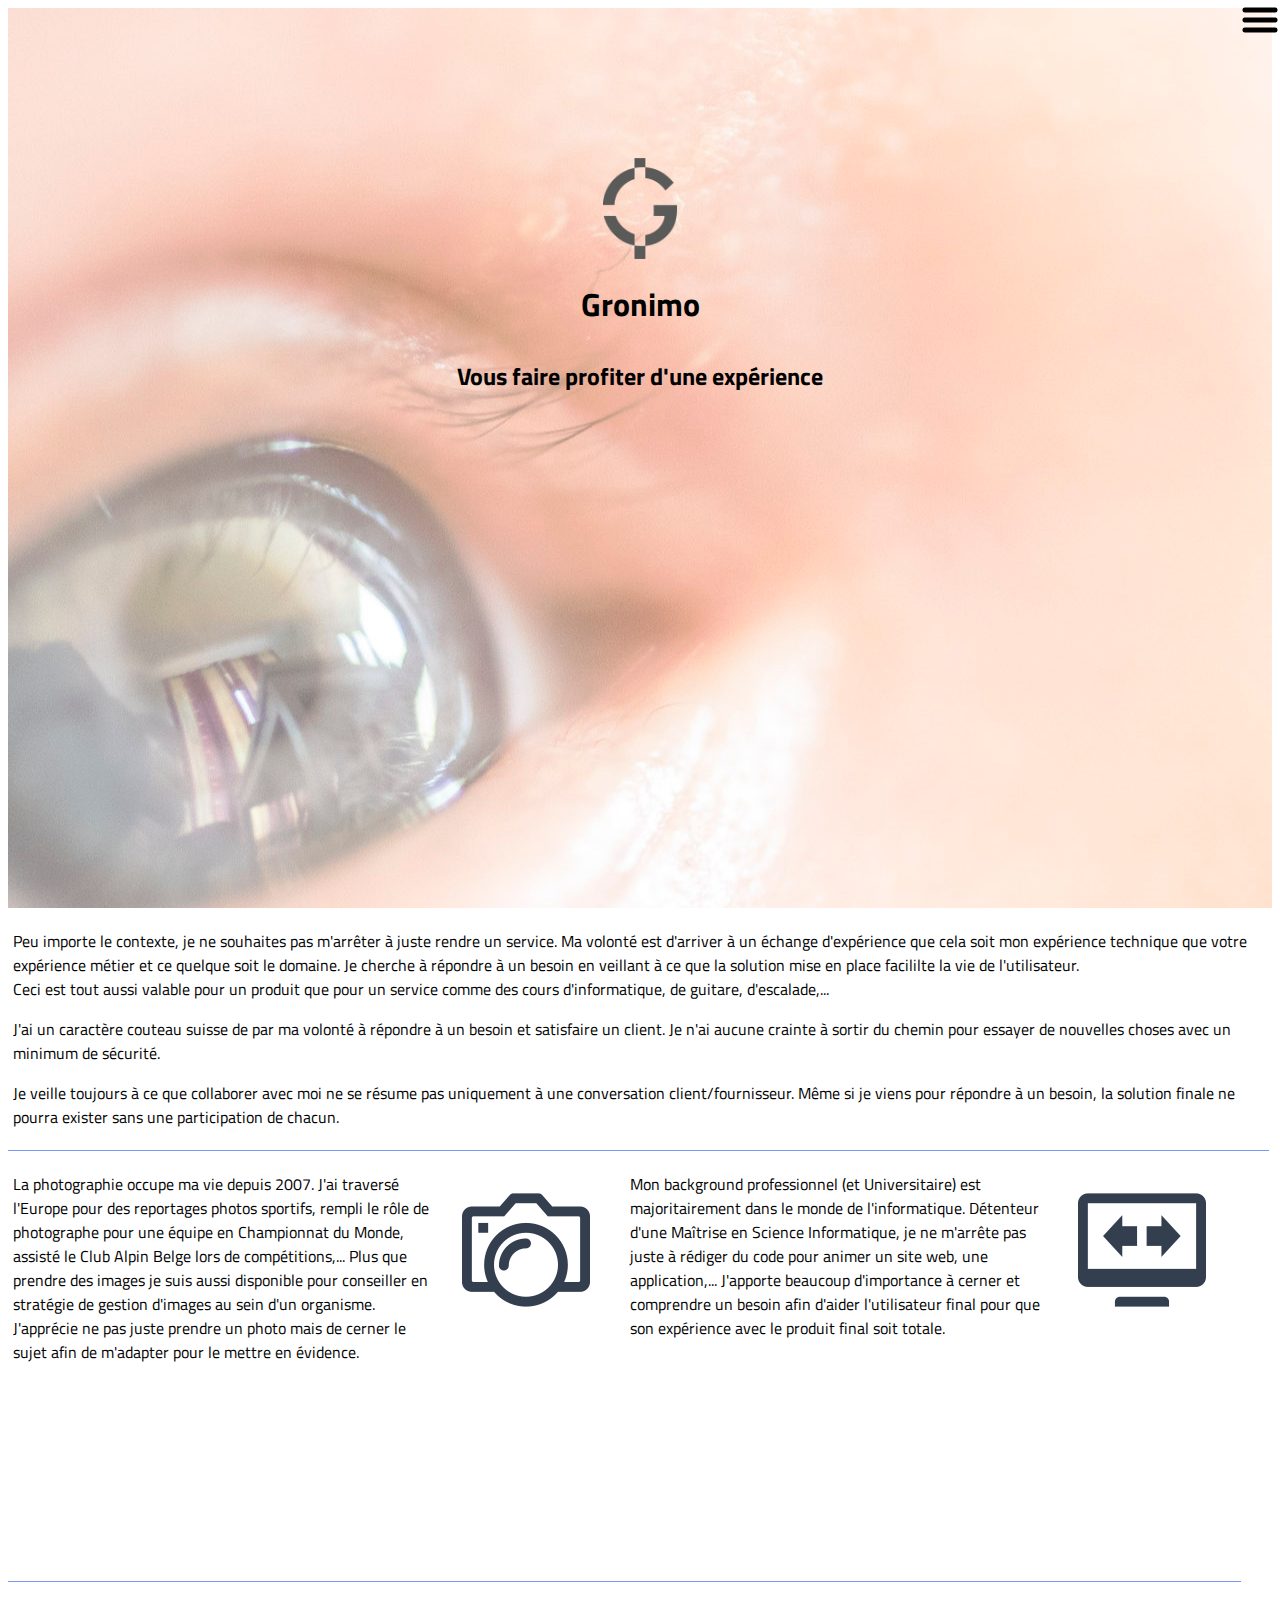
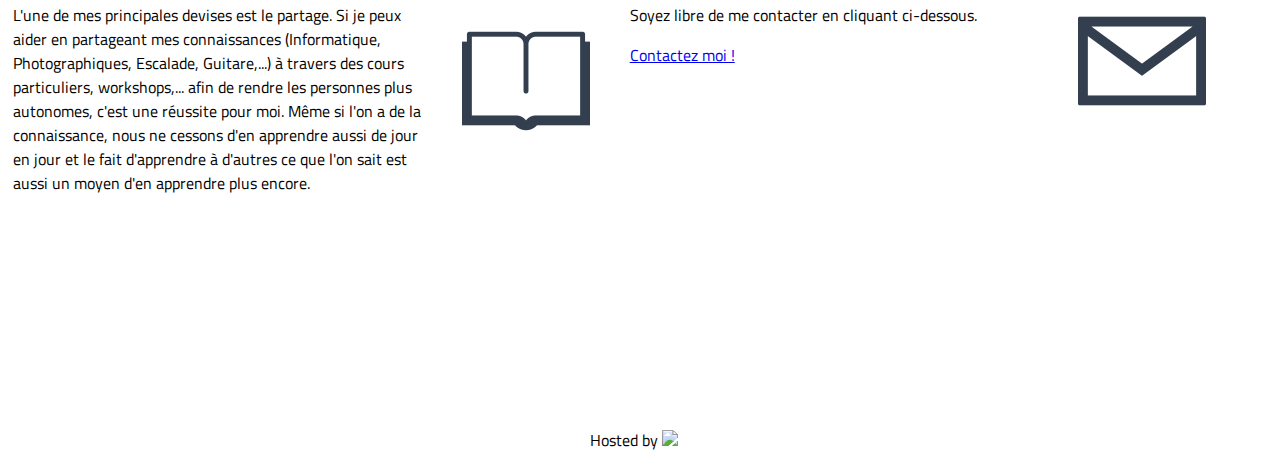
==== index.html @ 4bb90125 "fix ortho" ====
<!DOCTYPE html>
<html>
	<head>
		<meta http-equiv="Content-Type" content="text/html; charset=UTF-8" />
		<title>Gronimo.be</title>
		<link href="https://fonts.googleapis.com/css?family=Titillium+Web" rel="stylesheet">
		<link rel="stylesheet" type="text/css" href="style.css" />
	</head>
	<body>
	<nav>
		<div id="menu">
			<ul>
				<li><a href="#introduction">Présentation</a></li>
				<li><a href="#photography">Photographie</a></li>
				<li><a href="#computer">Service Informatique</a></li>
				<li><a href="#teaching">Apprendre</a></li>
				<li><a href="#contact">Contact</a></li>
			</ul>
			<img src="img/menu.png" width="40px" height="40px" />
		</div>
	</nav>
	<header>
		<img src="img/Gronimo_blackGrey.png" />
		<h1>Gronimo</h1>
		<h2>Vous faire profiter d'une expérience</h2>
	</header>
	<section id="introduction" class="section1">
		<p>Peu importe le contexte, je ne souhaites pas m'arrêter à juste rendre un service. Ma volonté est d'arriver à un échange d'expérience que cela soit mon expérience technique que votre expérience métier et ce quelque soit le domaine. Je cherche à répondre à un besoin en veillant à ce que la solution mise en place facililte la vie de l'utilisateur.<br />Ceci est tout aussi valable pour un produit que pour un service comme des cours d'informatique, de guitare, d'escalade,...</p>
		<p>J'ai un caractère couteau suisse de par ma volonté à répondre à un besoin et satisfaire un client. Je n'ai aucune crainte à sortir du chemin pour essayer de nouvelles choses avec un minimum de sécurité.</p>
		<p>Je veille toujours à ce que collaborer avec moi ne se résume pas uniquement à une conversation client/fournisseur. Même si je viens pour répondre à un besoin, la solution finale ne pourra exister sans une participation de chacun.</p>
	</section>
	<section id="photography" class="titleSection section2">
		<h2 class="animated"><img src="img/section_photo.png" /></h2>
		<p>La photographie occupe ma vie depuis 2007. J'ai traversé l'Europe pour des reportages photos sportifs, rempli le rôle de photographe pour une équipe en Championnat du Monde, assisté le Club Alpin Belge lors de compétitions,... Plus que prendre des images
		je suis aussi disponible pour conseiller en stratégie de gestion d'images au sein d'un organisme. J'apprécie ne pas juste prendre un photo mais de cerner le sujet afin de m'adapter pour le mettre en évidence.</p>
		<article class="animated">Je possède un site avec quelques images (en anglais) <a href="http://www.jeromevervier.be" target="_blank">www.jeromevervier.be</a></article>
	</section>
	<section id="computer" class="titleSection section3">
		<h2 class="animated"><img src="img/section_it.png" /></h2>
		<p>Mon background professionnel (et Universitaire) est majoritairement dans le monde de l'informatique. Détenteur d'une Maîtrise en Science Informatique, je ne m'arrête pas juste à rédiger du code pour animer un site web, une application,... J'apporte beaucoup
		d'importance à cerner et comprendre un besoin afin d'aider l'utilisateur final pour que son expérience avec le produit final soit totale.</p>
		<article class="animated">
			<p>Depuis 2005, j'ai acquis pas mal de compétence. Principalement accés sur le développement, je ne suis pas pour autant étranger à gérer un serveur, assembler/réparer des ordinateurs,...</p>
			<h3>Connaissances</h3>
			<ul>
				<li>Applications en ligne (JavaEE, Hibernate, Spring Boot, MySQL, Postresql, Oracle, PHP (Symfony), React, AngularJS, jQuery, HTML5, CSS, XML)</li>
				<li>Gestion parc informatique</li>
			</ul>
		</article>
	</section>
	<section id="teaching" class="titleSection section4">
		<h2 class="animated"><img src="img/section_learning.png" /></h2>
		<p>L'une de mes principales devises est le partage. Si je peux aider en partageant mes connaissances (Informatique, Photographiques, Escalade, Guitare,...) à travers des cours particuliers, workshops,... afin de rendre les personnes plus autonomes, c'est une
		réussite pour moi. Même si l'on a de la connaissance, nous ne cessons d'en apprendre aussi de jour en jour et le fait d'apprendre à d'autres ce que l'on sait est aussi un moyen d'en apprendre plus encore.</p>
	</section>
	<section id="contact" class="titleSection section5">
		<h2 class="animated"><img src="img/section_contact.png" /></h2>
		<p>Soyez libre de me contacter en cliquant ci-dessous.</p>
		<a href="mailto:j.vervier@gronimo.be?subject=Contact Gronimo.be via Site web&body=Veuillez rédiger votre message ici.">Contactez moi !</a>
	</section>
	<footer>
		<p>Hosted by <a href="https://github.com/jvervier" target="_blank"><img src="img/github.png" /></a></p>
	</footer>
	</body>
</html>
---- style.css ----
body {
	font-family: 'Titillium Web', sans-serif;
}

header {
	width: 100%;
	padding: 0 0%;
	display: table;
	margin: 0;
	max-width: none;
	height: 100vh;
	background-image: url(img/headerbackground.jpg);
	background-position: center center;
	animation-name: popin;
	animation-duration: 1s; 
}

@keyframes popin {
	0% {
		transform: scale(.1);
	}
	100% {
		transform: scale(1);
	}
}

section {
	float:left;
	min-height: 130px;
	width: 48%;
	margin: 0px;
	padding: 5px;
}

section h2 {
	position: relative;
	margin:30px;
	float:right;
}

.section1 {
	border-bottom: 1px solid #7898F7;
	width: 99%;
}

.section2 {
	min-height:420px;
}

.section3 {
	min-height:420px;
}

.section4 {
	border-top: 1px solid #7898F7;
	min-height:420px;
}

.section5 {
	border-top: 1px solid #7898F7;
	min-height:420px;
}

footer {
	float:left;
	min-height: 50px;
	width: 99%;
	text-align: center;
}

nav {
	position: fixed;
	right: 0px;
	top: 0px;
	text-align:right;
	animation-name: fadein;
	animation-duration: 5s; 
}

@keyframes fadein {
	0% {
		opacity: 0;
	}
	100% {
		opacity: 100%;
	}
}

nav #menu:hover ul {
	display: inline;
}

nav #menu a {
	background-color: #ffffff;
	color: #000000;
}

nav #menu a:hover {
	color: grey;
}

nav p {
	display: none;
}

nav ul {
	display: none;
	list-style: none;
	padding: 0px;
}

nav ul li {
	margin: 0px;
}

header img {
	display: block;
	width: 74px;
	margin-left: auto;
	margin-right: auto;
	margin-top: 150px;
}

header h1 {
	width: 200px;
	text-align:center;
	margin-left: auto;
	margin-right: auto;
}

header h2 {
	width: 600px;
	text-align:center;
	margin-left: auto;
	margin-right: auto;
}

header p {
	width: 800px;
	text-align:center;
	margin-left: auto;
	margin-right: auto;
}

h2 {
	margin-top: 30px;
}

h2 span {
	display: none;
}

h2 span img {
	height: 18px;
	margin-right: 5px;
}

footer img {
	height: 20px;
}

article {
	display: none;
	position: relative;
}

#photography {
	/*background-image: url("img/photography.png");
	background-repeat: no-repeat;
	background-position: left top;*/
}

#contact {
	
}

#contact h2 {
	margin-top: 10px;
}

#contact form {
	position: relative;
	width: 470px;
	height: 350px;
}

#contact form label {
	position: relative;
	float: left;
	width: 150px;
	height: 20px;
	text-align: right;
	margin-right: 10px;
	margin-top: 5px;
}

#contact form input {
	position: relative;
	float: left;
	margin-top: 5px;
	border-radius: 5px 5px 5px 5px;
}

#contact form textarea {
	float: left;
	position: relative;
	width: 300px;
	height: 150px;
	margin-top: 5px;
	border-radius: 5px 5px 5px 5px;
}

#contact form button {
	float: left;
	position: relative;
	margin-left: 87%;
	margin-top: 5px;
	border-radius: 5px 5px 5px 5px;
}

@keyframes bounce {
  from, 20%, 53%, 80%, to {
    animation-timing-function: cubic-bezier(0.215, 0.610, 0.355, 1.000);
    transform: translate3d(0,0,0);
  }

  40%, 43% {
    animation-timing-function: cubic-bezier(0.755, 0.050, 0.855, 0.060);
    transform: translate3d(0, -30px, 0);
  }

  70% {
    animation-timing-function: cubic-bezier(0.755, 0.050, 0.855, 0.060);
    transform: translate3d(0, -15px, 0);
  }

  90% {
    transform: translate3d(0,-4px,0);
  }
}

@-webkit-keyframes bounce {
  from, 20%, 53%, 80%, to {
    animation-timing-function: cubic-bezier(0.215, 0.610, 0.355, 1.000);
    transform: translate3d(0,0,0);
  }

  40%, 43% {
    animation-timing-function: cubic-bezier(0.755, 0.050, 0.855, 0.060);
    transform: translate3d(0, -30px, 0);
  }

  70% {
    animation-timing-function: cubic-bezier(0.755, 0.050, 0.855, 0.060);
    transform: translate3d(0, -15px, 0);
  }

  90% {
    transform: translate3d(0,-4px,0);
  }
}

@-moz-keyframes bounce {
  from, 20%, 53%, 80%, to {
    animation-timing-function: cubic-bezier(0.215, 0.610, 0.355, 1.000);
    transform: translate3d(0,0,0);
  }

  40%, 43% {
    animation-timing-function: cubic-bezier(0.755, 0.050, 0.855, 0.060);
    transform: translate3d(0, -30px, 0);
  }

  70% {
    animation-timing-function: cubic-bezier(0.755, 0.050, 0.855, 0.060);
    transform: translate3d(0, -15px, 0);
  }

  90% {
    transform: translate3d(0,-4px,0);
  }
}

@-ms-keyframes bounce {
  from, 20%, 53%, 80%, to {
    animation-timing-function: cubic-bezier(0.215, 0.610, 0.355, 1.000);
    transform: translate3d(0,0,0);
  }

  40%, 43% {
    animation-timing-function: cubic-bezier(0.755, 0.050, 0.855, 0.060);
    transform: translate3d(0, -30px, 0);
  }

  70% {
    animation-timing-function: cubic-bezier(0.755, 0.050, 0.855, 0.060);
    transform: translate3d(0, -15px, 0);
  }

  90% {
    transform: translate3d(0,-4px,0);
  }
}

@-o-keyframes bounce {
  from, 20%, 53%, 80%, to {
    animation-timing-function: cubic-bezier(0.215, 0.610, 0.355, 1.000);
    transform: translate3d(0,0,0);
  }

  40%, 43% {
    animation-timing-function: cubic-bezier(0.755, 0.050, 0.855, 0.060);
    transform: translate3d(0, -30px, 0);
  }

  70% {
    animation-timing-function: cubic-bezier(0.755, 0.050, 0.855, 0.060);
    transform: translate3d(0, -15px, 0);
  }

  90% {
    transform: translate3d(0,-4px,0);
  }
}

@keyframes bounceIn {
  from, 20%, 40%, 60%, 80%, to {
    animation-timing-function: cubic-bezier(0.215, 0.610, 0.355, 1.000);
  }

  0% {
    opacity: 0;
    transform: scale3d(.3, .3, .3);
  }

  20% {
    transform: scale3d(1.1, 1.1, 1.1);
  }

  40% {
    transform: scale3d(.9, .9, .9);
  }

  60% {
    opacity: 1;
    transform: scale3d(1.03, 1.03, 1.03);
  }

  80% {
    transform: scale3d(.97, .97, .97);
  }

  to {
    opacity: 1;
    transform: scale3d(1, 1, 1);
  }
}

@keyframes flipInY {
  from {
    transform: perspective(400px) rotate3d(0, 1, 0, 90deg);
    animation-timing-function: ease-in;
    opacity: 0;
  }

  40% {
    transform: perspective(400px) rotate3d(0, 1, 0, -20deg);
    animation-timing-function: ease-in;
  }

  60% {
    transform: perspective(400px) rotate3d(0, 1, 0, 10deg);
    opacity: 1;
  }

  80% {
    transform: perspective(400px) rotate3d(0, 1, 0, -5deg);
  }

  to {
    transform: perspective(400px);
  }
}

.animated {
  animation-duration: 1s;
  animation-fill-mode: both;
}

.titleSection:hover h2 {
  animation-name: bounce;
  color: #9E9E9E;
}

.titleSection:hover h2 span {
  display: inline;
  animation-name: bounceIn;
}

.titleSection:hover article {
	display: inline;
	animation-name: bounceIn;
}

.titleSection:hover {
	background-color: white;
}
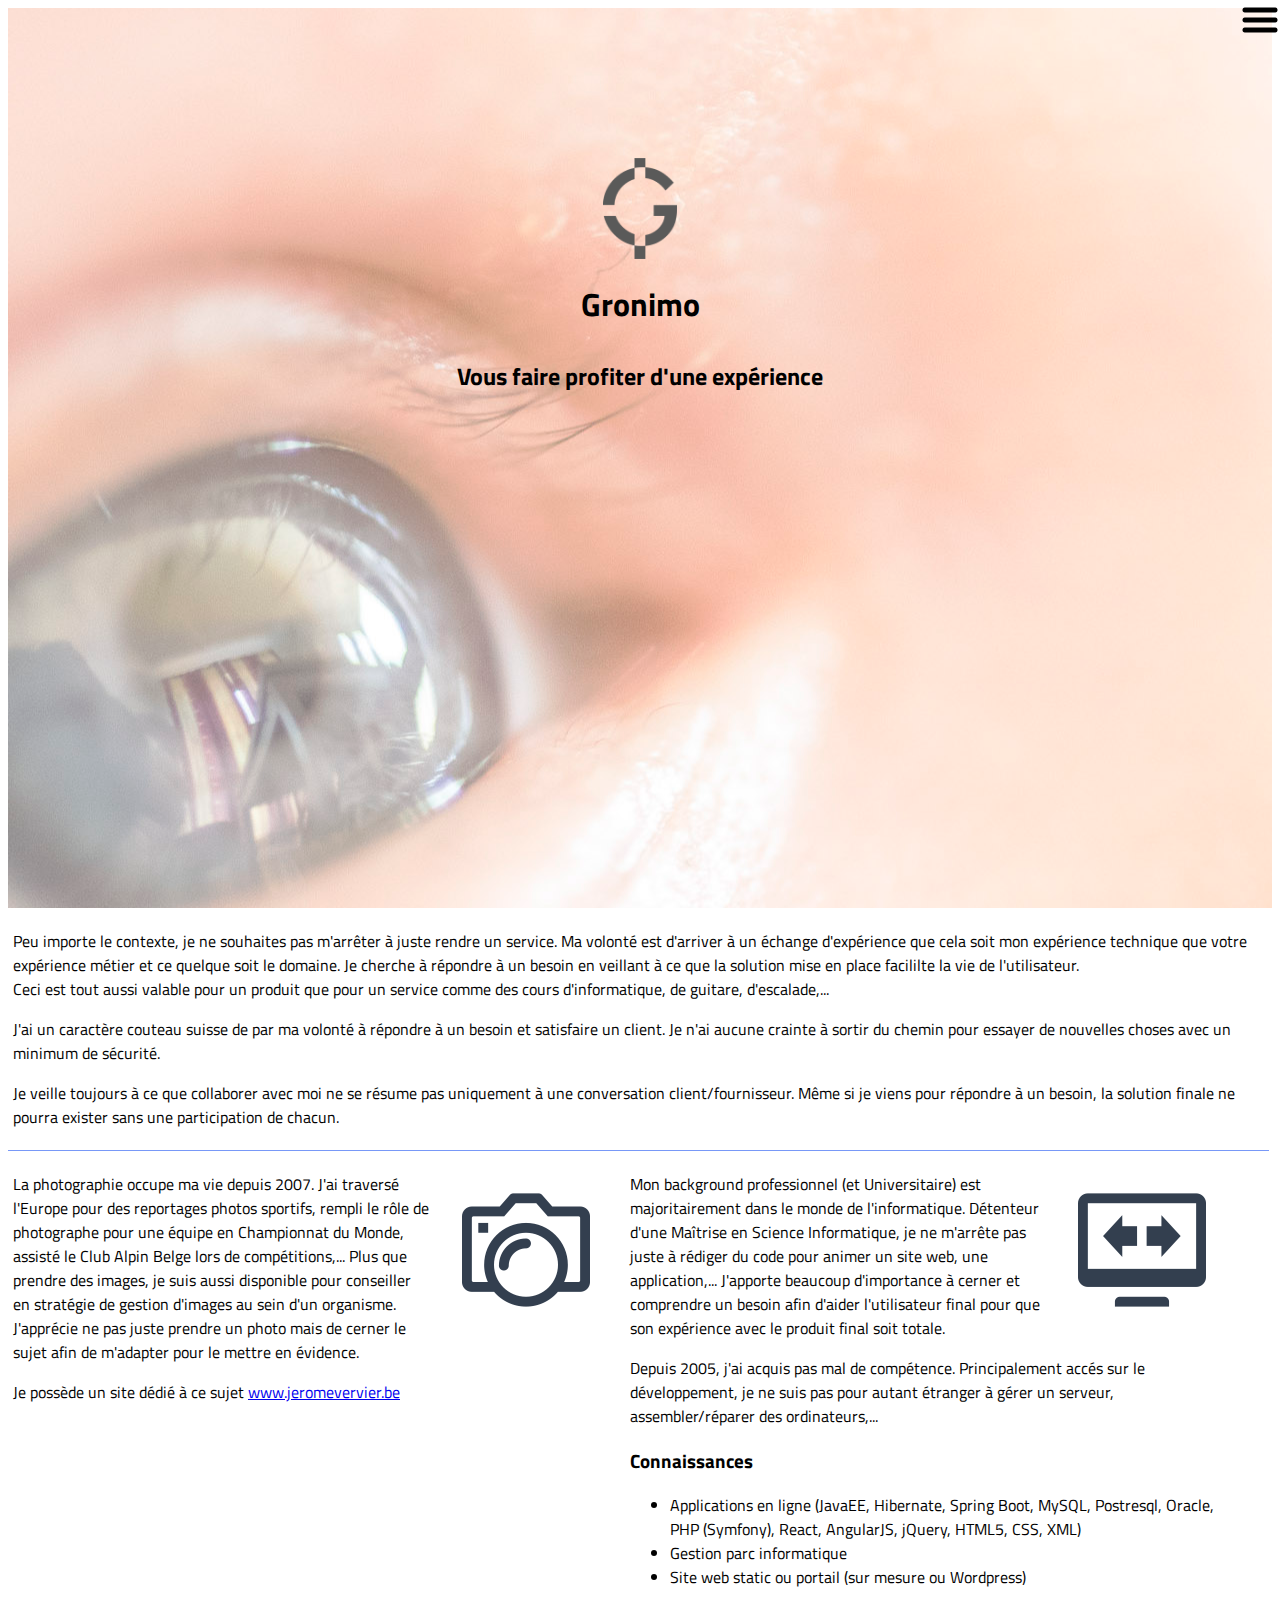
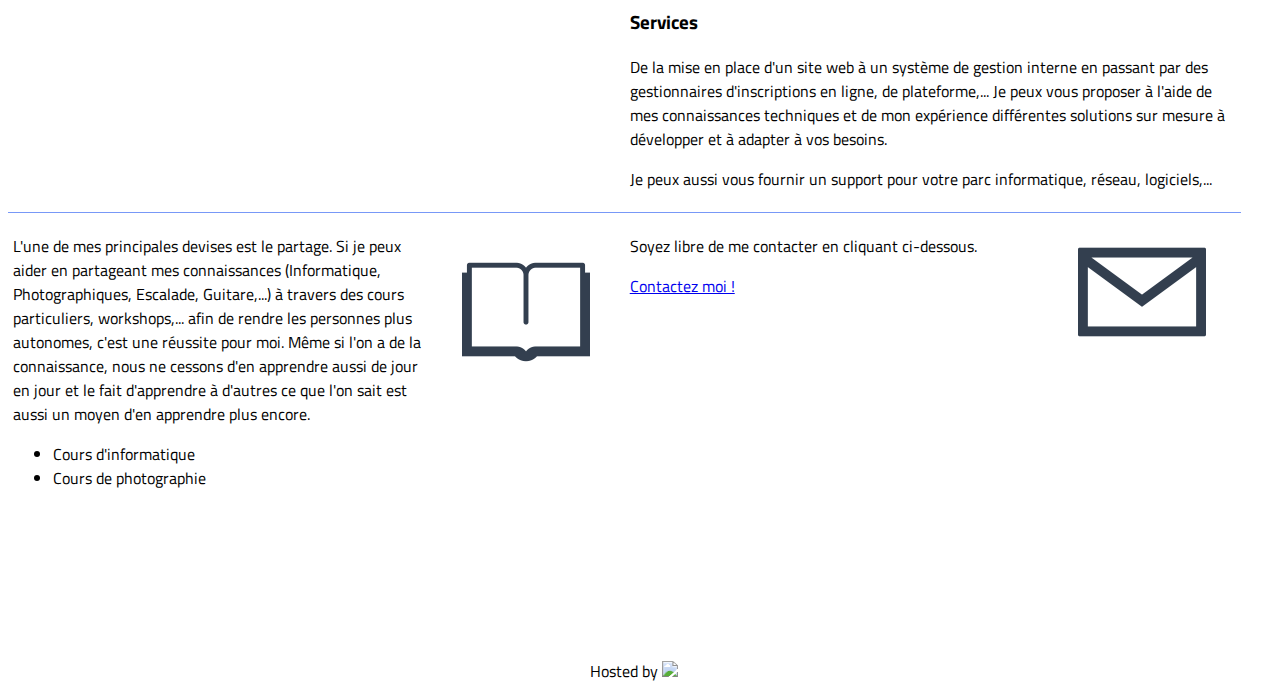
==== commit 27fdfa3c: "new content" ====
--- a/index.html
+++ b/index.html
@@ -31,27 +31,34 @@
 	</section>
 	<section id="photography" class="titleSection section2">
 		<h2 class="animated"><img src="img/section_photo.png" /></h2>
-		<p>La photographie occupe ma vie depuis 2007. J'ai traversé l'Europe pour des reportages photos sportifs, rempli le rôle de photographe pour une équipe en Championnat du Monde, assisté le Club Alpin Belge lors de compétitions,... Plus que prendre des images
-		je suis aussi disponible pour conseiller en stratégie de gestion d'images au sein d'un organisme. J'apprécie ne pas juste prendre un photo mais de cerner le sujet afin de m'adapter pour le mettre en évidence.</p>
-		<article class="animated">Je possède un site avec quelques images (en anglais) <a href="http://www.jeromevervier.be" target="_blank">www.jeromevervier.be</a></article>
+		<p>La photographie occupe ma vie depuis 2007. J'ai traversé l'Europe pour des reportages photos sportifs, rempli le rôle de photographe pour une équipe en Championnat du Monde, assisté le Club Alpin Belge lors de compétitions,... Plus que prendre des images, je suis aussi disponible pour conseiller en stratégie de gestion d'images au sein d'un organisme. J'apprécie ne pas juste prendre un photo mais de cerner le sujet afin de m'adapter pour le mettre en évidence.</p>
+		<p>Je possède un site dédié à ce sujet <a href="http://www.jeromevervier.be" target="_blank">www.jeromevervier.be</a></p>
 	</section>
 	<section id="computer" class="titleSection section3">
 		<h2 class="animated"><img src="img/section_it.png" /></h2>
 		<p>Mon background professionnel (et Universitaire) est majoritairement dans le monde de l'informatique. Détenteur d'une Maîtrise en Science Informatique, je ne m'arrête pas juste à rédiger du code pour animer un site web, une application,... J'apporte beaucoup
 		d'importance à cerner et comprendre un besoin afin d'aider l'utilisateur final pour que son expérience avec le produit final soit totale.</p>
-		<article class="animated">
+		
 			<p>Depuis 2005, j'ai acquis pas mal de compétence. Principalement accés sur le développement, je ne suis pas pour autant étranger à gérer un serveur, assembler/réparer des ordinateurs,...</p>
 			<h3>Connaissances</h3>
 			<ul>
 				<li>Applications en ligne (JavaEE, Hibernate, Spring Boot, MySQL, Postresql, Oracle, PHP (Symfony), React, AngularJS, jQuery, HTML5, CSS, XML)</li>
 				<li>Gestion parc informatique</li>
+				<li>Site web static ou portail (sur mesure ou Wordpress)</li>
 			</ul>
-		</article>
+			<h3>Services</h3>
+			<p>De la mise en place d'un site web à un système de gestion interne en passant par des gestionnaires d'inscriptions en ligne, de plateforme,... Je peux vous proposer à l'aide de mes connaissances techniques et de mon expérience différentes solutions sur mesure à développer et à adapter à vos besoins.</p>
+			<p>Je peux aussi vous fournir un support pour votre parc informatique, réseau, logiciels,...</p>
+		
 	</section>
 	<section id="teaching" class="titleSection section4">
 		<h2 class="animated"><img src="img/section_learning.png" /></h2>
 		<p>L'une de mes principales devises est le partage. Si je peux aider en partageant mes connaissances (Informatique, Photographiques, Escalade, Guitare,...) à travers des cours particuliers, workshops,... afin de rendre les personnes plus autonomes, c'est une
 		réussite pour moi. Même si l'on a de la connaissance, nous ne cessons d'en apprendre aussi de jour en jour et le fait d'apprendre à d'autres ce que l'on sait est aussi un moyen d'en apprendre plus encore.</p>
+		<ul>
+			<li>Cours d'informatique</li>
+			<li>Cours de photographie</li>
+		</ul>
 	</section>
 	<section id="contact" class="titleSection section5">
 		<h2 class="animated"><img src="img/section_contact.png" /></h2>
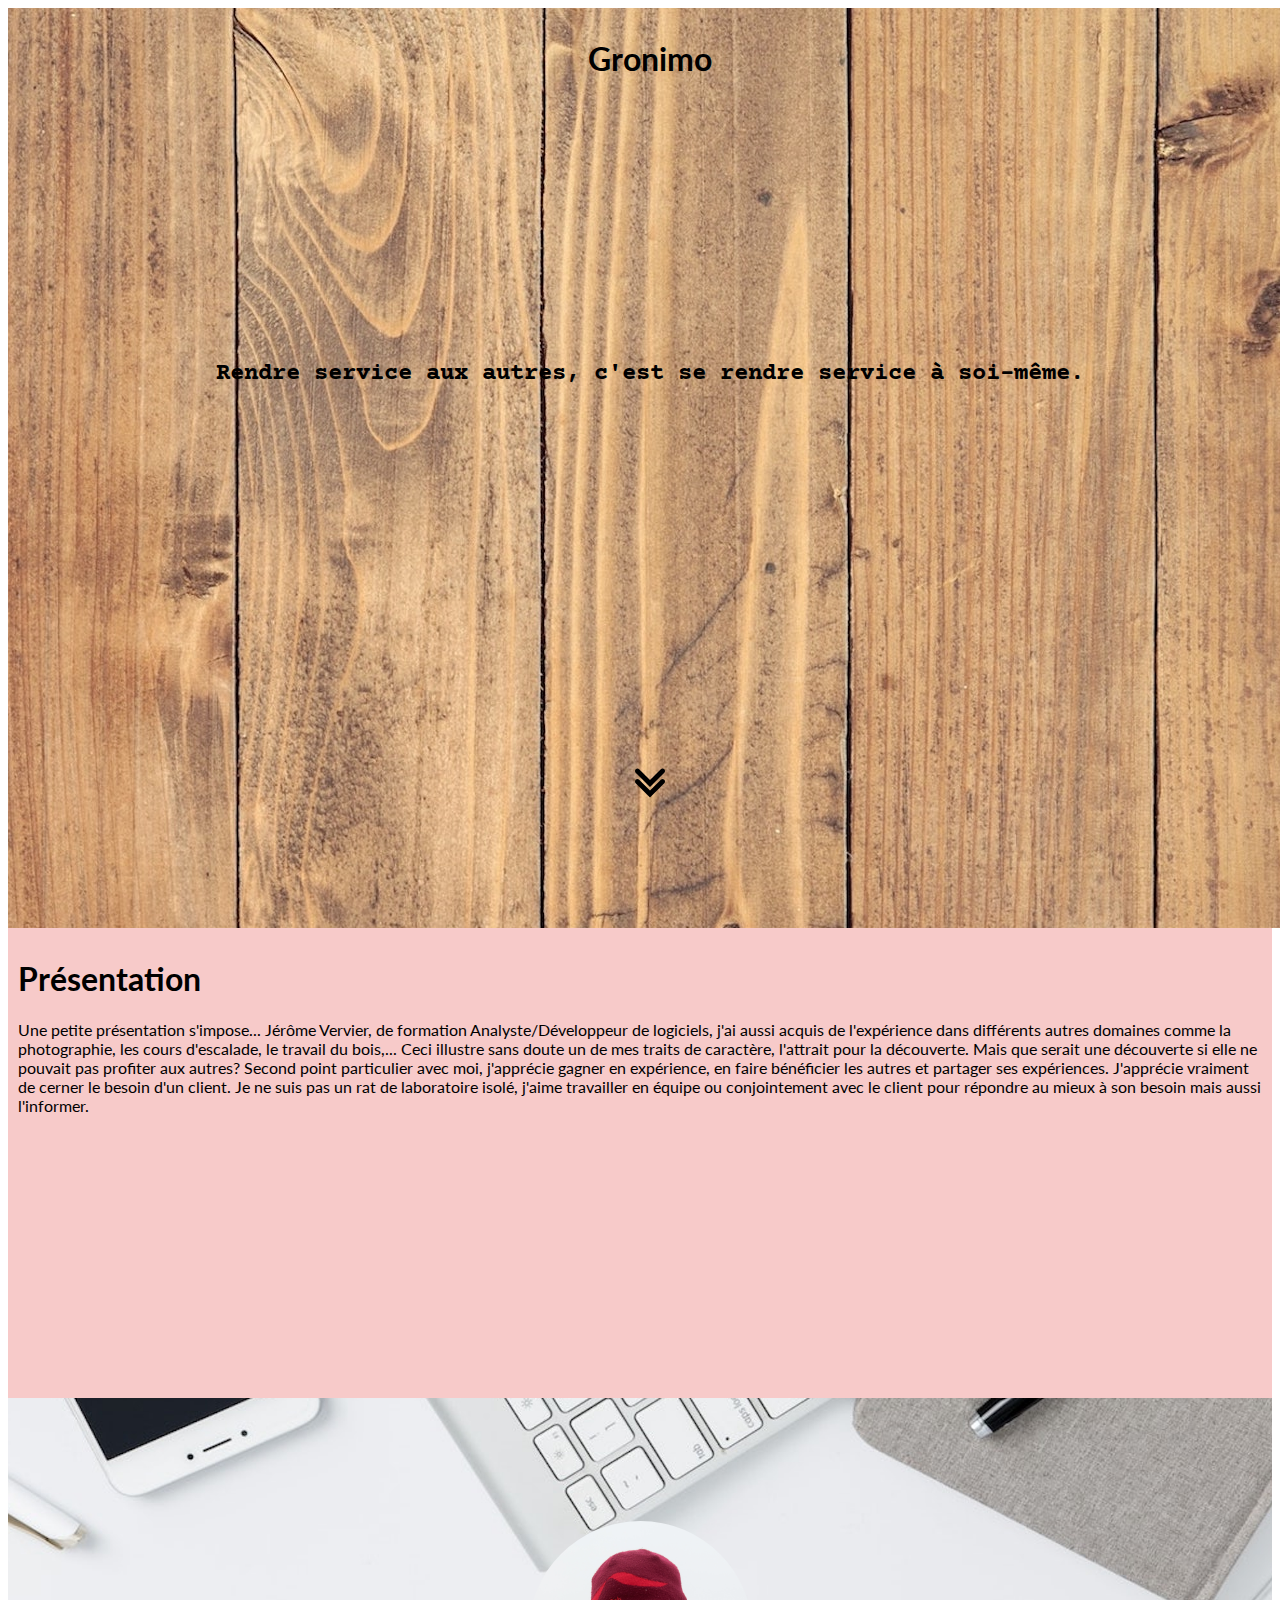
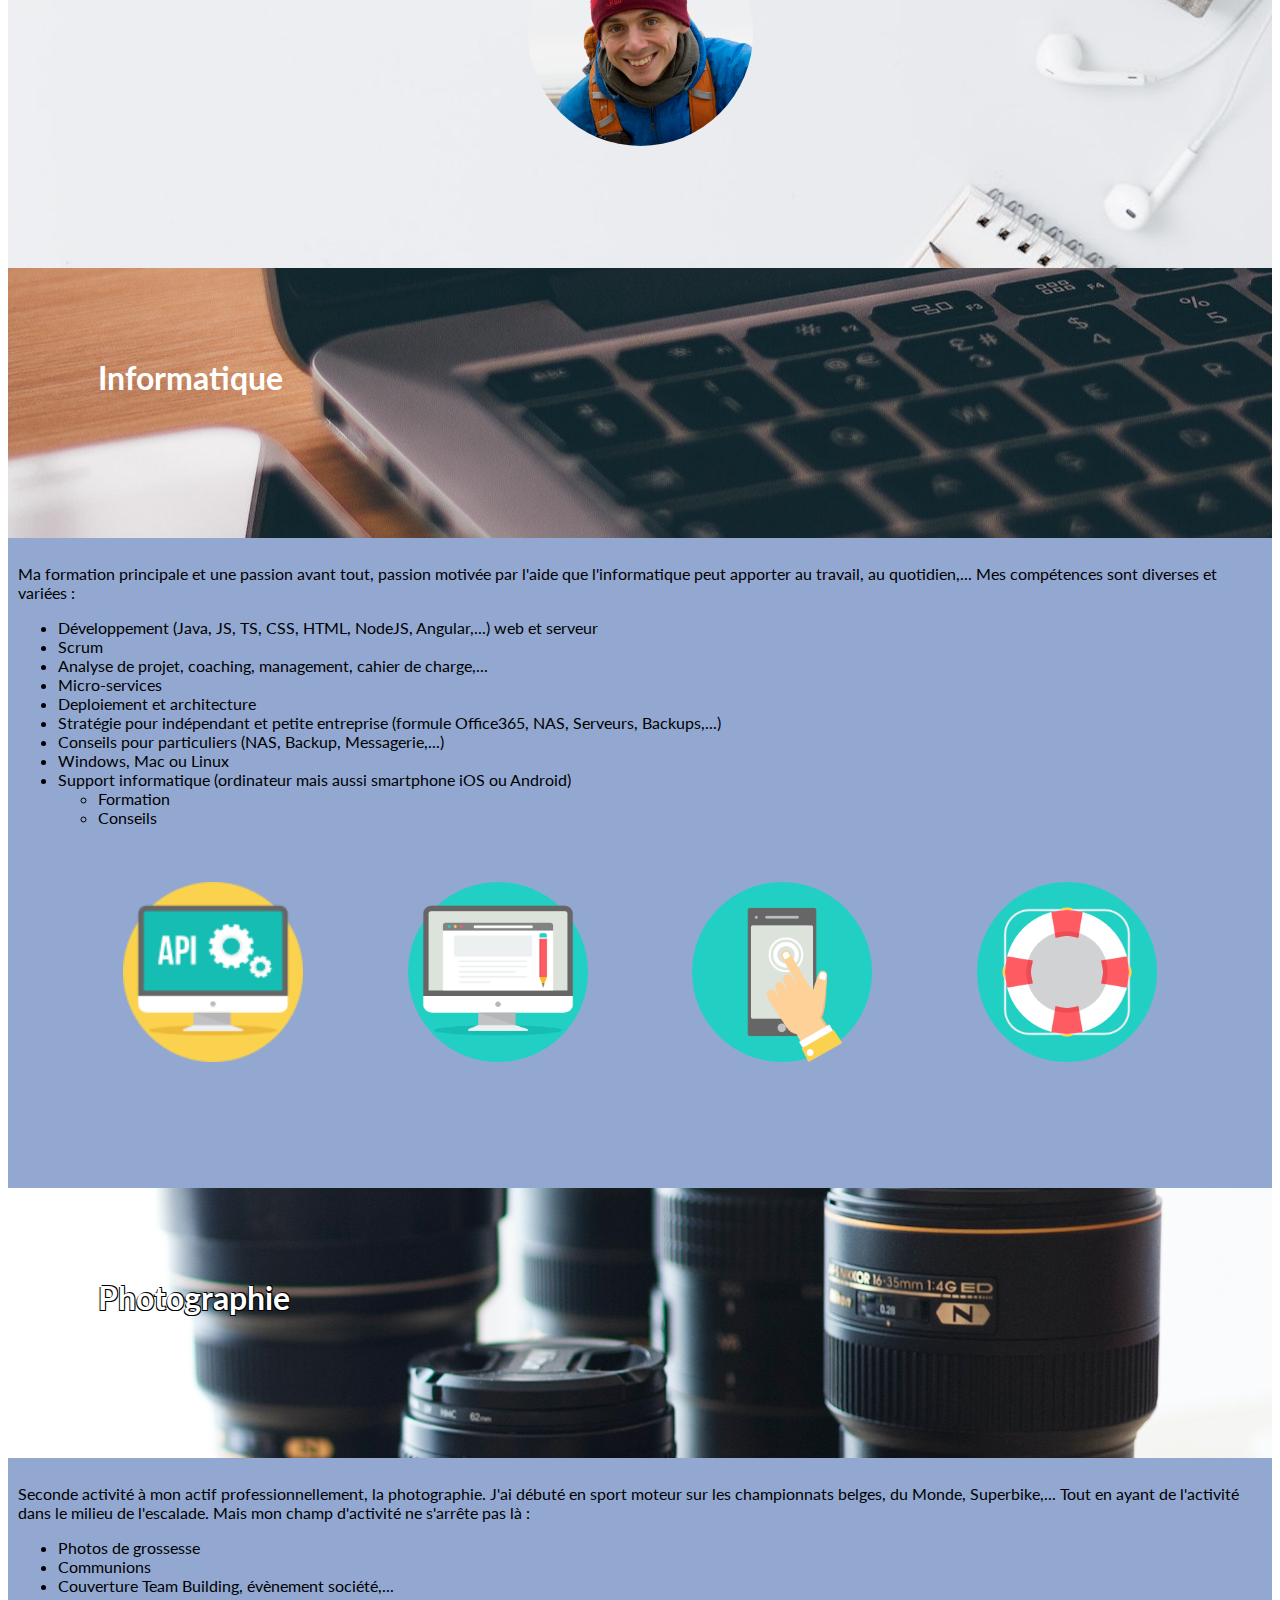
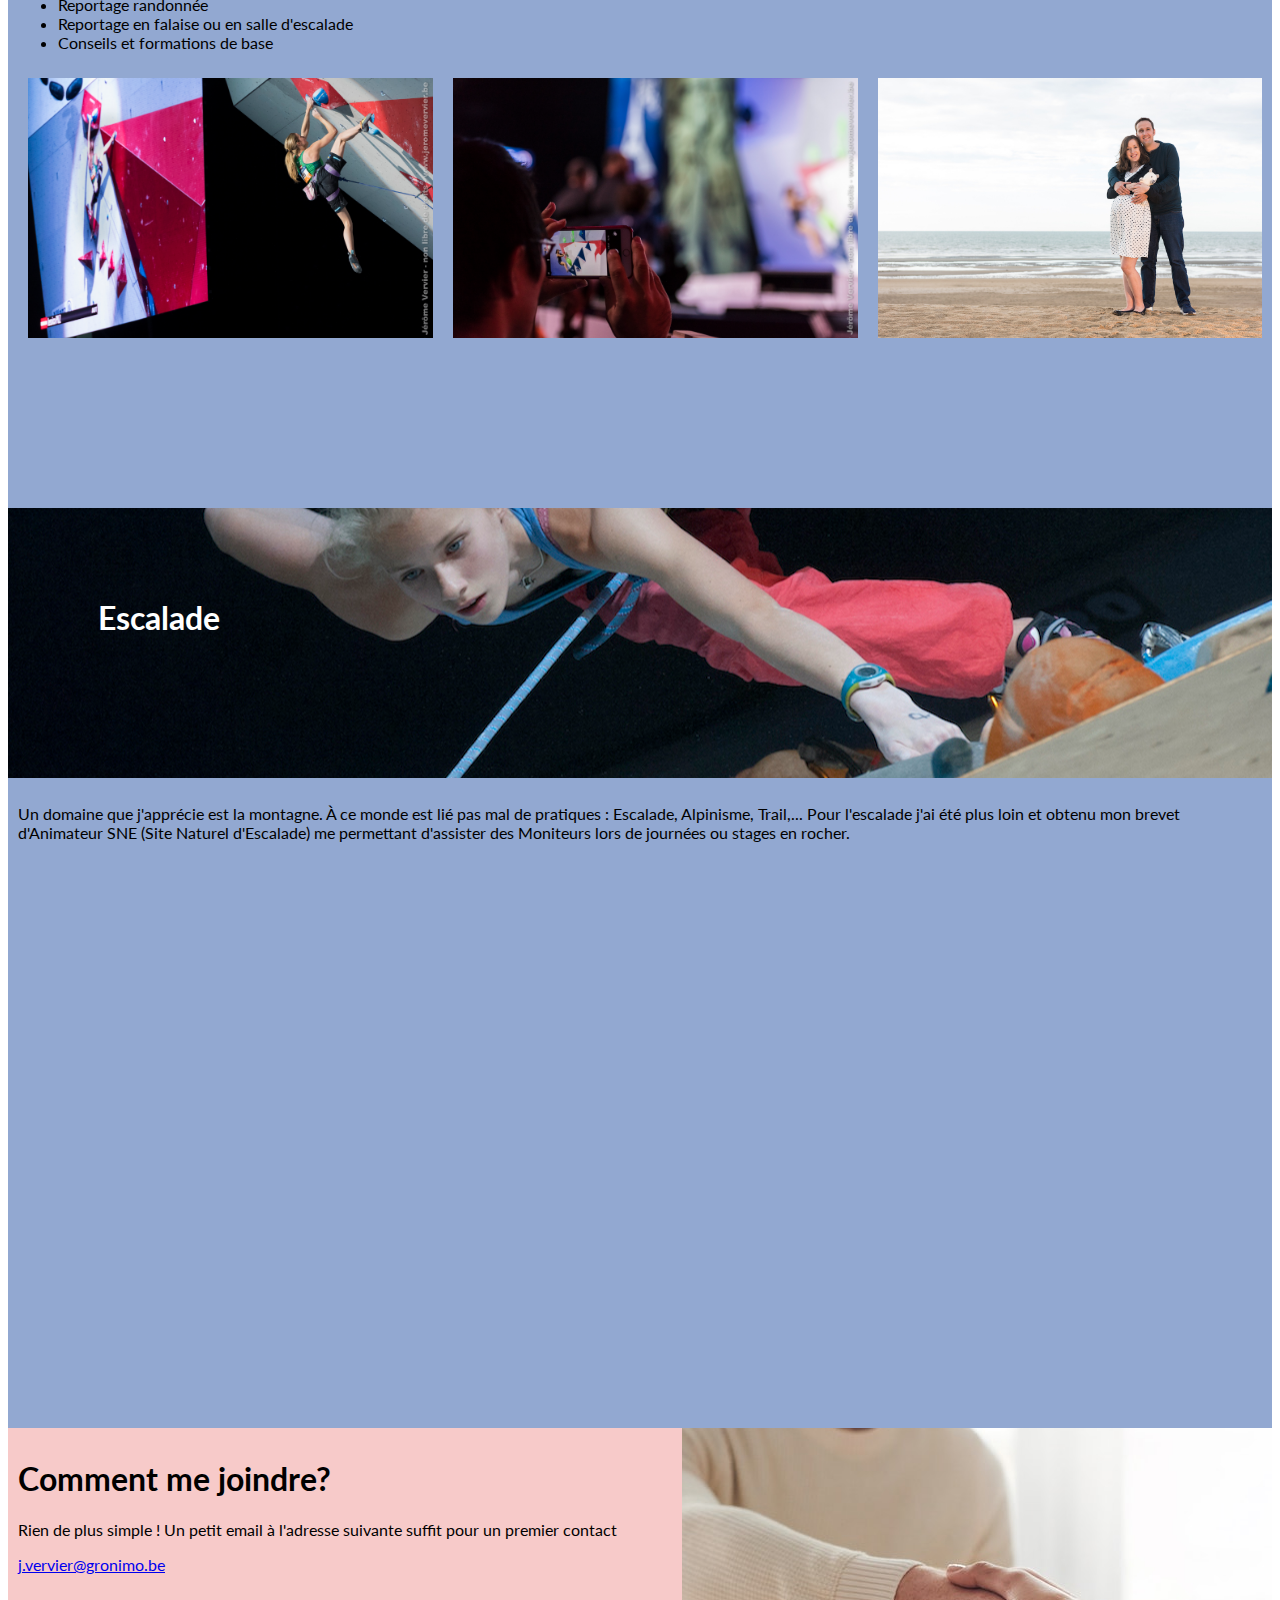
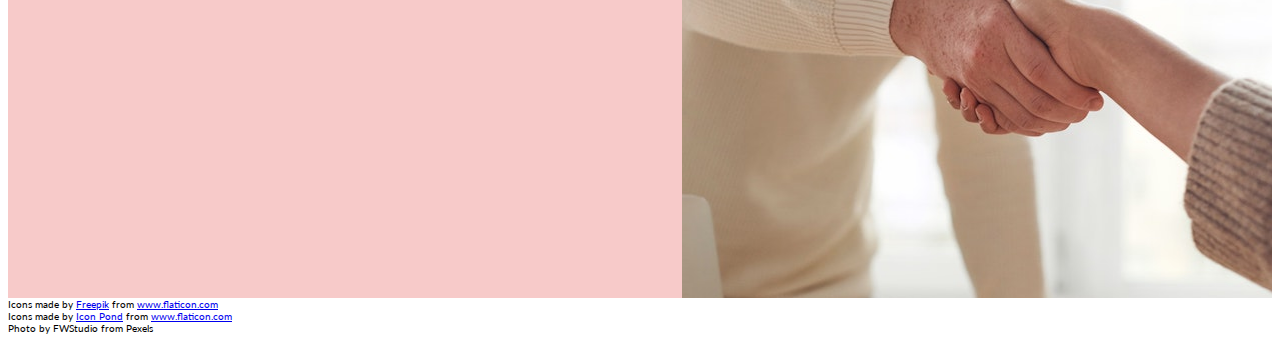
==== commit 7663efee: "v2" ====
--- a/index.html
+++ b/index.html
@@ -1,72 +1,93 @@
 <!DOCTYPE html>
 <html>
-	<head>
-		<meta http-equiv="Content-Type" content="text/html; charset=UTF-8" />
-		<title>Gronimo.be</title>
-		<link href="https://fonts.googleapis.com/css?family=Titillium+Web" rel="stylesheet">
-		<link rel="stylesheet" type="text/css" href="style.css" />
-	</head>
-	<body>
-	<nav>
-		<div id="menu">
-			<ul>
-				<li><a href="#introduction">Présentation</a></li>
-				<li><a href="#photography">Photographie</a></li>
-				<li><a href="#computer">Service Informatique</a></li>
-				<li><a href="#teaching">Apprendre</a></li>
-				<li><a href="#contact">Contact</a></li>
-			</ul>
-			<img src="img/menu.png" width="40px" height="40px" />
-		</div>
-	</nav>
-	<header>
-		<img src="img/Gronimo_blackGrey.png" />
-		<h1>Gronimo</h1>
-		<h2>Vous faire profiter d'une expérience</h2>
-	</header>
-	<section id="introduction" class="section1">
-		<p>Peu importe le contexte, je ne souhaites pas m'arrêter à juste rendre un service. Ma volonté est d'arriver à un échange d'expérience que cela soit mon expérience technique que votre expérience métier et ce quelque soit le domaine. Je cherche à répondre à un besoin en veillant à ce que la solution mise en place facililte la vie de l'utilisateur.<br />Ceci est tout aussi valable pour un produit que pour un service comme des cours d'informatique, de guitare, d'escalade,...</p>
-		<p>J'ai un caractère couteau suisse de par ma volonté à répondre à un besoin et satisfaire un client. Je n'ai aucune crainte à sortir du chemin pour essayer de nouvelles choses avec un minimum de sécurité.</p>
-		<p>Je veille toujours à ce que collaborer avec moi ne se résume pas uniquement à une conversation client/fournisseur. Même si je viens pour répondre à un besoin, la solution finale ne pourra exister sans une participation de chacun.</p>
-	</section>
-	<section id="photography" class="titleSection section2">
-		<h2 class="animated"><img src="img/section_photo.png" /></h2>
-		<p>La photographie occupe ma vie depuis 2007. J'ai traversé l'Europe pour des reportages photos sportifs, rempli le rôle de photographe pour une équipe en Championnat du Monde, assisté le Club Alpin Belge lors de compétitions,... Plus que prendre des images, je suis aussi disponible pour conseiller en stratégie de gestion d'images au sein d'un organisme. J'apprécie ne pas juste prendre un photo mais de cerner le sujet afin de m'adapter pour le mettre en évidence.</p>
-		<p>Je possède un site dédié à ce sujet <a href="http://www.jeromevervier.be" target="_blank">www.jeromevervier.be</a></p>
-	</section>
-	<section id="computer" class="titleSection section3">
-		<h2 class="animated"><img src="img/section_it.png" /></h2>
-		<p>Mon background professionnel (et Universitaire) est majoritairement dans le monde de l'informatique. Détenteur d'une Maîtrise en Science Informatique, je ne m'arrête pas juste à rédiger du code pour animer un site web, une application,... J'apporte beaucoup
-		d'importance à cerner et comprendre un besoin afin d'aider l'utilisateur final pour que son expérience avec le produit final soit totale.</p>
-		
-			<p>Depuis 2005, j'ai acquis pas mal de compétence. Principalement accés sur le développement, je ne suis pas pour autant étranger à gérer un serveur, assembler/réparer des ordinateurs,...</p>
-			<h3>Connaissances</h3>
-			<ul>
-				<li>Applications en ligne (JavaEE, Hibernate, Spring Boot, MySQL, Postresql, Oracle, PHP (Symfony), React, AngularJS, jQuery, HTML5, CSS, XML)</li>
-				<li>Gestion parc informatique</li>
-				<li>Site web static ou portail (sur mesure ou Wordpress)</li>
-			</ul>
-			<h3>Services</h3>
-			<p>De la mise en place d'un site web à un système de gestion interne en passant par des gestionnaires d'inscriptions en ligne, de plateforme,... Je peux vous proposer à l'aide de mes connaissances techniques et de mon expérience différentes solutions sur mesure à développer et à adapter à vos besoins.</p>
-			<p>Je peux aussi vous fournir un support pour votre parc informatique, réseau, logiciels,...</p>
-		
-	</section>
-	<section id="teaching" class="titleSection section4">
-		<h2 class="animated"><img src="img/section_learning.png" /></h2>
-		<p>L'une de mes principales devises est le partage. Si je peux aider en partageant mes connaissances (Informatique, Photographiques, Escalade, Guitare,...) à travers des cours particuliers, workshops,... afin de rendre les personnes plus autonomes, c'est une
-		réussite pour moi. Même si l'on a de la connaissance, nous ne cessons d'en apprendre aussi de jour en jour et le fait d'apprendre à d'autres ce que l'on sait est aussi un moyen d'en apprendre plus encore.</p>
-		<ul>
-			<li>Cours d'informatique</li>
-			<li>Cours de photographie</li>
-		</ul>
-	</section>
-	<section id="contact" class="titleSection section5">
-		<h2 class="animated"><img src="img/section_contact.png" /></h2>
-		<p>Soyez libre de me contacter en cliquant ci-dessous.</p>
-		<a href="mailto:j.vervier@gronimo.be?subject=Contact Gronimo.be via Site web&body=Veuillez rédiger votre message ici.">Contactez moi !</a>
-	</section>
-	<footer>
-		<p>Hosted by <a href="https://github.com/jvervier" target="_blank"><img src="img/github.png" /></a></p>
-	</footer>
-	</body>
-</html>
+    <head>
+        <title>Gronimo - Rendre service aux autres c'est se rendre service à soi-même</title>
+        <meta name="description" content="Services informatiques, photographiques, escalade, cours, formation, conseils, développement de logiciel. Je possède de nombreuses expérience qui peuvent vous rendre service.">
+        <link rel="stylesheet" href="styles.css">
+    </head>
+    <body>
+        <div id="head">
+            <h1>Gronimo</h1>
+            <h2>Rendre service aux autres, c'est se rendre service à soi-même.</h2>
+            <img class="icon" src="img/arrow-of-double-angle-pointing-down.svg" />
+        </div>
+        <div id="container">
+            <div id="presentation">
+                <h1>Présentation</h1>
+                <p>Une petite présentation s'impose... Jérôme Vervier, de formation Analyste/Développeur de logiciels, j'ai aussi acquis de l'expérience dans différents autres domaines comme la photographie, les cours d'escalade, le travail du bois,... Ceci illustre sans doute un de mes traits de caractère, l'attrait pour la découverte. Mais que serait une découverte si elle ne pouvait pas profiter aux autres? Second point particulier avec moi, j'apprécie gagner en expérience, en faire bénéficier les autres et partager ses expériences. J'apprécie vraiment de cerner le besoin d'un client. Je ne suis pas un rat de laboratoire isolé, j'aime travailler en équipe ou conjointement avec le client pour répondre au mieux à son besoin mais aussi l'informer.</p>
+            </div>
+            <div id="iconlist">
+                <img src="img/profil.png" id="profil-picture" />
+            </div>
+            <div id="title-section" class="informatique">
+                <h1>Informatique</h1>
+            </div>
+            <div id="service">
+                <p>Ma formation principale et une passion avant tout, passion motivée par l'aide que l'informatique peut apporter au travail, au quotidien,... Mes compétences sont diverses et variées :</p>
+                <ul>
+                    <li>Développement (Java, JS, TS, CSS, HTML, NodeJS, Angular,...) web et serveur</li>
+                    <li>Scrum</li>
+                    <li>Analyse de projet, coaching, management, cahier de charge,...</li>
+                    <li>Micro-services</li>
+                    <li>Deploiement et architecture</li>
+                    <li>Stratégie pour indépendant et petite entreprise (formule Office365, NAS, Serveurs, Backups,...)</li>
+                    <li>Conseils pour particuliers (NAS, Backup, Messagerie,...)</li>
+                    <li>Windows, Mac ou Linux</li>
+                    <li>Support informatique (ordinateur mais aussi smartphone iOS ou Android)
+                        <ul>
+                            <li>Formation</li>
+                            <li>Conseils</li>
+                        </ul>
+                    </li>
+                </ul>
+                <div class="icon-list">
+                    <img src="img/api.png" />
+                    <img src="img/writer.png" />
+                    <img src="img/tap.png" />
+                    <img src="img/help.png" />
+                </div>
+            </div>
+            <div id="title-section" class="photographie">
+                <h1>Photographie</h1>
+            </div>
+            <div id="service">
+                <p>Seconde activité à mon actif professionnellement, la photographie. J'ai débuté en sport moteur sur les championnats belges, du Monde, Superbike,... Tout en ayant de l'activité dans le milieu de l'escalade. Mais mon champ d'activité ne s'arrête pas là :</p>
+                <ul>
+                	<li>Photos de grossesse</li>
+                    <li>Communions</li>
+                    <li>Couverture Team Building, évènement société,...</li>
+                	<li>Reportage randonnée</li>
+                    <li>Reportage en falaise ou en salle d'escalade</li>
+                    <li>Conseils et formations de base</li>
+                </ul>
+
+                <div class="image-list">
+                    <img src="img/photos/001.jpg" />
+                    <img src="img/photos/003.jpg" />
+                    <img src="img/photos/007.jpg" />
+                    <img src="img/photos/008.jpg" />
+                    <img src="img/photos/011.jpg" />
+                </div>
+            </div>
+            <div id="title-section" class="escalade">
+                <h1>Escalade</h1>
+            </div>
+            <div id="service">
+                <p>Un domaine que j'apprécie est la montagne. À ce monde est lié pas mal de pratiques : Escalade, Alpinisme, Trail,... Pour l'escalade j'ai été plus loin et obtenu mon brevet d'Animateur SNE (Site Naturel d'Escalade) me permettant d'assister des Moniteurs lors de journées ou stages en rocher.</p>
+            </div>
+            <div id="contact">
+                <h1>Comment me joindre?</h1>
+                <p>Rien de plus simple ! Un petit email à l'adresse suivante suffit pour un premier contact</p>
+                <p><a href="mailto:j.vervier@gronimo.be">j.vervier@gronimo.be</a></p>
+            </div>
+            <div id="other-contact">
+                <p></p>
+            </div>
+        </div>
+        <div class="watermark">
+                <div>Icons made by <a href="https://www.flaticon.com/authors/freepik" title="Freepik" target="_blank">Freepik</a> from <a href="https://www.flaticon.com/" title="Flaticon" target="_blank">www.flaticon.com</a></div>
+                <div>Icons made by <a href="https://www.flaticon.com/authors/popcorns-arts" title="Icon Pond" target="_blank">Icon Pond</a> from <a href="https://www.flaticon.com/" title="Flaticon" target="_blank"> www.flaticon.com</a></div>
+                <div>Photo by FWStudio from Pexels</div>
+        </div>
+    </body>
+</html> --- a/styles.css
+++ b/styles.css
@@ -0,0 +1,155 @@
+@import url('https://fonts.googleapis.com/css?family=Courier+Prime|Lato&display=swap');
+
+body {
+    font-family: 'Lato', sans-serif;
+    background-color: transparent;
+}
+
+#head {
+    background-color: #92a8d1;
+    background-image: url("img/abstract_lines.jpg");
+    background-position: center;
+    width: 100%;
+    height: 100vh;
+    padding: 10px;
+    display: flex;
+    flex-wrap: wrap;
+    align-content: stretch;
+}
+
+#head h1 {
+    width: 100%;
+    text-align: center;
+}
+
+#head h2 {
+    width: 100%;
+    text-align: center;
+    font-family: 'Courier Prime', monospace;
+}
+
+.icon {
+    width: 30px;
+    margin-left: auto;
+    margin-right: auto;
+}
+
+#container {
+    display: flex;
+    flex-wrap: wrap;
+}
+
+#presentation {
+    width: 60%;
+    height: 50vh;
+    background-color: #f7cac9;
+    padding: 10px;
+    flex-grow: 1;
+}
+
+#iconlist {
+    width: 37%;
+    height: 50vh;
+    background-color: #ffffff;
+    padding: 10px;
+    flex-grow: 1;
+    background-image: url("img/desk.jpg");
+    background-position: center;
+    background-size: 100vw;
+    background-repeat: no-repeat;
+    display: flex;
+    justify-content: center;
+    align-items: center;
+}
+
+#title-section {
+    width: 100%;
+    height: 30vh;
+    flex-grow: 1;
+}
+
+#title-section h1 {
+    margin-top: 10vh;
+    margin-left: 10vh;
+}
+
+#service {
+    width: 77%;
+    height: 70vh;
+    background-color: #92a8d1;
+    padding: 10px;
+    flex-grow: 1;
+}
+
+#contact {
+    width: 50%;
+    height: 50vh;
+    background-color: #f7cac9;
+    padding: 10px;
+    flex-grow: 1;
+}
+
+#other-contact {
+    width: 45%;
+    flex-grow: 1;
+    background-color: #f7cac9;
+    background-image: url("img/handshake.jpg");
+    background-position: center;
+    background-repeat: no-repeat;
+}
+
+#profil-picture {
+    border-radius: 50%;
+    height: 50%;
+}
+
+.informatique {
+    background-image: url("img/computer.jpg");
+    background-position: center;
+    color: #ffffff;
+}
+
+.photographie {
+    background-image: url("img/photo.jpg");
+    background-position: right;
+    color: #ffffff;
+    text-shadow: -1px 1px 0 #000,
+				  1px 1px 0 #000,
+				 1px -1px 0 #000;
+}
+
+.escalade {
+    background-image: url("img/escalade.jpg");
+    background-position: right;
+    color: #ffffff;
+}
+
+.image-list {
+    width: 100%;
+    height: 30vh;
+    display: flex;
+    overflow: scroll;
+}
+
+.image-list img {
+    height: 100%;
+    margin: 10px;
+}
+
+.watermark {
+    font-size: 10px;
+}
+
+.icon-list {
+    width: 100%;
+    height: 20vh;
+    margin-top: 5vh;
+    display: flex;
+    justify-content: space-evenly;
+    flex-wrap: wrap;
+}
+
+.icon-list img {
+    height: 100%;
+    margin-top:10px;
+}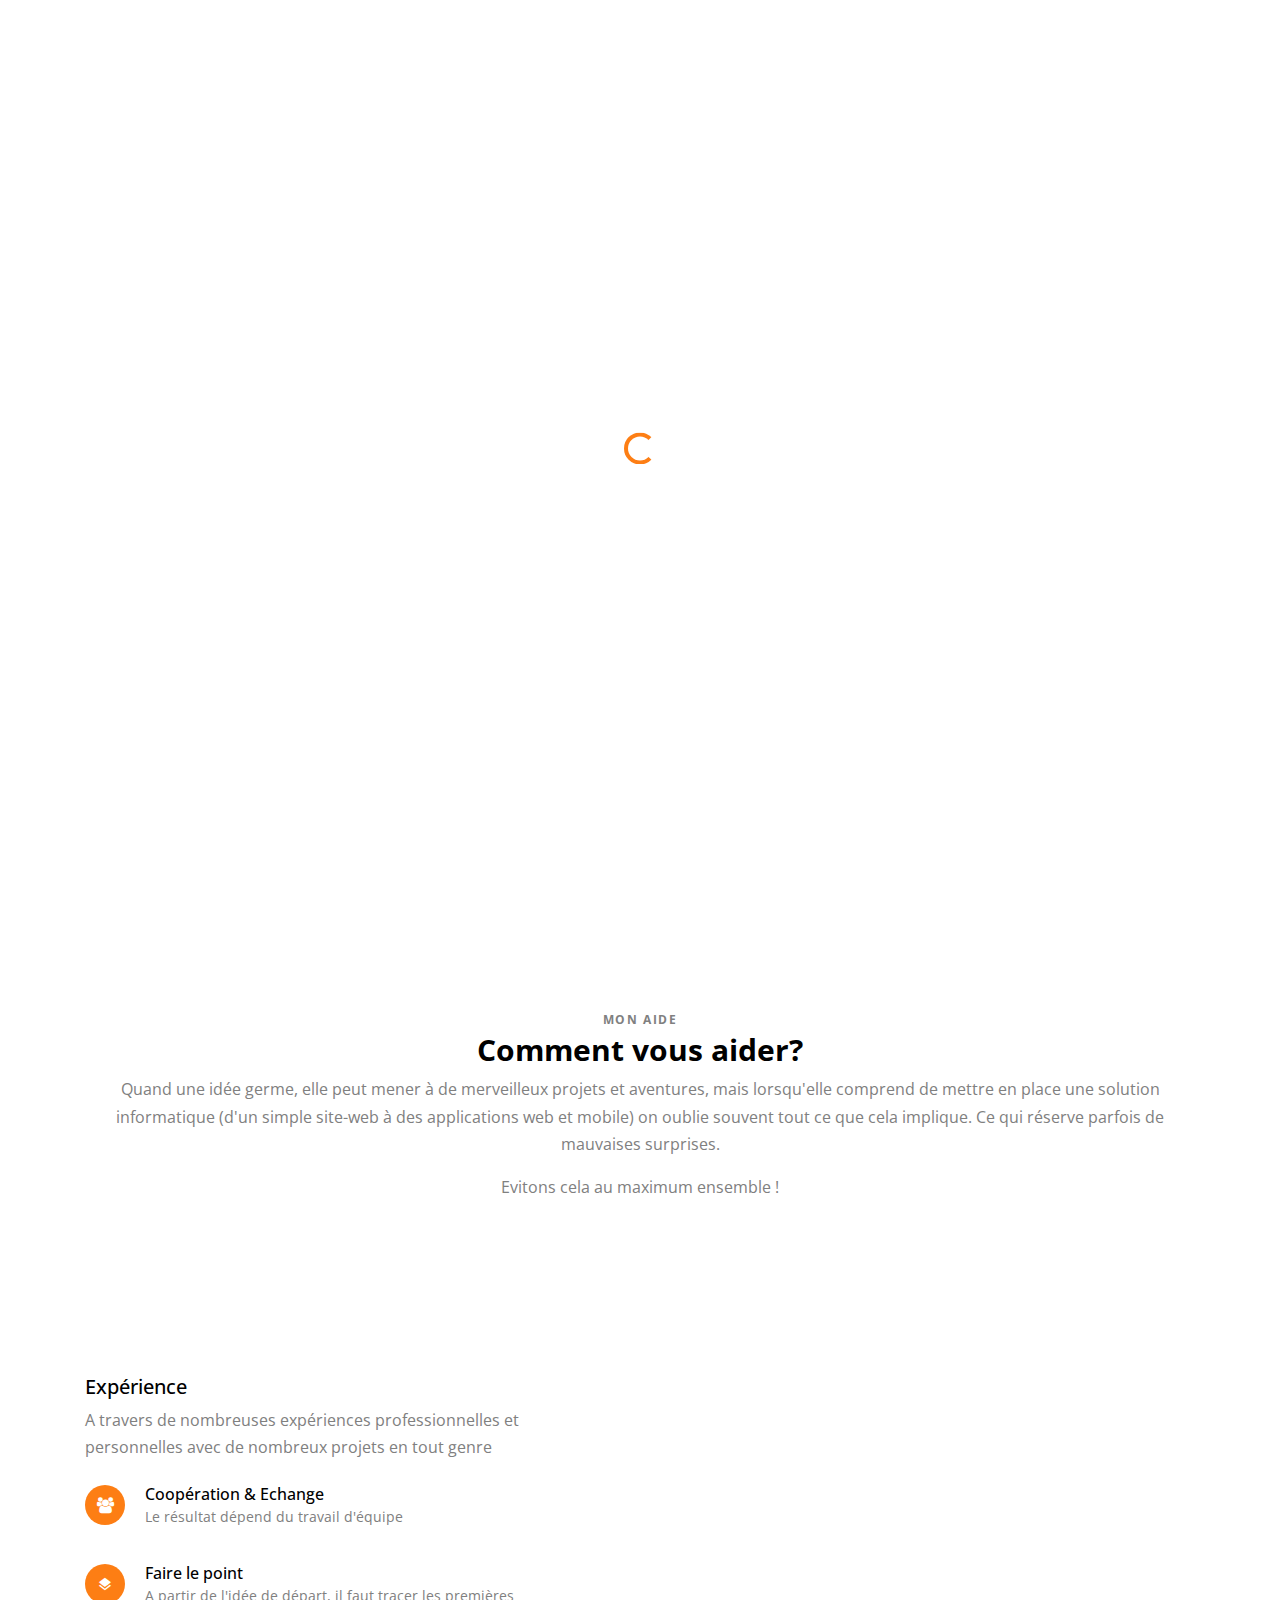
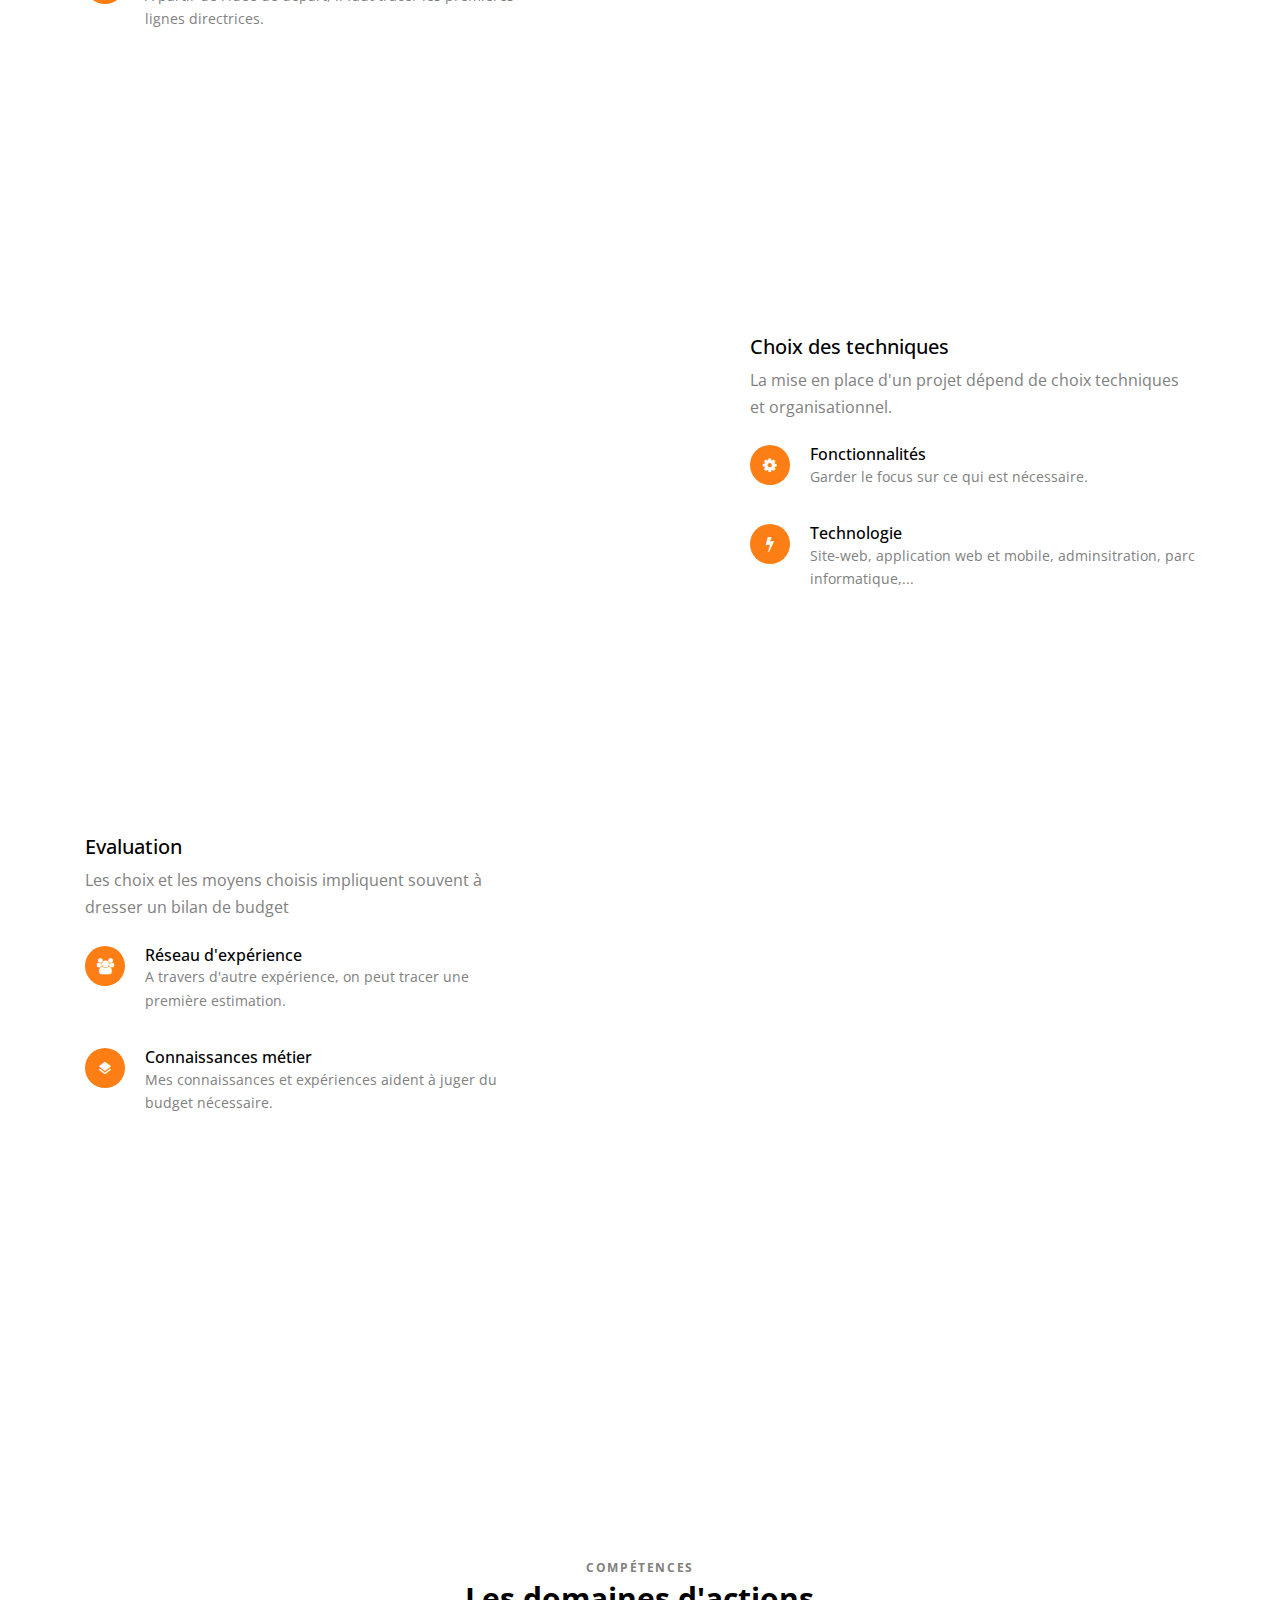
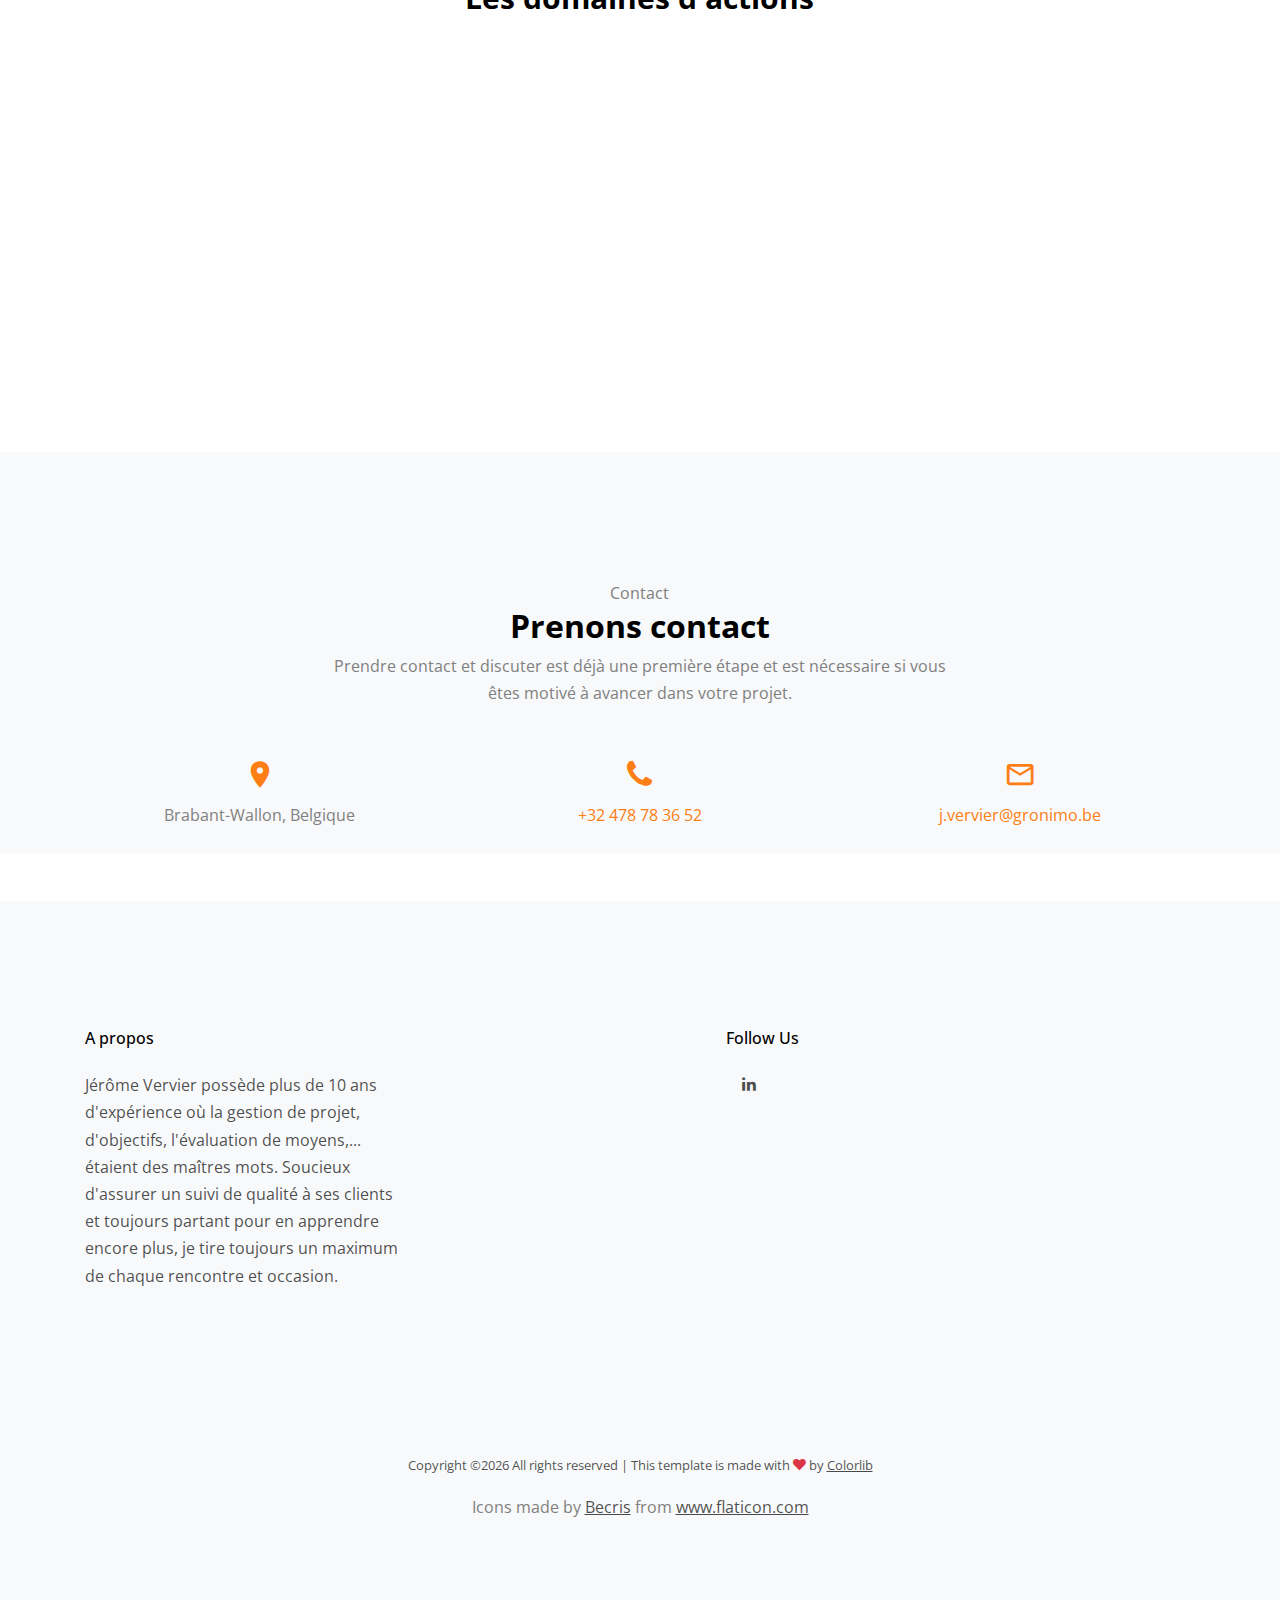
==== commit 8fb2f7a7: "new website" ====
--- a/index.html
+++ b/index.html
@@ -1,93 +1,486 @@
-<!DOCTYPE html>
-<html>
-    <head>
-        <title>Gronimo - Rendre service aux autres c'est se rendre service à soi-même</title>
-        <meta name="description" content="Services informatiques, photographiques, escalade, cours, formation, conseils, développement de logiciel. Je possède de nombreuses expérience qui peuvent vous rendre service.">
-        <link rel="stylesheet" href="styles.css">
-    </head>
-    <body>
-        <div id="head">
-            <h1>Gronimo</h1>
-            <h2>Rendre service aux autres, c'est se rendre service à soi-même.</h2>
-            <img class="icon" src="img/arrow-of-double-angle-pointing-down.svg" />
-        </div>
-        <div id="container">
-            <div id="presentation">
-                <h1>Présentation</h1>
-                <p>Une petite présentation s'impose... Jérôme Vervier, de formation Analyste/Développeur de logiciels, j'ai aussi acquis de l'expérience dans différents autres domaines comme la photographie, les cours d'escalade, le travail du bois,... Ceci illustre sans doute un de mes traits de caractère, l'attrait pour la découverte. Mais que serait une découverte si elle ne pouvait pas profiter aux autres? Second point particulier avec moi, j'apprécie gagner en expérience, en faire bénéficier les autres et partager ses expériences. J'apprécie vraiment de cerner le besoin d'un client. Je ne suis pas un rat de laboratoire isolé, j'aime travailler en équipe ou conjointement avec le client pour répondre au mieux à son besoin mais aussi l'informer.</p>
-            </div>
-            <div id="iconlist">
-                <img src="img/profil.png" id="profil-picture" />
-            </div>
-            <div id="title-section" class="informatique">
-                <h1>Informatique</h1>
-            </div>
-            <div id="service">
-                <p>Ma formation principale et une passion avant tout, passion motivée par l'aide que l'informatique peut apporter au travail, au quotidien,... Mes compétences sont diverses et variées :</p>
-                <ul>
-                    <li>Développement (Java, JS, TS, CSS, HTML, NodeJS, Angular,...) web et serveur</li>
-                    <li>Scrum</li>
-                    <li>Analyse de projet, coaching, management, cahier de charge,...</li>
-                    <li>Micro-services</li>
-                    <li>Deploiement et architecture</li>
-                    <li>Stratégie pour indépendant et petite entreprise (formule Office365, NAS, Serveurs, Backups,...)</li>
-                    <li>Conseils pour particuliers (NAS, Backup, Messagerie,...)</li>
-                    <li>Windows, Mac ou Linux</li>
-                    <li>Support informatique (ordinateur mais aussi smartphone iOS ou Android)
-                        <ul>
-                            <li>Formation</li>
-                            <li>Conseils</li>
-                        </ul>
-                    </li>
-                </ul>
-                <div class="icon-list">
-                    <img src="img/api.png" />
-                    <img src="img/writer.png" />
-                    <img src="img/tap.png" />
-                    <img src="img/help.png" />
+<!doctype html>
+<html lang="en">
+<head>
+  <title>Gronimo &mdash; Vous accompagnez</title>
+  <meta charset="utf-8">
+  <meta name="viewport" content="width=device-width, initial-scale=1, shrink-to-fit=no">    
+
+  <link href="https://fonts.googleapis.com/css?family=Open+Sans:300,400,700" rel="stylesheet">
+  <link rel="stylesheet" href="fonts/icomoon/style.css">
+
+  <link rel="stylesheet" href="css/bootstrap.min.css">
+  <link rel="stylesheet" href="css/jquery-ui.css">
+  <link rel="stylesheet" href="css/owl.carousel.min.css">
+  <link rel="stylesheet" href="css/owl.theme.default.min.css">
+  <link rel="stylesheet" href="css/owl.theme.default.min.css">
+
+  <link rel="stylesheet" href="css/jquery.fancybox.min.css">
+
+  <link rel="stylesheet" href="css/bootstrap-datepicker.css">
+
+  <link rel="stylesheet" href="fonts/flaticon/font/flaticon.css">
+
+  <link rel="stylesheet" href="css/aos.css">
+
+  <link rel="stylesheet" href="css/style.css">
+
+</head>
+<body data-spy="scroll" data-target=".site-navbar-target" data-offset="300">
+
+
+  <div id="overlayer"></div>
+  <div class="loader">
+    <div class="spinner-border text-primary" role="status">
+      <span class="sr-only">Chargement...</span>
+    </div>
+  </div>
+
+
+  <div class="site-wrap">
+
+    <div class="site-mobile-menu site-navbar-target">
+      <div class="site-mobile-menu-header">
+        <div class="site-mobile-menu-close mt-3">
+          <span class="icon-close2 js-menu-toggle"></span>
+        </div>
+      </div>
+      <div class="site-mobile-menu-body"></div>
+    </div>
+
+    
+    <header class="site-navbar js-sticky-header site-navbar-target" role="banner">
+
+      <div class="container">
+        <div class="row align-items-center">
+
+          <div class="col-6 col-xl-2">
+            <div class="mb-0 site-logo"><a href="index.html" class="mb-0">Gronimo<span class="text-primary">.</span> </a></div>
+          </div>
+
+          <div class="col-12 col-md-10 d-none d-xl-block">
+            <nav class="site-navigation position-relative text-right" role="navigation">
+
+              <ul class="site-menu main-menu js-clone-nav mr-auto d-none d-lg-block">
+                <li><a href="#home-section" class="nav-link">Accueil</a></li>
+                <li><a href="#mission" class="nav-link">Objectif</a></li>
+                <li><a href="#contact-section" class="nav-link">Contact</a></li>
+
+                <li class="social"><a href="#contact-section" class="nav-link"><span class="icon-linkedin"></span></a></li>
+              </ul>
+            </nav>
+          </div>
+
+
+          <div class="col-6 d-inline-block d-xl-none ml-md-0 py-3" style="position: relative; top: 3px;"><a href="#" class="site-menu-toggle js-menu-toggle float-right"><span class="icon-menu h3 text-black"></span></a></div>
+
+        </div>
+      </div>
+
+    </header>
+
+
+
+    <div class="site-section hero" id="home-section">
+      <div class="container text-center">
+        <div class="row justify-content-center text-center">
+          <div class="col-lg-10">
+            <div class="mb-5">
+              <h1 class="hero-heading">Votre projet avec l'aide de <strong>Gronimo</strong></h1>
+              <p>Vos projets méritent toutes leurs chances dès le début !</p>
+              <a href="#contact-section" class="btn btn-primary">Contactez moi</a>
+            </div>
+            <img src="images/leadership.png" alt="image" class="img-fluid">
+          </div>
+        </div>
+      </div>
+    </div>
+
+    
+    
+    <div class="site-section pt-0" id="mission">
+      <div class="container">
+        <div class="row">
+          <div class="col-12 text-center mb-5">
+            <span class="subtitle-1">Mon aide</span>
+            <h2 class="section-title-1 font-weight-bold">Comment vous aider?</h2>
+            <p>Quand une idée germe, elle peut mener à de merveilleux projets et aventures, mais lorsqu'elle comprend de mettre en place une solution informatique (d'un simple site-web à des applications web et mobile) on oublie souvent tout ce que cela implique. Ce qui réserve parfois de mauvaises surprises.</p>
+            <p>Evitons cela au maximum ensemble !</p>
+          </div>
+        </div>
+        <div class="row align-items-center mb-5">
+          <div class="col-lg-6 mb-5 order-lg-2 mb-lg-0" data-aos="fade-right">
+            <img src="images/forest.png" alt="Image" class="img-fluid img-shadow">
+          </div>
+          <div class="col-lg-5 mr-auto">
+            <div class="mb-4">
+              <h2 class="section-title-2">Expérience</h2>
+              <p>A travers de nombreuses expériences professionnelles et personnelles avec de nombreux projets en tout genre</p>
+            </div>
+
+            <div class="d-flex feature-v1">
+              <span class="wrap-icon icon-users"></span>
+              <div>
+                <h3>Coopération & Echange</h3>
+                <p>Le résultat dépend du travail d'équipe</p>
+              </div>
+            </div>
+
+            <div class="d-flex feature-v1">
+              <span class="wrap-icon icon-layers"></span>
+              <div>
+                <h3>Faire le point</h3>
+                <p>A partir de l'idée de départ, il faut tracer les premières lignes directrices.</p>
+              </div>
+            </div>
+
+          </div>
+        </div>
+
+        <div class="row align-items-center">
+          <div class="col-lg-6 mb-5 mb-lg-0" data-aos="fade-left">
+            <img src="images/desktop.png" alt="Image" class="img-fluid img-shadow">
+          </div>
+          <div class="col-lg-5 order-lg-1 ml-auto">
+            <div class="mb-4">
+              <h2 class="section-title-2">Choix des techniques</h2>
+              <p>La mise en place d'un projet dépend de choix techniques et organisationnel.</p>
+            </div>
+
+            <div class="d-flex feature-v1">
+              <span class="wrap-icon icon-cog"></span>
+              <div>
+                <h3>Fonctionnalités</h3>
+                <p>Garder le focus sur ce qui est nécessaire.</p>
+              </div>
+            </div>
+
+            <div class="d-flex feature-v1">
+              <span class="wrap-icon icon-bolt"></span>
+              <div>
+                <h3>Technologie</h3>
+                <p>Site-web, application web et mobile, adminsitration, parc informatique,...</p>
+              </div>
+            </div>
+
+          </div>
+        </div>
+
+        <div class="row align-items-center mb-5">
+          <div class="col-lg-6 mb-5 order-lg-2 mb-lg-0" data-aos="fade-right">
+            <img src="images/ereader.png" alt="Image" class="img-fluid img-shadow">
+          </div>
+          <div class="col-lg-5 mr-auto">
+            <div class="mb-4">
+              <h2 class="section-title-2">Evaluation</h2>
+              <p>Les choix et les moyens choisis impliquent souvent à dresser un bilan de budget</p>
+            </div>
+
+            <div class="d-flex feature-v1">
+              <span class="wrap-icon icon-users"></span>
+              <div>
+                <h3>Réseau d'expérience</h3>
+                <p>A travers d'autre expérience, on peut tracer une première estimation.</p>
+              </div>
+            </div>
+
+            <div class="d-flex feature-v1">
+              <span class="wrap-icon icon-layers"></span>
+              <div>
+                <h3>Connaissances métier</h3>
+                <p>Mes connaissances et expériences aident à juger du budget nécessaire.</p>
+              </div>
+            </div>
+
+          </div>
+        </div>
+
+      </div>
+    </div>
+
+    <div class="site-section">
+      <div class="container">
+        <div class="row">
+          <div class="col-md-7 text-center mb-5 mx-auto">
+            <span class="subtitle-1">Compétences</span>
+            <h2 class="section-title-1 font-weight-bold">Les domaines d'actions</h2>
+          </div>
+        </div>
+
+        <div class="row">
+          <div class="col-6 col-sm-6 col-md-4 col-lg-3 mb-4" data-aos="fade-up" data-aos-delay="0">
+            <div class="feature-v2">
+              <span class="icon-people_outline"></span>
+              <h3>Gestion d'équipe</h3>
+              <p>Gérer une équipe pour un projet est crucial car l'équipe reste le centre du projet, son pilier principal.</p>
+            </div>
+          </div>
+          <div class="col-6 col-sm-6 col-md-4 col-lg-3 mb-4" data-aos="fade-up" data-aos-delay="100">
+            <div class="feature-v2">
+              <span class="icon-settings"></span>
+              <h3>Technologies</h3>
+              <p>Connaissances et expériences techniques en développement (application web, service, frontend,...).</p>
+            </div>
+          </div>
+          <div class="col-6 col-sm-6 col-md-4 col-lg-3 mb-4" data-aos="fade-up" data-aos-delay="200">
+            <div class="feature-v2">
+              <span class="icon-search2"></span>
+              <h3>Se renseigner</h3>
+              <p>Rechercher et corroborer les informations.</p>
+            </div>
+          </div>
+          <div class="col-6 col-sm-6 col-md-4 col-lg-3 mb-4" data-aos="fade-up" data-aos-delay="300">
+            <div class="feature-v2">
+              <span class="icon-visibility"></span>
+              <h3>Extérieur</h3>
+              <p>Garder une vue d'ensemble, prendre du recul avec un acteur extérieur.</p>
+            </div>
+          </div>
+        </div>
+      </div>
+    </div>
+
+    <!--div class="site-section text-center">
+      <div class="container">
+        <h2 class="text-black mb-3">Qui suis-je?</h2>
+        <p class="mb-5"></p>
+        <p><a href="#" class="btn btn-primary">Try it for free</a></p>
+      </div>
+    </div-->
+
+    <!--div class="site-section bg-light testimonial-wrap" id="testimonials-section">
+      <div class="container">
+        <div class="row">
+          <div class="col-12 text-center mb-5">
+            <span class="subtitle-1">Testimonials</span>
+            <h2 class="section-title-1 font-weight-bold">What People Says</h2>
+          </div>
+        </div>
+      </div>
+      <div class="slide-one-item home-slider owl-carousel">
+        <div>
+          <div class="testimonial">
+
+            <blockquote class="mb-5">
+              <p>&ldquo;Far far away, behind the word mountains, far from the countries Vokalia and Consonantia, there live the blind texts. Separated they live in Bookmarksgrove right at the coast of the Semantics, a large language ocean.&rdquo;</p>
+            </blockquote>
+
+            <figure class="mb-4 d-flex align-items-center justify-content-center">
+              <div><img src="images/person_3.jpg" alt="Image" class="w-50 img-fluid mb-3"></div>
+              <p>John Smith</p>
+            </figure>
+          </div>
+        </div>
+        <div>
+          <div class="testimonial">
+
+            <blockquote class="mb-5">
+              <p>&ldquo;A small river named Duden flows by their place and supplies it with the necessary regelialia. It is a paradisematic country, in which roasted parts of sentences fly into your mouth.&rdquo;</p>
+            </blockquote>
+            <figure class="mb-4 d-flex align-items-center justify-content-center">
+              <div><img src="images/person_2.jpg" alt="Image" class="w-50 img-fluid mb-3"></div>
+              <p>Christine Aguilar</p>
+            </figure>
+
+          </div>
+        </div>
+
+        <div>
+          <div class="testimonial">
+
+            <blockquote class="mb-5">
+              <p>&ldquo;Even the all-powerful Pointing has no control about the blind texts it is an almost unorthographic life One day however a small line of blind text by the name of Lorem Ipsum decided to leave for the far World of Grammar.&rdquo;</p>
+            </blockquote>
+            <figure class="mb-4 d-flex align-items-center justify-content-center">
+              <div><img src="images/person_4.jpg" alt="Image" class="w-50 img-fluid mb-3"></div>
+              <p>Robert Spears</p>
+            </figure>
+
+
+          </div>
+        </div>
+
+        <div>
+          <div class="testimonial">
+
+            <blockquote class="mb-5">
+              <p>&ldquo;The Big Oxmox advised her not to do so, because there were thousands of bad Commas, wild Question Marks and devious Semikoli, but the Little Blind Text didn’t listen. She packed her seven versalia, put her initial into the belt and made herself on the way.&rdquo;</p>
+            </blockquote>
+            <figure class="mb-4 d-flex align-items-center justify-content-center">
+              <div><img src="images/person_4.jpg" alt="Image" class="w-50 img-fluid mb-3"></div>
+              <p>Bruce Rogers</p>
+            </figure>
+
+          </div>
+        </div>
+
+      </div>
+    </div-->
+
+    <!--div class="site-section" id="pricing-section">
+      <div class="container">
+        <div class="row justify-content-center text-center">
+          <div class="col-7 text-center mb-5">
+            <span class="subtitle-1">Pricing</span>
+            <h2 class="section-title-1 font-weight-bold">Pricing for All</h2>
+          </div>
+        </div>
+        <div class="row">
+          <div class="col-lg-4 col-md-6 mb-4 mb-lg-0 pricing">
+            <div class="border p-5 text-center rounded">
+              <h3>Starter</h3>
+              <div class="price mb-3"><sup class="currency">$</sup><span class="number">30</span> <span class="per">/year</span></div>
+              <p class="text-muted mb-4">* Billed annualy or $10 per month</p>
+              <ul class="list-unstyled ul-check text-left success mb-5">
+                <li>Max 5 users</li>
+                <li>29 local security</li>
+                <li class="text-muted"><del>Desktop App</del></li>
+                <li class="text-muted"><del>Email Support</del></li>
+                <li class="text-muted"><del>Phone Support 24/7</del></li>
+              </ul>
+              <p><a href="#" class="btn btn-lg btn-secondary rounded-0 btn-block">Buy Now</a></p>
+            </div>
+          </div>
+
+          <div class="col-lg-4 col-md-6 mb-4 mb-lg-0 pricing">
+            <div class="border p-5 text-center rounded">
+              <h3>Professional</h3>
+              <div class="price mb-3"><sup class="currency">$</sup><span class="number">72</span> <span class="per">/year</span></div>
+              <p class="text-muted mb-4">* Billed annualy or $30 per month</p>
+              <ul class="list-unstyled ul-check text-left success mb-5">
+                <li>Max 10 users</li>
+                <li>29 local security</li>
+                <li>Desktop App</li>
+                <li>Email Support</li>
+                <li class="text-muted"><del>Phone Support 24/7</del></li>
+              </ul>
+              <p><a href="#" class="btn btn-lg btn-primary rounded-0 btn-block">Buy Now</a></p>
+            </div>
+          </div>
+
+          <div class="col-lg-4 col-md-6 mb-4 mb-lg-0 pricing">
+            <div class="border p-5 text-center rounded">
+              <h3>Enterprise</h3>
+              <div class="price mb-3"><sup class="currency">$</sup><span class="number">130</span> <span class="per">/year</span></div>
+              <p class="text-muted mb-4">* Billed annualy or $10 per month</p>
+              <ul class="list-unstyled ul-check text-left success mb-5">
+                <li>Unlimitted users</li>
+                <li>29 local security</li>
+                <li>Desktop App</li>
+                <li>Email Support</li>
+                <li>Phone Support 24/7</li>
+              </ul>
+              <p><a href="#" class="btn btn-lg btn-secondary rounded-0 btn-block">Buy Now</a></p>
+            </div>
+          </div>
+
+        </div>
+      </div>
+    </div-->   
+
+    <div class="site-section pb-0 bg-light" id="contact-section">
+      <div class="container">
+
+        <div class="row justify-content-center">
+          <div class="col-md-7 text-center">
+            <span class="sub-title">Contact</span>
+            <h2 class="font-weight-bold text-black">Prenons contact</h2>
+            <p class="mb-5">Prendre contact et discuter est déjà une première étape et est nécessaire si vous êtes motivé à avancer dans votre projet.</p>
+          </div>
+        </div>
+
+        <div class="row mb-5">
+          <div class="col-md-4 text-center">
+            <p class="mb-4">
+              <span class="icon-room d-block h2 text-primary"></span>
+              <span>Brabant-Wallon, Belgique</span>
+            </p>
+          </div>
+          <div class="col-md-4 text-center">
+            <p class="mb-4">
+              <span class="icon-phone d-block h2 text-primary"></span>
+              <a href="#">+32 478 78 36 52</a>
+            </p>
+          </div>
+          <div class="col-md-4 text-center">
+            <p class="mb-0">
+              <span class="icon-mail_outline d-block h2 text-primary"></span>
+              <a href="#">j.vervier@gronimo.be</a>
+            </p>
+          </div>
+        </div>
+      </div>
+    </div>
+
+    <footer class="site-footer bg-light">
+      <div class="container">
+        <div class="row">
+          <div class="col-md-9">
+            <div class="row">
+              <div class="col-md-5">
+                <h2 class="footer-heading mb-4">A propos</h2>
+                <p>Jérôme Vervier possède plus de 10 ans d'expérience où la gestion de projet, d'objectifs, l'évaluation de moyens,... étaient des maîtres mots. Soucieux d'assurer un suivi de qualité à ses clients et toujours partant pour en apprendre encore plus, je tire toujours un maximum de chaque rencontre et occasion.</p>
+              </div>
+              <div class="col-md-3 ml-auto">
+                <!--h2 class="footer-heading mb-4">Quick Links</h2>
+                <ul class="list-unstyled">
+                  <li><a href="#about-section" class="smoothscroll">Terms</a></li>
+                  <li><a href="#about-section" class="smoothscroll">Policy</a></li>
+                  <li><a href="#about-section" class="smoothscroll">About Us</a></li>
+                  <li><a href="#services-section" class="smoothscroll">Services</a></li>
+                  <li><a href="#testimonials-section" class="smoothscroll">Testimonials</a></li>
+                  <li><a href="#contact-section" class="smoothscroll">Contact Us</a></li>
+                </ul-->
+              </div>
+              <div class="col-md-3 footer-social">
+                <h2 class="footer-heading mb-4">Follow Us</h2>
+                <a href="#" class="pl-3 pr-3"><span class="icon-linkedin"></span></a>
+              </div>
+            </div>
+          </div>
+          <div class="col-md-3">
+            <!--h2 class="footer-heading mb-4">Subscribe Newsletter</h2>
+            <form action="#" method="post" class="footer-subscribe">
+              <div class="input-group mb-3">
+                <input type="text" class="form-control border-secondary bg-transparent" placeholder="Enter Email" aria-label="Enter Email" aria-describedby="button-addon2">
+                <div class="input-group-append">
+                  <button class="btn btn-primary text-black" type="button" id="button-addon2">Send</button>
                 </div>
-            </div>
-            <div id="title-section" class="photographie">
-                <h1>Photographie</h1>
-            </div>
-            <div id="service">
-                <p>Seconde activité à mon actif professionnellement, la photographie. J'ai débuté en sport moteur sur les championnats belges, du Monde, Superbike,... Tout en ayant de l'activité dans le milieu de l'escalade. Mais mon champ d'activité ne s'arrête pas là :</p>
-                <ul>
-                	<li>Photos de grossesse</li>
-                    <li>Communions</li>
-                    <li>Couverture Team Building, évènement société,...</li>
-                	<li>Reportage randonnée</li>
-                    <li>Reportage en falaise ou en salle d'escalade</li>
-                    <li>Conseils et formations de base</li>
-                </ul>
-
-                <div class="image-list">
-                    <img src="img/photos/001.jpg" />
-                    <img src="img/photos/003.jpg" />
-                    <img src="img/photos/007.jpg" />
-                    <img src="img/photos/008.jpg" />
-                    <img src="img/photos/011.jpg" />
-                </div>
-            </div>
-            <div id="title-section" class="escalade">
-                <h1>Escalade</h1>
-            </div>
-            <div id="service">
-                <p>Un domaine que j'apprécie est la montagne. À ce monde est lié pas mal de pratiques : Escalade, Alpinisme, Trail,... Pour l'escalade j'ai été plus loin et obtenu mon brevet d'Animateur SNE (Site Naturel d'Escalade) me permettant d'assister des Moniteurs lors de journées ou stages en rocher.</p>
-            </div>
-            <div id="contact">
-                <h1>Comment me joindre?</h1>
-                <p>Rien de plus simple ! Un petit email à l'adresse suivante suffit pour un premier contact</p>
-                <p><a href="mailto:j.vervier@gronimo.be">j.vervier@gronimo.be</a></p>
-            </div>
-            <div id="other-contact">
-                <p></p>
-            </div>
-        </div>
-        <div class="watermark">
-                <div>Icons made by <a href="https://www.flaticon.com/authors/freepik" title="Freepik" target="_blank">Freepik</a> from <a href="https://www.flaticon.com/" title="Flaticon" target="_blank">www.flaticon.com</a></div>
-                <div>Icons made by <a href="https://www.flaticon.com/authors/popcorns-arts" title="Icon Pond" target="_blank">Icon Pond</a> from <a href="https://www.flaticon.com/" title="Flaticon" target="_blank"> www.flaticon.com</a></div>
-                <div>Photo by FWStudio from Pexels</div>
-        </div>
-    </body>
-</html> +              </div>
+            </form-->
+          </div>
+        </div>
+        <div class="row pt-5 mt-5 text-center">
+          <div class="col-md-12">
+            <div class="border-top pt-5">
+              <p class="copyright"><small>
+                <!-- Link back to Colorlib can't be removed. Template is licensed under CC BY 3.0. -->
+                Copyright &copy;<script>document.write(new Date().getFullYear());</script> All rights reserved | This template is made with <i class="icon-heart text-danger" aria-hidden="true"></i> by <a href="https://colorlib.com" target="_blank" >Colorlib</a>
+                <!-- Link back to Colorlib can't be removed. Template is licensed under CC BY 3.0. --></small></p>
+                Icons made by <a href="https://www.flaticon.com/authors/becris" title="Becris">Becris</a> from <a href="https://www.flaticon.com/" title="Flaticon"> www.flaticon.com</a>
+              </div>
+            </div>
+
+          </div>
+        </div>
+      </footer>
+
+    </div> <!-- .site-wrap -->
+
+    <script src="js/jquery-3.3.1.min.js"></script>
+    <script src="js/jquery-ui.js"></script>
+    <script src="js/popper.min.js"></script>
+    <script src="js/bootstrap.min.js"></script>
+    <script src="js/owl.carousel.min.js"></script>
+    <script src="js/jquery.countdown.min.js"></script>
+    <script src="js/jquery.easing.1.3.js"></script>
+    <script src="js/aos.js"></script>
+    <script src="js/jquery.fancybox.min.js"></script>
+    <script src="js/jquery.sticky.js"></script>
+    <script src="js/isotope.pkgd.min.js"></script>
+
+
+    <script src="js/main.js"></script>
+
+
+  </body>
+  </html>--- a/fonts/icomoon/style.css
+++ b/fonts/icomoon/style.css
@@ -0,0 +1,4919 @@
+@font-face {
+  font-family: 'icomoon';
+  src:  url('fonts/icomoon.eot?10si43');
+  src:  url('fonts/icomoon.eot?10si43#iefix') format('embedded-opentype'),
+    url('fonts/icomoon.ttf?10si43') format('truetype'),
+    url('fonts/icomoon.woff?10si43') format('woff'),
+    url('fonts/icomoon.svg?10si43#icomoon') format('svg');
+  font-weight: normal;
+  font-style: normal;
+}
+
+[class^="icon-"], [class*=" icon-"] {
+  /* use !important to prevent issues with browser extensions that change fonts */
+  font-family: 'icomoon' !important;
+  speak: none;
+  font-style: normal;
+  font-weight: normal;
+  font-variant: normal;
+  text-transform: none;
+  line-height: 1;
+
+  /* Better Font Rendering =========== */
+  -webkit-font-smoothing: antialiased;
+  -moz-osx-font-smoothing: grayscale;
+}
+
+.icon-asterisk:before {
+  content: "\f069";
+}
+.icon-plus:before {
+  content: "\f067";
+}
+.icon-question:before {
+  content: "\f128";
+}
+.icon-minus:before {
+  content: "\f068";
+}
+.icon-glass:before {
+  content: "\f000";
+}
+.icon-music:before {
+  content: "\f001";
+}
+.icon-search:before {
+  content: "\f002";
+}
+.icon-envelope-o:before {
+  content: "\f003";
+}
+.icon-heart:before {
+  content: "\f004";
+}
+.icon-star:before {
+  content: "\f005";
+}
+.icon-star-o:before {
+  content: "\f006";
+}
+.icon-user:before {
+  content: "\f007";
+}
+.icon-film:before {
+  content: "\f008";
+}
+.icon-th-large:before {
+  content: "\f009";
+}
+.icon-th:before {
+  content: "\f00a";
+}
+.icon-th-list:before {
+  content: "\f00b";
+}
+.icon-check:before {
+  content: "\f00c";
+}
+.icon-close:before {
+  content: "\f00d";
+}
+.icon-remove:before {
+  content: "\f00d";
+}
+.icon-times:before {
+  content: "\f00d";
+}
+.icon-search-plus:before {
+  content: "\f00e";
+}
+.icon-search-minus:before {
+  content: "\f010";
+}
+.icon-power-off:before {
+  content: "\f011";
+}
+.icon-signal:before {
+  content: "\f012";
+}
+.icon-cog:before {
+  content: "\f013";
+}
+.icon-gear:before {
+  content: "\f013";
+}
+.icon-trash-o:before {
+  content: "\f014";
+}
+.icon-home:before {
+  content: "\f015";
+}
+.icon-file-o:before {
+  content: "\f016";
+}
+.icon-clock-o:before {
+  content: "\f017";
+}
+.icon-road:before {
+  content: "\f018";
+}
+.icon-download:before {
+  content: "\f019";
+}
+.icon-arrow-circle-o-down:before {
+  content: "\f01a";
+}
+.icon-arrow-circle-o-up:before {
+  content: "\f01b";
+}
+.icon-inbox:before {
+  content: "\f01c";
+}
+.icon-play-circle-o:before {
+  content: "\f01d";
+}
+.icon-repeat:before {
+  content: "\f01e";
+}
+.icon-rotate-right:before {
+  content: "\f01e";
+}
+.icon-refresh:before {
+  content: "\f021";
+}
+.icon-list-alt:before {
+  content: "\f022";
+}
+.icon-lock:before {
+  content: "\f023";
+}
+.icon-flag:before {
+  content: "\f024";
+}
+.icon-headphones:before {
+  content: "\f025";
+}
+.icon-volume-off:before {
+  content: "\f026";
+}
+.icon-volume-down:before {
+  content: "\f027";
+}
+.icon-volume-up:before {
+  content: "\f028";
+}
+.icon-qrcode:before {
+  content: "\f029";
+}
+.icon-barcode:before {
+  content: "\f02a";
+}
+.icon-tag:before {
+  content: "\f02b";
+}
+.icon-tags:before {
+  content: "\f02c";
+}
+.icon-book:before {
+  content: "\f02d";
+}
+.icon-bookmark:before {
+  content: "\f02e";
+}
+.icon-print:before {
+  content: "\f02f";
+}
+.icon-camera:before {
+  content: "\f030";
+}
+.icon-font:before {
+  content: "\f031";
+}
+.icon-bold:before {
+  content: "\f032";
+}
+.icon-italic:before {
+  content: "\f033";
+}
+.icon-text-height:before {
+  content: "\f034";
+}
+.icon-text-width:before {
+  content: "\f035";
+}
+.icon-align-left:before {
+  content: "\f036";
+}
+.icon-align-center:before {
+  content: "\f037";
+}
+.icon-align-right:before {
+  content: "\f038";
+}
+.icon-align-justify:before {
+  content: "\f039";
+}
+.icon-list:before {
+  content: "\f03a";
+}
+.icon-dedent:before {
+  content: "\f03b";
+}
+.icon-outdent:before {
+  content: "\f03b";
+}
+.icon-indent:before {
+  content: "\f03c";
+}
+.icon-video-camera:before {
+  content: "\f03d";
+}
+.icon-image:before {
+  content: "\f03e";
+}
+.icon-photo:before {
+  content: "\f03e";
+}
+.icon-picture-o:before {
+  content: "\f03e";
+}
+.icon-pencil:before {
+  content: "\f040";
+}
+.icon-map-marker:before {
+  content: "\f041";
+}
+.icon-adjust:before {
+  content: "\f042";
+}
+.icon-tint:before {
+  content: "\f043";
+}
+.icon-edit:before {
+  content: "\f044";
+}
+.icon-pencil-square-o:before {
+  content: "\f044";
+}
+.icon-share-square-o:before {
+  content: "\f045";
+}
+.icon-check-square-o:before {
+  content: "\f046";
+}
+.icon-arrows:before {
+  content: "\f047";
+}
+.icon-step-backward:before {
+  content: "\f048";
+}
+.icon-fast-backward:before {
+  content: "\f049";
+}
+.icon-backward:before {
+  content: "\f04a";
+}
+.icon-play:before {
+  content: "\f04b";
+}
+.icon-pause:before {
+  content: "\f04c";
+}
+.icon-stop:before {
+  content: "\f04d";
+}
+.icon-forward:before {
+  content: "\f04e";
+}
+.icon-fast-forward:before {
+  content: "\f050";
+}
+.icon-step-forward:before {
+  content: "\f051";
+}
+.icon-eject:before {
+  content: "\f052";
+}
+.icon-chevron-left:before {
+  content: "\f053";
+}
+.icon-chevron-right:before {
+  content: "\f054";
+}
+.icon-plus-circle:before {
+  content: "\f055";
+}
+.icon-minus-circle:before {
+  content: "\f056";
+}
+.icon-times-circle:before {
+  content: "\f057";
+}
+.icon-check-circle:before {
+  content: "\f058";
+}
+.icon-question-circle:before {
+  content: "\f059";
+}
+.icon-info-circle:before {
+  content: "\f05a";
+}
+.icon-crosshairs:before {
+  content: "\f05b";
+}
+.icon-times-circle-o:before {
+  content: "\f05c";
+}
+.icon-check-circle-o:before {
+  content: "\f05d";
+}
+.icon-ban:before {
+  content: "\f05e";
+}
+.icon-arrow-left:before {
+  content: "\f060";
+}
+.icon-arrow-right:before {
+  content: "\f061";
+}
+.icon-arrow-up:before {
+  content: "\f062";
+}
+.icon-arrow-down:before {
+  content: "\f063";
+}
+.icon-mail-forward:before {
+  content: "\f064";
+}
+.icon-share:before {
+  content: "\f064";
+}
+.icon-expand:before {
+  content: "\f065";
+}
+.icon-compress:before {
+  content: "\f066";
+}
+.icon-exclamation-circle:before {
+  content: "\f06a";
+}
+.icon-gift:before {
+  content: "\f06b";
+}
+.icon-leaf:before {
+  content: "\f06c";
+}
+.icon-fire:before {
+  content: "\f06d";
+}
+.icon-eye:before {
+  content: "\f06e";
+}
+.icon-eye-slash:before {
+  content: "\f070";
+}
+.icon-exclamation-triangle:before {
+  content: "\f071";
+}
+.icon-warning:before {
+  content: "\f071";
+}
+.icon-plane:before {
+  content: "\f072";
+}
+.icon-calendar:before {
+  content: "\f073";
+}
+.icon-random:before {
+  content: "\f074";
+}
+.icon-comment:before {
+  content: "\f075";
+}
+.icon-magnet:before {
+  content: "\f076";
+}
+.icon-chevron-up:before {
+  content: "\f077";
+}
+.icon-chevron-down:before {
+  content: "\f078";
+}
+.icon-retweet:before {
+  content: "\f079";
+}
+.icon-shopping-cart:before {
+  content: "\f07a";
+}
+.icon-folder:before {
+  content: "\f07b";
+}
+.icon-folder-open:before {
+  content: "\f07c";
+}
+.icon-arrows-v:before {
+  content: "\f07d";
+}
+.icon-arrows-h:before {
+  content: "\f07e";
+}
+.icon-bar-chart:before {
+  content: "\f080";
+}
+.icon-bar-chart-o:before {
+  content: "\f080";
+}
+.icon-twitter-square:before {
+  content: "\f081";
+}
+.icon-facebook-square:before {
+  content: "\f082";
+}
+.icon-camera-retro:before {
+  content: "\f083";
+}
+.icon-key:before {
+  content: "\f084";
+}
+.icon-cogs:before {
+  content: "\f085";
+}
+.icon-gears:before {
+  content: "\f085";
+}
+.icon-comments:before {
+  content: "\f086";
+}
+.icon-thumbs-o-up:before {
+  content: "\f087";
+}
+.icon-thumbs-o-down:before {
+  content: "\f088";
+}
+.icon-star-half:before {
+  content: "\f089";
+}
+.icon-heart-o:before {
+  content: "\f08a";
+}
+.icon-sign-out:before {
+  content: "\f08b";
+}
+.icon-linkedin-square:before {
+  content: "\f08c";
+}
+.icon-thumb-tack:before {
+  content: "\f08d";
+}
+.icon-external-link:before {
+  content: "\f08e";
+}
+.icon-sign-in:before {
+  content: "\f090";
+}
+.icon-trophy:before {
+  content: "\f091";
+}
+.icon-github-square:before {
+  content: "\f092";
+}
+.icon-upload:before {
+  content: "\f093";
+}
+.icon-lemon-o:before {
+  content: "\f094";
+}
+.icon-phone:before {
+  content: "\f095";
+}
+.icon-square-o:before {
+  content: "\f096";
+}
+.icon-bookmark-o:before {
+  content: "\f097";
+}
+.icon-phone-square:before {
+  content: "\f098";
+}
+.icon-twitter:before {
+  content: "\f099";
+}
+.icon-facebook:before {
+  content: "\f09a";
+}
+.icon-facebook-f:before {
+  content: "\f09a";
+}
+.icon-github:before {
+  content: "\f09b";
+}
+.icon-unlock:before {
+  content: "\f09c";
+}
+.icon-credit-card:before {
+  content: "\f09d";
+}
+.icon-feed:before {
+  content: "\f09e";
+}
+.icon-rss:before {
+  content: "\f09e";
+}
+.icon-hdd-o:before {
+  content: "\f0a0";
+}
+.icon-bullhorn:before {
+  content: "\f0a1";
+}
+.icon-bell-o:before {
+  content: "\f0a2";
+}
+.icon-certificate:before {
+  content: "\f0a3";
+}
+.icon-hand-o-right:before {
+  content: "\f0a4";
+}
+.icon-hand-o-left:before {
+  content: "\f0a5";
+}
+.icon-hand-o-up:before {
+  content: "\f0a6";
+}
+.icon-hand-o-down:before {
+  content: "\f0a7";
+}
+.icon-arrow-circle-left:before {
+  content: "\f0a8";
+}
+.icon-arrow-circle-right:before {
+  content: "\f0a9";
+}
+.icon-arrow-circle-up:before {
+  content: "\f0aa";
+}
+.icon-arrow-circle-down:before {
+  content: "\f0ab";
+}
+.icon-globe:before {
+  content: "\f0ac";
+}
+.icon-wrench:before {
+  content: "\f0ad";
+}
+.icon-tasks:before {
+  content: "\f0ae";
+}
+.icon-filter:before {
+  content: "\f0b0";
+}
+.icon-briefcase:before {
+  content: "\f0b1";
+}
+.icon-arrows-alt:before {
+  content: "\f0b2";
+}
+.icon-group:before {
+  content: "\f0c0";
+}
+.icon-users:before {
+  content: "\f0c0";
+}
+.icon-chain:before {
+  content: "\f0c1";
+}
+.icon-link:before {
+  content: "\f0c1";
+}
+.icon-cloud:before {
+  content: "\f0c2";
+}
+.icon-flask:before {
+  content: "\f0c3";
+}
+.icon-cut:before {
+  content: "\f0c4";
+}
+.icon-scissors:before {
+  content: "\f0c4";
+}
+.icon-copy:before {
+  content: "\f0c5";
+}
+.icon-files-o:before {
+  content: "\f0c5";
+}
+.icon-paperclip:before {
+  content: "\f0c6";
+}
+.icon-floppy-o:before {
+  content: "\f0c7";
+}
+.icon-save:before {
+  content: "\f0c7";
+}
+.icon-square:before {
+  content: "\f0c8";
+}
+.icon-bars:before {
+  content: "\f0c9";
+}
+.icon-navicon:before {
+  content: "\f0c9";
+}
+.icon-reorder:before {
+  content: "\f0c9";
+}
+.icon-list-ul:before {
+  content: "\f0ca";
+}
+.icon-list-ol:before {
+  content: "\f0cb";
+}
+.icon-strikethrough:before {
+  content: "\f0cc";
+}
+.icon-underline:before {
+  content: "\f0cd";
+}
+.icon-table:before {
+  content: "\f0ce";
+}
+.icon-magic:before {
+  content: "\f0d0";
+}
+.icon-truck:before {
+  content: "\f0d1";
+}
+.icon-pinterest:before {
+  content: "\f0d2";
+}
+.icon-pinterest-square:before {
+  content: "\f0d3";
+}
+.icon-google-plus-square:before {
+  content: "\f0d4";
+}
+.icon-google-plus:before {
+  content: "\f0d5";
+}
+.icon-money:before {
+  content: "\f0d6";
+}
+.icon-caret-down:before {
+  content: "\f0d7";
+}
+.icon-caret-up:before {
+  content: "\f0d8";
+}
+.icon-caret-left:before {
+  content: "\f0d9";
+}
+.icon-caret-right:before {
+  content: "\f0da";
+}
+.icon-columns:before {
+  content: "\f0db";
+}
+.icon-sort:before {
+  content: "\f0dc";
+}
+.icon-unsorted:before {
+  content: "\f0dc";
+}
+.icon-sort-desc:before {
+  content: "\f0dd";
+}
+.icon-sort-down:before {
+  content: "\f0dd";
+}
+.icon-sort-asc:before {
+  content: "\f0de";
+}
+.icon-sort-up:before {
+  content: "\f0de";
+}
+.icon-envelope:before {
+  content: "\f0e0";
+}
+.icon-linkedin:before {
+  content: "\f0e1";
+}
+.icon-rotate-left:before {
+  content: "\f0e2";
+}
+.icon-undo:before {
+  content: "\f0e2";
+}
+.icon-gavel:before {
+  content: "\f0e3";
+}
+.icon-legal:before {
+  content: "\f0e3";
+}
+.icon-dashboard:before {
+  content: "\f0e4";
+}
+.icon-tachometer:before {
+  content: "\f0e4";
+}
+.icon-comment-o:before {
+  content: "\f0e5";
+}
+.icon-comments-o:before {
+  content: "\f0e6";
+}
+.icon-bolt:before {
+  content: "\f0e7";
+}
+.icon-flash:before {
+  content: "\f0e7";
+}
+.icon-sitemap:before {
+  content: "\f0e8";
+}
+.icon-umbrella:before {
+  content: "\f0e9";
+}
+.icon-clipboard:before {
+  content: "\f0ea";
+}
+.icon-paste:before {
+  content: "\f0ea";
+}
+.icon-lightbulb-o:before {
+  content: "\f0eb";
+}
+.icon-exchange:before {
+  content: "\f0ec";
+}
+.icon-cloud-download:before {
+  content: "\f0ed";
+}
+.icon-cloud-upload:before {
+  content: "\f0ee";
+}
+.icon-user-md:before {
+  content: "\f0f0";
+}
+.icon-stethoscope:before {
+  content: "\f0f1";
+}
+.icon-suitcase:before {
+  content: "\f0f2";
+}
+.icon-bell:before {
+  content: "\f0f3";
+}
+.icon-coffee:before {
+  content: "\f0f4";
+}
+.icon-cutlery:before {
+  content: "\f0f5";
+}
+.icon-file-text-o:before {
+  content: "\f0f6";
+}
+.icon-building-o:before {
+  content: "\f0f7";
+}
+.icon-hospital-o:before {
+  content: "\f0f8";
+}
+.icon-ambulance:before {
+  content: "\f0f9";
+}
+.icon-medkit:before {
+  content: "\f0fa";
+}
+.icon-fighter-jet:before {
+  content: "\f0fb";
+}
+.icon-beer:before {
+  content: "\f0fc";
+}
+.icon-h-square:before {
+  content: "\f0fd";
+}
+.icon-plus-square:before {
+  content: "\f0fe";
+}
+.icon-angle-double-left:before {
+  content: "\f100";
+}
+.icon-angle-double-right:before {
+  content: "\f101";
+}
+.icon-angle-double-up:before {
+  content: "\f102";
+}
+.icon-angle-double-down:before {
+  content: "\f103";
+}
+.icon-angle-left:before {
+  content: "\f104";
+}
+.icon-angle-right:before {
+  content: "\f105";
+}
+.icon-angle-up:before {
+  content: "\f106";
+}
+.icon-angle-down:before {
+  content: "\f107";
+}
+.icon-desktop:before {
+  content: "\f108";
+}
+.icon-laptop:before {
+  content: "\f109";
+}
+.icon-tablet:before {
+  content: "\f10a";
+}
+.icon-mobile:before {
+  content: "\f10b";
+}
+.icon-mobile-phone:before {
+  content: "\f10b";
+}
+.icon-circle-o:before {
+  content: "\f10c";
+}
+.icon-quote-left:before {
+  content: "\f10d";
+}
+.icon-quote-right:before {
+  content: "\f10e";
+}
+.icon-spinner:before {
+  content: "\f110";
+}
+.icon-circle:before {
+  content: "\f111";
+}
+.icon-mail-reply:before {
+  content: "\f112";
+}
+.icon-reply:before {
+  content: "\f112";
+}
+.icon-github-alt:before {
+  content: "\f113";
+}
+.icon-folder-o:before {
+  content: "\f114";
+}
+.icon-folder-open-o:before {
+  content: "\f115";
+}
+.icon-smile-o:before {
+  content: "\f118";
+}
+.icon-frown-o:before {
+  content: "\f119";
+}
+.icon-meh-o:before {
+  content: "\f11a";
+}
+.icon-gamepad:before {
+  content: "\f11b";
+}
+.icon-keyboard-o:before {
+  content: "\f11c";
+}
+.icon-flag-o:before {
+  content: "\f11d";
+}
+.icon-flag-checkered:before {
+  content: "\f11e";
+}
+.icon-terminal:before {
+  content: "\f120";
+}
+.icon-code:before {
+  content: "\f121";
+}
+.icon-mail-reply-all:before {
+  content: "\f122";
+}
+.icon-reply-all:before {
+  content: "\f122";
+}
+.icon-star-half-empty:before {
+  content: "\f123";
+}
+.icon-star-half-full:before {
+  content: "\f123";
+}
+.icon-star-half-o:before {
+  content: "\f123";
+}
+.icon-location-arrow:before {
+  content: "\f124";
+}
+.icon-crop:before {
+  content: "\f125";
+}
+.icon-code-fork:before {
+  content: "\f126";
+}
+.icon-chain-broken:before {
+  content: "\f127";
+}
+.icon-unlink:before {
+  content: "\f127";
+}
+.icon-info:before {
+  content: "\f129";
+}
+.icon-exclamation:before {
+  content: "\f12a";
+}
+.icon-superscript:before {
+  content: "\f12b";
+}
+.icon-subscript:before {
+  content: "\f12c";
+}
+.icon-eraser:before {
+  content: "\f12d";
+}
+.icon-puzzle-piece:before {
+  content: "\f12e";
+}
+.icon-microphone:before {
+  content: "\f130";
+}
+.icon-microphone-slash:before {
+  content: "\f131";
+}
+.icon-shield:before {
+  content: "\f132";
+}
+.icon-calendar-o:before {
+  content: "\f133";
+}
+.icon-fire-extinguisher:before {
+  content: "\f134";
+}
+.icon-rocket:before {
+  content: "\f135";
+}
+.icon-maxcdn:before {
+  content: "\f136";
+}
+.icon-chevron-circle-left:before {
+  content: "\f137";
+}
+.icon-chevron-circle-right:before {
+  content: "\f138";
+}
+.icon-chevron-circle-up:before {
+  content: "\f139";
+}
+.icon-chevron-circle-down:before {
+  content: "\f13a";
+}
+.icon-html5:before {
+  content: "\f13b";
+}
+.icon-css3:before {
+  content: "\f13c";
+}
+.icon-anchor:before {
+  content: "\f13d";
+}
+.icon-unlock-alt:before {
+  content: "\f13e";
+}
+.icon-bullseye:before {
+  content: "\f140";
+}
+.icon-ellipsis-h:before {
+  content: "\f141";
+}
+.icon-ellipsis-v:before {
+  content: "\f142";
+}
+.icon-rss-square:before {
+  content: "\f143";
+}
+.icon-play-circle:before {
+  content: "\f144";
+}
+.icon-ticket:before {
+  content: "\f145";
+}
+.icon-minus-square:before {
+  content: "\f146";
+}
+.icon-minus-square-o:before {
+  content: "\f147";
+}
+.icon-level-up:before {
+  content: "\f148";
+}
+.icon-level-down:before {
+  content: "\f149";
+}
+.icon-check-square:before {
+  content: "\f14a";
+}
+.icon-pencil-square:before {
+  content: "\f14b";
+}
+.icon-external-link-square:before {
+  content: "\f14c";
+}
+.icon-share-square:before {
+  content: "\f14d";
+}
+.icon-compass:before {
+  content: "\f14e";
+}
+.icon-caret-square-o-down:before {
+  content: "\f150";
+}
+.icon-toggle-down:before {
+  content: "\f150";
+}
+.icon-caret-square-o-up:before {
+  content: "\f151";
+}
+.icon-toggle-up:before {
+  content: "\f151";
+}
+.icon-caret-square-o-right:before {
+  content: "\f152";
+}
+.icon-toggle-right:before {
+  content: "\f152";
+}
+.icon-eur:before {
+  content: "\f153";
+}
+.icon-euro:before {
+  content: "\f153";
+}
+.icon-gbp:before {
+  content: "\f154";
+}
+.icon-dollar:before {
+  content: "\f155";
+}
+.icon-usd:before {
+  content: "\f155";
+}
+.icon-inr:before {
+  content: "\f156";
+}
+.icon-rupee:before {
+  content: "\f156";
+}
+.icon-cny:before {
+  content: "\f157";
+}
+.icon-jpy:before {
+  content: "\f157";
+}
+.icon-rmb:before {
+  content: "\f157";
+}
+.icon-yen:before {
+  content: "\f157";
+}
+.icon-rouble:before {
+  content: "\f158";
+}
+.icon-rub:before {
+  content: "\f158";
+}
+.icon-ruble:before {
+  content: "\f158";
+}
+.icon-krw:before {
+  content: "\f159";
+}
+.icon-won:before {
+  content: "\f159";
+}
+.icon-bitcoin:before {
+  content: "\f15a";
+}
+.icon-btc:before {
+  content: "\f15a";
+}
+.icon-file:before {
+  content: "\f15b";
+}
+.icon-file-text:before {
+  content: "\f15c";
+}
+.icon-sort-alpha-asc:before {
+  content: "\f15d";
+}
+.icon-sort-alpha-desc:before {
+  content: "\f15e";
+}
+.icon-sort-amount-asc:before {
+  content: "\f160";
+}
+.icon-sort-amount-desc:before {
+  content: "\f161";
+}
+.icon-sort-numeric-asc:before {
+  content: "\f162";
+}
+.icon-sort-numeric-desc:before {
+  content: "\f163";
+}
+.icon-thumbs-up:before {
+  content: "\f164";
+}
+.icon-thumbs-down:before {
+  content: "\f165";
+}
+.icon-youtube-square:before {
+  content: "\f166";
+}
+.icon-youtube:before {
+  content: "\f167";
+}
+.icon-xing:before {
+  content: "\f168";
+}
+.icon-xing-square:before {
+  content: "\f169";
+}
+.icon-youtube-play:before {
+  content: "\f16a";
+}
+.icon-dropbox:before {
+  content: "\f16b";
+}
+.icon-stack-overflow:before {
+  content: "\f16c";
+}
+.icon-instagram:before {
+  content: "\f16d";
+}
+.icon-flickr:before {
+  content: "\f16e";
+}
+.icon-adn:before {
+  content: "\f170";
+}
+.icon-bitbucket:before {
+  content: "\f171";
+}
+.icon-bitbucket-square:before {
+  content: "\f172";
+}
+.icon-tumblr:before {
+  content: "\f173";
+}
+.icon-tumblr-square:before {
+  content: "\f174";
+}
+.icon-long-arrow-down:before {
+  content: "\f175";
+}
+.icon-long-arrow-up:before {
+  content: "\f176";
+}
+.icon-long-arrow-left:before {
+  content: "\f177";
+}
+.icon-long-arrow-right:before {
+  content: "\f178";
+}
+.icon-apple:before {
+  content: "\f179";
+}
+.icon-windows:before {
+  content: "\f17a";
+}
+.icon-android:before {
+  content: "\f17b";
+}
+.icon-linux:before {
+  content: "\f17c";
+}
+.icon-dribbble:before {
+  content: "\f17d";
+}
+.icon-skype:before {
+  content: "\f17e";
+}
+.icon-foursquare:before {
+  content: "\f180";
+}
+.icon-trello:before {
+  content: "\f181";
+}
+.icon-female:before {
+  content: "\f182";
+}
+.icon-male:before {
+  content: "\f183";
+}
+.icon-gittip:before {
+  content: "\f184";
+}
+.icon-gratipay:before {
+  content: "\f184";
+}
+.icon-sun-o:before {
+  content: "\f185";
+}
+.icon-moon-o:before {
+  content: "\f186";
+}
+.icon-archive:before {
+  content: "\f187";
+}
+.icon-bug:before {
+  content: "\f188";
+}
+.icon-vk:before {
+  content: "\f189";
+}
+.icon-weibo:before {
+  content: "\f18a";
+}
+.icon-renren:before {
+  content: "\f18b";
+}
+.icon-pagelines:before {
+  content: "\f18c";
+}
+.icon-stack-exchange:before {
+  content: "\f18d";
+}
+.icon-arrow-circle-o-right:before {
+  content: "\f18e";
+}
+.icon-arrow-circle-o-left:before {
+  content: "\f190";
+}
+.icon-caret-square-o-left:before {
+  content: "\f191";
+}
+.icon-toggle-left:before {
+  content: "\f191";
+}
+.icon-dot-circle-o:before {
+  content: "\f192";
+}
+.icon-wheelchair:before {
+  content: "\f193";
+}
+.icon-vimeo-square:before {
+  content: "\f194";
+}
+.icon-try:before {
+  content: "\f195";
+}
+.icon-turkish-lira:before {
+  content: "\f195";
+}
+.icon-plus-square-o:before {
+  content: "\f196";
+}
+.icon-space-shuttle:before {
+  content: "\f197";
+}
+.icon-slack:before {
+  content: "\f198";
+}
+.icon-envelope-square:before {
+  content: "\f199";
+}
+.icon-wordpress:before {
+  content: "\f19a";
+}
+.icon-openid:before {
+  content: "\f19b";
+}
+.icon-bank:before {
+  content: "\f19c";
+}
+.icon-institution:before {
+  content: "\f19c";
+}
+.icon-university:before {
+  content: "\f19c";
+}
+.icon-graduation-cap:before {
+  content: "\f19d";
+}
+.icon-mortar-board:before {
+  content: "\f19d";
+}
+.icon-yahoo:before {
+  content: "\f19e";
+}
+.icon-google:before {
+  content: "\f1a0";
+}
+.icon-reddit:before {
+  content: "\f1a1";
+}
+.icon-reddit-square:before {
+  content: "\f1a2";
+}
+.icon-stumbleupon-circle:before {
+  content: "\f1a3";
+}
+.icon-stumbleupon:before {
+  content: "\f1a4";
+}
+.icon-delicious:before {
+  content: "\f1a5";
+}
+.icon-digg:before {
+  content: "\f1a6";
+}
+.icon-pied-piper-pp:before {
+  content: "\f1a7";
+}
+.icon-pied-piper-alt:before {
+  content: "\f1a8";
+}
+.icon-drupal:before {
+  content: "\f1a9";
+}
+.icon-joomla:before {
+  content: "\f1aa";
+}
+.icon-language:before {
+  content: "\f1ab";
+}
+.icon-fax:before {
+  content: "\f1ac";
+}
+.icon-building:before {
+  content: "\f1ad";
+}
+.icon-child:before {
+  content: "\f1ae";
+}
+.icon-paw:before {
+  content: "\f1b0";
+}
+.icon-spoon:before {
+  content: "\f1b1";
+}
+.icon-cube:before {
+  content: "\f1b2";
+}
+.icon-cubes:before {
+  content: "\f1b3";
+}
+.icon-behance:before {
+  content: "\f1b4";
+}
+.icon-behance-square:before {
+  content: "\f1b5";
+}
+.icon-steam:before {
+  content: "\f1b6";
+}
+.icon-steam-square:before {
+  content: "\f1b7";
+}
+.icon-recycle:before {
+  content: "\f1b8";
+}
+.icon-automobile:before {
+  content: "\f1b9";
+}
+.icon-car:before {
+  content: "\f1b9";
+}
+.icon-cab:before {
+  content: "\f1ba";
+}
+.icon-taxi:before {
+  content: "\f1ba";
+}
+.icon-tree:before {
+  content: "\f1bb";
+}
+.icon-spotify:before {
+  content: "\f1bc";
+}
+.icon-deviantart:before {
+  content: "\f1bd";
+}
+.icon-soundcloud:before {
+  content: "\f1be";
+}
+.icon-database:before {
+  content: "\f1c0";
+}
+.icon-file-pdf-o:before {
+  content: "\f1c1";
+}
+.icon-file-word-o:before {
+  content: "\f1c2";
+}
+.icon-file-excel-o:before {
+  content: "\f1c3";
+}
+.icon-file-powerpoint-o:before {
+  content: "\f1c4";
+}
+.icon-file-image-o:before {
+  content: "\f1c5";
+}
+.icon-file-photo-o:before {
+  content: "\f1c5";
+}
+.icon-file-picture-o:before {
+  content: "\f1c5";
+}
+.icon-file-archive-o:before {
+  content: "\f1c6";
+}
+.icon-file-zip-o:before {
+  content: "\f1c6";
+}
+.icon-file-audio-o:before {
+  content: "\f1c7";
+}
+.icon-file-sound-o:before {
+  content: "\f1c7";
+}
+.icon-file-movie-o:before {
+  content: "\f1c8";
+}
+.icon-file-video-o:before {
+  content: "\f1c8";
+}
+.icon-file-code-o:before {
+  content: "\f1c9";
+}
+.icon-vine:before {
+  content: "\f1ca";
+}
+.icon-codepen:before {
+  content: "\f1cb";
+}
+.icon-jsfiddle:before {
+  content: "\f1cc";
+}
+.icon-life-bouy:before {
+  content: "\f1cd";
+}
+.icon-life-buoy:before {
+  content: "\f1cd";
+}
+.icon-life-ring:before {
+  content: "\f1cd";
+}
+.icon-life-saver:before {
+  content: "\f1cd";
+}
+.icon-support:before {
+  content: "\f1cd";
+}
+.icon-circle-o-notch:before {
+  content: "\f1ce";
+}
+.icon-ra:before {
+  content: "\f1d0";
+}
+.icon-rebel:before {
+  content: "\f1d0";
+}
+.icon-resistance:before {
+  content: "\f1d0";
+}
+.icon-empire:before {
+  content: "\f1d1";
+}
+.icon-ge:before {
+  content: "\f1d1";
+}
+.icon-git-square:before {
+  content: "\f1d2";
+}
+.icon-git:before {
+  content: "\f1d3";
+}
+.icon-hacker-news:before {
+  content: "\f1d4";
+}
+.icon-y-combinator-square:before {
+  content: "\f1d4";
+}
+.icon-yc-square:before {
+  content: "\f1d4";
+}
+.icon-tencent-weibo:before {
+  content: "\f1d5";
+}
+.icon-qq:before {
+  content: "\f1d6";
+}
+.icon-wechat:before {
+  content: "\f1d7";
+}
+.icon-weixin:before {
+  content: "\f1d7";
+}
+.icon-paper-plane:before {
+  content: "\f1d8";
+}
+.icon-send:before {
+  content: "\f1d8";
+}
+.icon-paper-plane-o:before {
+  content: "\f1d9";
+}
+.icon-send-o:before {
+  content: "\f1d9";
+}
+.icon-history:before {
+  content: "\f1da";
+}
+.icon-circle-thin:before {
+  content: "\f1db";
+}
+.icon-header:before {
+  content: "\f1dc";
+}
+.icon-paragraph:before {
+  content: "\f1dd";
+}
+.icon-sliders:before {
+  content: "\f1de";
+}
+.icon-share-alt:before {
+  content: "\f1e0";
+}
+.icon-share-alt-square:before {
+  content: "\f1e1";
+}
+.icon-bomb:before {
+  content: "\f1e2";
+}
+.icon-futbol-o:before {
+  content: "\f1e3";
+}
+.icon-soccer-ball-o:before {
+  content: "\f1e3";
+}
+.icon-tty:before {
+  content: "\f1e4";
+}
+.icon-binoculars:before {
+  content: "\f1e5";
+}
+.icon-plug:before {
+  content: "\f1e6";
+}
+.icon-slideshare:before {
+  content: "\f1e7";
+}
+.icon-twitch:before {
+  content: "\f1e8";
+}
+.icon-yelp:before {
+  content: "\f1e9";
+}
+.icon-newspaper-o:before {
+  content: "\f1ea";
+}
+.icon-wifi:before {
+  content: "\f1eb";
+}
+.icon-calculator:before {
+  content: "\f1ec";
+}
+.icon-paypal:before {
+  content: "\f1ed";
+}
+.icon-google-wallet:before {
+  content: "\f1ee";
+}
+.icon-cc-visa:before {
+  content: "\f1f0";
+}
+.icon-cc-mastercard:before {
+  content: "\f1f1";
+}
+.icon-cc-discover:before {
+  content: "\f1f2";
+}
+.icon-cc-amex:before {
+  content: "\f1f3";
+}
+.icon-cc-paypal:before {
+  content: "\f1f4";
+}
+.icon-cc-stripe:before {
+  content: "\f1f5";
+}
+.icon-bell-slash:before {
+  content: "\f1f6";
+}
+.icon-bell-slash-o:before {
+  content: "\f1f7";
+}
+.icon-trash:before {
+  content: "\f1f8";
+}
+.icon-copyright:before {
+  content: "\f1f9";
+}
+.icon-at:before {
+  content: "\f1fa";
+}
+.icon-eyedropper:before {
+  content: "\f1fb";
+}
+.icon-paint-brush:before {
+  content: "\f1fc";
+}
+.icon-birthday-cake:before {
+  content: "\f1fd";
+}
+.icon-area-chart:before {
+  content: "\f1fe";
+}
+.icon-pie-chart:before {
+  content: "\f200";
+}
+.icon-line-chart:before {
+  content: "\f201";
+}
+.icon-lastfm:before {
+  content: "\f202";
+}
+.icon-lastfm-square:before {
+  content: "\f203";
+}
+.icon-toggle-off:before {
+  content: "\f204";
+}
+.icon-toggle-on:before {
+  content: "\f205";
+}
+.icon-bicycle:before {
+  content: "\f206";
+}
+.icon-bus:before {
+  content: "\f207";
+}
+.icon-ioxhost:before {
+  content: "\f208";
+}
+.icon-angellist:before {
+  content: "\f209";
+}
+.icon-cc:before {
+  content: "\f20a";
+}
+.icon-ils:before {
+  content: "\f20b";
+}
+.icon-shekel:before {
+  content: "\f20b";
+}
+.icon-sheqel:before {
+  content: "\f20b";
+}
+.icon-meanpath:before {
+  content: "\f20c";
+}
+.icon-buysellads:before {
+  content: "\f20d";
+}
+.icon-connectdevelop:before {
+  content: "\f20e";
+}
+.icon-dashcube:before {
+  content: "\f210";
+}
+.icon-forumbee:before {
+  content: "\f211";
+}
+.icon-leanpub:before {
+  content: "\f212";
+}
+.icon-sellsy:before {
+  content: "\f213";
+}
+.icon-shirtsinbulk:before {
+  content: "\f214";
+}
+.icon-simplybuilt:before {
+  content: "\f215";
+}
+.icon-skyatlas:before {
+  content: "\f216";
+}
+.icon-cart-plus:before {
+  content: "\f217";
+}
+.icon-cart-arrow-down:before {
+  content: "\f218";
+}
+.icon-diamond:before {
+  content: "\f219";
+}
+.icon-ship:before {
+  content: "\f21a";
+}
+.icon-user-secret:before {
+  content: "\f21b";
+}
+.icon-motorcycle:before {
+  content: "\f21c";
+}
+.icon-street-view:before {
+  content: "\f21d";
+}
+.icon-heartbeat:before {
+  content: "\f21e";
+}
+.icon-venus:before {
+  content: "\f221";
+}
+.icon-mars:before {
+  content: "\f222";
+}
+.icon-mercury:before {
+  content: "\f223";
+}
+.icon-intersex:before {
+  content: "\f224";
+}
+.icon-transgender:before {
+  content: "\f224";
+}
+.icon-transgender-alt:before {
+  content: "\f225";
+}
+.icon-venus-double:before {
+  content: "\f226";
+}
+.icon-mars-double:before {
+  content: "\f227";
+}
+.icon-venus-mars:before {
+  content: "\f228";
+}
+.icon-mars-stroke:before {
+  content: "\f229";
+}
+.icon-mars-stroke-v:before {
+  content: "\f22a";
+}
+.icon-mars-stroke-h:before {
+  content: "\f22b";
+}
+.icon-neuter:before {
+  content: "\f22c";
+}
+.icon-genderless:before {
+  content: "\f22d";
+}
+.icon-facebook-official:before {
+  content: "\f230";
+}
+.icon-pinterest-p:before {
+  content: "\f231";
+}
+.icon-whatsapp:before {
+  content: "\f232";
+}
+.icon-server:before {
+  content: "\f233";
+}
+.icon-user-plus:before {
+  content: "\f234";
+}
+.icon-user-times:before {
+  content: "\f235";
+}
+.icon-bed:before {
+  content: "\f236";
+}
+.icon-hotel:before {
+  content: "\f236";
+}
+.icon-viacoin:before {
+  content: "\f237";
+}
+.icon-train:before {
+  content: "\f238";
+}
+.icon-subway:before {
+  content: "\f239";
+}
+.icon-medium:before {
+  content: "\f23a";
+}
+.icon-y-combinator:before {
+  content: "\f23b";
+}
+.icon-yc:before {
+  content: "\f23b";
+}
+.icon-optin-monster:before {
+  content: "\f23c";
+}
+.icon-opencart:before {
+  content: "\f23d";
+}
+.icon-expeditedssl:before {
+  content: "\f23e";
+}
+.icon-battery:before {
+  content: "\f240";
+}
+.icon-battery-4:before {
+  content: "\f240";
+}
+.icon-battery-full:before {
+  content: "\f240";
+}
+.icon-battery-3:before {
+  content: "\f241";
+}
+.icon-battery-three-quarters:before {
+  content: "\f241";
+}
+.icon-battery-2:before {
+  content: "\f242";
+}
+.icon-battery-half:before {
+  content: "\f242";
+}
+.icon-battery-1:before {
+  content: "\f243";
+}
+.icon-battery-quarter:before {
+  content: "\f243";
+}
+.icon-battery-0:before {
+  content: "\f244";
+}
+.icon-battery-empty:before {
+  content: "\f244";
+}
+.icon-mouse-pointer:before {
+  content: "\f245";
+}
+.icon-i-cursor:before {
+  content: "\f246";
+}
+.icon-object-group:before {
+  content: "\f247";
+}
+.icon-object-ungroup:before {
+  content: "\f248";
+}
+.icon-sticky-note:before {
+  content: "\f249";
+}
+.icon-sticky-note-o:before {
+  content: "\f24a";
+}
+.icon-cc-jcb:before {
+  content: "\f24b";
+}
+.icon-cc-diners-club:before {
+  content: "\f24c";
+}
+.icon-clone:before {
+  content: "\f24d";
+}
+.icon-balance-scale:before {
+  content: "\f24e";
+}
+.icon-hourglass-o:before {
+  content: "\f250";
+}
+.icon-hourglass-1:before {
+  content: "\f251";
+}
+.icon-hourglass-start:before {
+  content: "\f251";
+}
+.icon-hourglass-2:before {
+  content: "\f252";
+}
+.icon-hourglass-half:before {
+  content: "\f252";
+}
+.icon-hourglass-3:before {
+  content: "\f253";
+}
+.icon-hourglass-end:before {
+  content: "\f253";
+}
+.icon-hourglass:before {
+  content: "\f254";
+}
+.icon-hand-grab-o:before {
+  content: "\f255";
+}
+.icon-hand-rock-o:before {
+  content: "\f255";
+}
+.icon-hand-paper-o:before {
+  content: "\f256";
+}
+.icon-hand-stop-o:before {
+  content: "\f256";
+}
+.icon-hand-scissors-o:before {
+  content: "\f257";
+}
+.icon-hand-lizard-o:before {
+  content: "\f258";
+}
+.icon-hand-spock-o:before {
+  content: "\f259";
+}
+.icon-hand-pointer-o:before {
+  content: "\f25a";
+}
+.icon-hand-peace-o:before {
+  content: "\f25b";
+}
+.icon-trademark:before {
+  content: "\f25c";
+}
+.icon-registered:before {
+  content: "\f25d";
+}
+.icon-creative-commons:before {
+  content: "\f25e";
+}
+.icon-gg:before {
+  content: "\f260";
+}
+.icon-gg-circle:before {
+  content: "\f261";
+}
+.icon-tripadvisor:before {
+  content: "\f262";
+}
+.icon-odnoklassniki:before {
+  content: "\f263";
+}
+.icon-odnoklassniki-square:before {
+  content: "\f264";
+}
+.icon-get-pocket:before {
+  content: "\f265";
+}
+.icon-wikipedia-w:before {
+  content: "\f266";
+}
+.icon-safari:before {
+  content: "\f267";
+}
+.icon-chrome:before {
+  content: "\f268";
+}
+.icon-firefox:before {
+  content: "\f269";
+}
+.icon-opera:before {
+  content: "\f26a";
+}
+.icon-internet-explorer:before {
+  content: "\f26b";
+}
+.icon-television:before {
+  content: "\f26c";
+}
+.icon-tv:before {
+  content: "\f26c";
+}
+.icon-contao:before {
+  content: "\f26d";
+}
+.icon-500px:before {
+  content: "\f26e";
+}
+.icon-amazon:before {
+  content: "\f270";
+}
+.icon-calendar-plus-o:before {
+  content: "\f271";
+}
+.icon-calendar-minus-o:before {
+  content: "\f272";
+}
+.icon-calendar-times-o:before {
+  content: "\f273";
+}
+.icon-calendar-check-o:before {
+  content: "\f274";
+}
+.icon-industry:before {
+  content: "\f275";
+}
+.icon-map-pin:before {
+  content: "\f276";
+}
+.icon-map-signs:before {
+  content: "\f277";
+}
+.icon-map-o:before {
+  content: "\f278";
+}
+.icon-map:before {
+  content: "\f279";
+}
+.icon-commenting:before {
+  content: "\f27a";
+}
+.icon-commenting-o:before {
+  content: "\f27b";
+}
+.icon-houzz:before {
+  content: "\f27c";
+}
+.icon-vimeo:before {
+  content: "\f27d";
+}
+.icon-black-tie:before {
+  content: "\f27e";
+}
+.icon-fonticons:before {
+  content: "\f280";
+}
+.icon-reddit-alien:before {
+  content: "\f281";
+}
+.icon-edge:before {
+  content: "\f282";
+}
+.icon-credit-card-alt:before {
+  content: "\f283";
+}
+.icon-codiepie:before {
+  content: "\f284";
+}
+.icon-modx:before {
+  content: "\f285";
+}
+.icon-fort-awesome:before {
+  content: "\f286";
+}
+.icon-usb:before {
+  content: "\f287";
+}
+.icon-product-hunt:before {
+  content: "\f288";
+}
+.icon-mixcloud:before {
+  content: "\f289";
+}
+.icon-scribd:before {
+  content: "\f28a";
+}
+.icon-pause-circle:before {
+  content: "\f28b";
+}
+.icon-pause-circle-o:before {
+  content: "\f28c";
+}
+.icon-stop-circle:before {
+  content: "\f28d";
+}
+.icon-stop-circle-o:before {
+  content: "\f28e";
+}
+.icon-shopping-bag:before {
+  content: "\f290";
+}
+.icon-shopping-basket:before {
+  content: "\f291";
+}
+.icon-hashtag:before {
+  content: "\f292";
+}
+.icon-bluetooth:before {
+  content: "\f293";
+}
+.icon-bluetooth-b:before {
+  content: "\f294";
+}
+.icon-percent:before {
+  content: "\f295";
+}
+.icon-gitlab:before {
+  content: "\f296";
+}
+.icon-wpbeginner:before {
+  content: "\f297";
+}
+.icon-wpforms:before {
+  content: "\f298";
+}
+.icon-envira:before {
+  content: "\f299";
+}
+.icon-universal-access:before {
+  content: "\f29a";
+}
+.icon-wheelchair-alt:before {
+  content: "\f29b";
+}
+.icon-question-circle-o:before {
+  content: "\f29c";
+}
+.icon-blind:before {
+  content: "\f29d";
+}
+.icon-audio-description:before {
+  content: "\f29e";
+}
+.icon-volume-control-phone:before {
+  content: "\f2a0";
+}
+.icon-braille:before {
+  content: "\f2a1";
+}
+.icon-assistive-listening-systems:before {
+  content: "\f2a2";
+}
+.icon-american-sign-language-interpreting:before {
+  content: "\f2a3";
+}
+.icon-asl-interpreting:before {
+  content: "\f2a3";
+}
+.icon-deaf:before {
+  content: "\f2a4";
+}
+.icon-deafness:before {
+  content: "\f2a4";
+}
+.icon-hard-of-hearing:before {
+  content: "\f2a4";
+}
+.icon-glide:before {
+  content: "\f2a5";
+}
+.icon-glide-g:before {
+  content: "\f2a6";
+}
+.icon-sign-language:before {
+  content: "\f2a7";
+}
+.icon-signing:before {
+  content: "\f2a7";
+}
+.icon-low-vision:before {
+  content: "\f2a8";
+}
+.icon-viadeo:before {
+  content: "\f2a9";
+}
+.icon-viadeo-square:before {
+  content: "\f2aa";
+}
+.icon-snapchat:before {
+  content: "\f2ab";
+}
+.icon-snapchat-ghost:before {
+  content: "\f2ac";
+}
+.icon-snapchat-square:before {
+  content: "\f2ad";
+}
+.icon-pied-piper:before {
+  content: "\f2ae";
+}
+.icon-first-order:before {
+  content: "\f2b0";
+}
+.icon-yoast:before {
+  content: "\f2b1";
+}
+.icon-themeisle:before {
+  content: "\f2b2";
+}
+.icon-google-plus-circle:before {
+  content: "\f2b3";
+}
+.icon-google-plus-official:before {
+  content: "\f2b3";
+}
+.icon-fa:before {
+  content: "\f2b4";
+}
+.icon-font-awesome:before {
+  content: "\f2b4";
+}
+.icon-handshake-o:before {
+  content: "\f2b5";
+}
+.icon-envelope-open:before {
+  content: "\f2b6";
+}
+.icon-envelope-open-o:before {
+  content: "\f2b7";
+}
+.icon-linode:before {
+  content: "\f2b8";
+}
+.icon-address-book:before {
+  content: "\f2b9";
+}
+.icon-address-book-o:before {
+  content: "\f2ba";
+}
+.icon-address-card:before {
+  content: "\f2bb";
+}
+.icon-vcard:before {
+  content: "\f2bb";
+}
+.icon-address-card-o:before {
+  content: "\f2bc";
+}
+.icon-vcard-o:before {
+  content: "\f2bc";
+}
+.icon-user-circle:before {
+  content: "\f2bd";
+}
+.icon-user-circle-o:before {
+  content: "\f2be";
+}
+.icon-user-o:before {
+  content: "\f2c0";
+}
+.icon-id-badge:before {
+  content: "\f2c1";
+}
+.icon-drivers-license:before {
+  content: "\f2c2";
+}
+.icon-id-card:before {
+  content: "\f2c2";
+}
+.icon-drivers-license-o:before {
+  content: "\f2c3";
+}
+.icon-id-card-o:before {
+  content: "\f2c3";
+}
+.icon-quora:before {
+  content: "\f2c4";
+}
+.icon-free-code-camp:before {
+  content: "\f2c5";
+}
+.icon-telegram:before {
+  content: "\f2c6";
+}
+.icon-thermometer:before {
+  content: "\f2c7";
+}
+.icon-thermometer-4:before {
+  content: "\f2c7";
+}
+.icon-thermometer-full:before {
+  content: "\f2c7";
+}
+.icon-thermometer-3:before {
+  content: "\f2c8";
+}
+.icon-thermometer-three-quarters:before {
+  content: "\f2c8";
+}
+.icon-thermometer-2:before {
+  content: "\f2c9";
+}
+.icon-thermometer-half:before {
+  content: "\f2c9";
+}
+.icon-thermometer-1:before {
+  content: "\f2ca";
+}
+.icon-thermometer-quarter:before {
+  content: "\f2ca";
+}
+.icon-thermometer-0:before {
+  content: "\f2cb";
+}
+.icon-thermometer-empty:before {
+  content: "\f2cb";
+}
+.icon-shower:before {
+  content: "\f2cc";
+}
+.icon-bath:before {
+  content: "\f2cd";
+}
+.icon-bathtub:before {
+  content: "\f2cd";
+}
+.icon-s15:before {
+  content: "\f2cd";
+}
+.icon-podcast:before {
+  content: "\f2ce";
+}
+.icon-window-maximize:before {
+  content: "\f2d0";
+}
+.icon-window-minimize:before {
+  content: "\f2d1";
+}
+.icon-window-restore:before {
+  content: "\f2d2";
+}
+.icon-times-rectangle:before {
+  content: "\f2d3";
+}
+.icon-window-close:before {
+  content: "\f2d3";
+}
+.icon-times-rectangle-o:before {
+  content: "\f2d4";
+}
+.icon-window-close-o:before {
+  content: "\f2d4";
+}
+.icon-bandcamp:before {
+  content: "\f2d5";
+}
+.icon-grav:before {
+  content: "\f2d6";
+}
+.icon-etsy:before {
+  content: "\f2d7";
+}
+.icon-imdb:before {
+  content: "\f2d8";
+}
+.icon-ravelry:before {
+  content: "\f2d9";
+}
+.icon-eercast:before {
+  content: "\f2da";
+}
+.icon-microchip:before {
+  content: "\f2db";
+}
+.icon-snowflake-o:before {
+  content: "\f2dc";
+}
+.icon-superpowers:before {
+  content: "\f2dd";
+}
+.icon-wpexplorer:before {
+  content: "\f2de";
+}
+.icon-meetup:before {
+  content: "\f2e0";
+}
+.icon-3d_rotation:before {
+  content: "\e84d";
+}
+.icon-ac_unit:before {
+  content: "\eb3b";
+}
+.icon-alarm:before {
+  content: "\e855";
+}
+.icon-access_alarms:before {
+  content: "\e191";
+}
+.icon-schedule:before {
+  content: "\e8b5";
+}
+.icon-accessibility:before {
+  content: "\e84e";
+}
+.icon-accessible:before {
+  content: "\e914";
+}
+.icon-account_balance:before {
+  content: "\e84f";
+}
+.icon-account_balance_wallet:before {
+  content: "\e850";
+}
+.icon-account_box:before {
+  content: "\e851";
+}
+.icon-account_circle:before {
+  content: "\e853";
+}
+.icon-adb:before {
+  content: "\e60e";
+}
+.icon-add:before {
+  content: "\e145";
+}
+.icon-add_a_photo:before {
+  content: "\e439";
+}
+.icon-alarm_add:before {
+  content: "\e856";
+}
+.icon-add_alert:before {
+  content: "\e003";
+}
+.icon-add_box:before {
+  content: "\e146";
+}
+.icon-add_circle:before {
+  content: "\e147";
+}
+.icon-control_point:before {
+  content: "\e3ba";
+}
+.icon-add_location:before {
+  content: "\e567";
+}
+.icon-add_shopping_cart:before {
+  content: "\e854";
+}
+.icon-queue:before {
+  content: "\e03c";
+}
+.icon-add_to_queue:before {
+  content: "\e05c";
+}
+.icon-adjust2:before {
+  content: "\e39e";
+}
+.icon-airline_seat_flat:before {
+  content: "\e630";
+}
+.icon-airline_seat_flat_angled:before {
+  content: "\e631";
+}
+.icon-airline_seat_individual_suite:before {
+  content: "\e632";
+}
+.icon-airline_seat_legroom_extra:before {
+  content: "\e633";
+}
+.icon-airline_seat_legroom_normal:before {
+  content: "\e634";
+}
+.icon-airline_seat_legroom_reduced:before {
+  content: "\e635";
+}
+.icon-airline_seat_recline_extra:before {
+  content: "\e636";
+}
+.icon-airline_seat_recline_normal:before {
+  content: "\e637";
+}
+.icon-flight:before {
+  content: "\e539";
+}
+.icon-airplanemode_inactive:before {
+  content: "\e194";
+}
+.icon-airplay:before {
+  content: "\e055";
+}
+.icon-airport_shuttle:before {
+  content: "\eb3c";
+}
+.icon-alarm_off:before {
+  content: "\e857";
+}
+.icon-alarm_on:before {
+  content: "\e858";
+}
+.icon-album:before {
+  content: "\e019";
+}
+.icon-all_inclusive:before {
+  content: "\eb3d";
+}
+.icon-all_out:before {
+  content: "\e90b";
+}
+.icon-android2:before {
+  content: "\e859";
+}
+.icon-announcement:before {
+  content: "\e85a";
+}
+.icon-apps:before {
+  content: "\e5c3";
+}
+.icon-archive2:before {
+  content: "\e149";
+}
+.icon-arrow_back:before {
+  content: "\e5c4";
+}
+.icon-arrow_downward:before {
+  content: "\e5db";
+}
+.icon-arrow_drop_down:before {
+  content: "\e5c5";
+}
+.icon-arrow_drop_down_circle:before {
+  content: "\e5c6";
+}
+.icon-arrow_drop_up:before {
+  content: "\e5c7";
+}
+.icon-arrow_forward:before {
+  content: "\e5c8";
+}
+.icon-arrow_upward:before {
+  content: "\e5d8";
+}
+.icon-art_track:before {
+  content: "\e060";
+}
+.icon-aspect_ratio:before {
+  content: "\e85b";
+}
+.icon-poll:before {
+  content: "\e801";
+}
+.icon-assignment:before {
+  content: "\e85d";
+}
+.icon-assignment_ind:before {
+  content: "\e85e";
+}
+.icon-assignment_late:before {
+  content: "\e85f";
+}
+.icon-assignment_return:before {
+  content: "\e860";
+}
+.icon-assignment_returned:before {
+  content: "\e861";
+}
+.icon-assignment_turned_in:before {
+  content: "\e862";
+}
+.icon-assistant:before {
+  content: "\e39f";
+}
+.icon-flag2:before {
+  content: "\e153";
+}
+.icon-attach_file:before {
+  content: "\e226";
+}
+.icon-attach_money:before {
+  content: "\e227";
+}
+.icon-attachment:before {
+  content: "\e2bc";
+}
+.icon-audiotrack:before {
+  content: "\e3a1";
+}
+.icon-autorenew:before {
+  content: "\e863";
+}
+.icon-av_timer:before {
+  content: "\e01b";
+}
+.icon-backspace:before {
+  content: "\e14a";
+}
+.icon-cloud_upload:before {
+  content: "\e2c3";
+}
+.icon-battery_alert:before {
+  content: "\e19c";
+}
+.icon-battery_charging_full:before {
+  content: "\e1a3";
+}
+.icon-battery_std:before {
+  content: "\e1a5";
+}
+.icon-battery_unknown:before {
+  content: "\e1a6";
+}
+.icon-beach_access:before {
+  content: "\eb3e";
+}
+.icon-beenhere:before {
+  content: "\e52d";
+}
+.icon-block:before {
+  content: "\e14b";
+}
+.icon-bluetooth2:before {
+  content: "\e1a7";
+}
+.icon-bluetooth_searching:before {
+  content: "\e1aa";
+}
+.icon-bluetooth_connected:before {
+  content: "\e1a8";
+}
+.icon-bluetooth_disabled:before {
+  content: "\e1a9";
+}
+.icon-blur_circular:before {
+  content: "\e3a2";
+}
+.icon-blur_linear:before {
+  content: "\e3a3";
+}
+.icon-blur_off:before {
+  content: "\e3a4";
+}
+.icon-blur_on:before {
+  content: "\e3a5";
+}
+.icon-class:before {
+  content: "\e86e";
+}
+.icon-turned_in:before {
+  content: "\e8e6";
+}
+.icon-turned_in_not:before {
+  content: "\e8e7";
+}
+.icon-border_all:before {
+  content: "\e228";
+}
+.icon-border_bottom:before {
+  content: "\e229";
+}
+.icon-border_clear:before {
+  content: "\e22a";
+}
+.icon-border_color:before {
+  content: "\e22b";
+}
+.icon-border_horizontal:before {
+  content: "\e22c";
+}
+.icon-border_inner:before {
+  content: "\e22d";
+}
+.icon-border_left:before {
+  content: "\e22e";
+}
+.icon-border_outer:before {
+  content: "\e22f";
+}
+.icon-border_right:before {
+  content: "\e230";
+}
+.icon-border_style:before {
+  content: "\e231";
+}
+.icon-border_top:before {
+  content: "\e232";
+}
+.icon-border_vertical:before {
+  content: "\e233";
+}
+.icon-branding_watermark:before {
+  content: "\e06b";
+}
+.icon-brightness_1:before {
+  content: "\e3a6";
+}
+.icon-brightness_2:before {
+  content: "\e3a7";
+}
+.icon-brightness_3:before {
+  content: "\e3a8";
+}
+.icon-brightness_4:before {
+  content: "\e3a9";
+}
+.icon-brightness_low:before {
+  content: "\e1ad";
+}
+.icon-brightness_medium:before {
+  content: "\e1ae";
+}
+.icon-brightness_high:before {
+  content: "\e1ac";
+}
+.icon-brightness_auto:before {
+  content: "\e1ab";
+}
+.icon-broken_image:before {
+  content: "\e3ad";
+}
+.icon-brush:before {
+  content: "\e3ae";
+}
+.icon-bubble_chart:before {
+  content: "\e6dd";
+}
+.icon-bug_report:before {
+  content: "\e868";
+}
+.icon-build:before {
+  content: "\e869";
+}
+.icon-burst_mode:before {
+  content: "\e43c";
+}
+.icon-domain:before {
+  content: "\e7ee";
+}
+.icon-business_center:before {
+  content: "\eb3f";
+}
+.icon-cached:before {
+  content: "\e86a";
+}
+.icon-cake:before {
+  content: "\e7e9";
+}
+.icon-phone2:before {
+  content: "\e0cd";
+}
+.icon-call_end:before {
+  content: "\e0b1";
+}
+.icon-call_made:before {
+  content: "\e0b2";
+}
+.icon-merge_type:before {
+  content: "\e252";
+}
+.icon-call_missed:before {
+  content: "\e0b4";
+}
+.icon-call_missed_outgoing:before {
+  content: "\e0e4";
+}
+.icon-call_received:before {
+  content: "\e0b5";
+}
+.icon-call_split:before {
+  content: "\e0b6";
+}
+.icon-call_to_action:before {
+  content: "\e06c";
+}
+.icon-camera2:before {
+  content: "\e3af";
+}
+.icon-photo_camera:before {
+  content: "\e412";
+}
+.icon-camera_enhance:before {
+  content: "\e8fc";
+}
+.icon-camera_front:before {
+  content: "\e3b1";
+}
+.icon-camera_rear:before {
+  content: "\e3b2";
+}
+.icon-camera_roll:before {
+  content: "\e3b3";
+}
+.icon-cancel:before {
+  content: "\e5c9";
+}
+.icon-redeem:before {
+  content: "\e8b1";
+}
+.icon-card_membership:before {
+  content: "\e8f7";
+}
+.icon-card_travel:before {
+  content: "\e8f8";
+}
+.icon-casino:before {
+  content: "\eb40";
+}
+.icon-cast:before {
+  content: "\e307";
+}
+.icon-cast_connected:before {
+  content: "\e308";
+}
+.icon-center_focus_strong:before {
+  content: "\e3b4";
+}
+.icon-center_focus_weak:before {
+  content: "\e3b5";
+}
+.icon-change_history:before {
+  content: "\e86b";
+}
+.icon-chat:before {
+  content: "\e0b7";
+}
+.icon-chat_bubble:before {
+  content: "\e0ca";
+}
+.icon-chat_bubble_outline:before {
+  content: "\e0cb";
+}
+.icon-check2:before {
+  content: "\e5ca";
+}
+.icon-check_box:before {
+  content: "\e834";
+}
+.icon-check_box_outline_blank:before {
+  content: "\e835";
+}
+.icon-check_circle:before {
+  content: "\e86c";
+}
+.icon-navigate_before:before {
+  content: "\e408";
+}
+.icon-navigate_next:before {
+  content: "\e409";
+}
+.icon-child_care:before {
+  content: "\eb41";
+}
+.icon-child_friendly:before {
+  content: "\eb42";
+}
+.icon-chrome_reader_mode:before {
+  content: "\e86d";
+}
+.icon-close2:before {
+  content: "\e5cd";
+}
+.icon-clear_all:before {
+  content: "\e0b8";
+}
+.icon-closed_caption:before {
+  content: "\e01c";
+}
+.icon-wb_cloudy:before {
+  content: "\e42d";
+}
+.icon-cloud_circle:before {
+  content: "\e2be";
+}
+.icon-cloud_done:before {
+  content: "\e2bf";
+}
+.icon-cloud_download:before {
+  content: "\e2c0";
+}
+.icon-cloud_off:before {
+  content: "\e2c1";
+}
+.icon-cloud_queue:before {
+  content: "\e2c2";
+}
+.icon-code2:before {
+  content: "\e86f";
+}
+.icon-photo_library:before {
+  content: "\e413";
+}
+.icon-collections_bookmark:before {
+  content: "\e431";
+}
+.icon-palette:before {
+  content: "\e40a";
+}
+.icon-colorize:before {
+  content: "\e3b8";
+}
+.icon-comment2:before {
+  content: "\e0b9";
+}
+.icon-compare:before {
+  content: "\e3b9";
+}
+.icon-compare_arrows:before {
+  content: "\e915";
+}
+.icon-laptop2:before {
+  content: "\e31e";
+}
+.icon-confirmation_number:before {
+  content: "\e638";
+}
+.icon-contact_mail:before {
+  content: "\e0d0";
+}
+.icon-contact_phone:before {
+  content: "\e0cf";
+}
+.icon-contacts:before {
+  content: "\e0ba";
+}
+.icon-content_copy:before {
+  content: "\e14d";
+}
+.icon-content_cut:before {
+  content: "\e14e";
+}
+.icon-content_paste:before {
+  content: "\e14f";
+}
+.icon-control_point_duplicate:before {
+  content: "\e3bb";
+}
+.icon-copyright2:before {
+  content: "\e90c";
+}
+.icon-mode_edit:before {
+  content: "\e254";
+}
+.icon-create_new_folder:before {
+  content: "\e2cc";
+}
+.icon-payment:before {
+  content: "\e8a1";
+}
+.icon-crop2:before {
+  content: "\e3be";
+}
+.icon-crop_16_9:before {
+  content: "\e3bc";
+}
+.icon-crop_3_2:before {
+  content: "\e3bd";
+}
+.icon-crop_landscape:before {
+  content: "\e3c3";
+}
+.icon-crop_7_5:before {
+  content: "\e3c0";
+}
+.icon-crop_din:before {
+  content: "\e3c1";
+}
+.icon-crop_free:before {
+  content: "\e3c2";
+}
+.icon-crop_original:before {
+  content: "\e3c4";
+}
+.icon-crop_portrait:before {
+  content: "\e3c5";
+}
+.icon-crop_rotate:before {
+  content: "\e437";
+}
+.icon-crop_square:before {
+  content: "\e3c6";
+}
+.icon-dashboard2:before {
+  content: "\e871";
+}
+.icon-data_usage:before {
+  content: "\e1af";
+}
+.icon-date_range:before {
+  content: "\e916";
+}
+.icon-dehaze:before {
+  content: "\e3c7";
+}
+.icon-delete:before {
+  content: "\e872";
+}
+.icon-delete_forever:before {
+  content: "\e92b";
+}
+.icon-delete_sweep:before {
+  content: "\e16c";
+}
+.icon-description:before {
+  content: "\e873";
+}
+.icon-desktop_mac:before {
+  content: "\e30b";
+}
+.icon-desktop_windows:before {
+  content: "\e30c";
+}
+.icon-details:before {
+  content: "\e3c8";
+}
+.icon-developer_board:before {
+  content: "\e30d";
+}
+.icon-developer_mode:before {
+  content: "\e1b0";
+}
+.icon-device_hub:before {
+  content: "\e335";
+}
+.icon-phonelink:before {
+  content: "\e326";
+}
+.icon-devices_other:before {
+  content: "\e337";
+}
+.icon-dialer_sip:before {
+  content: "\e0bb";
+}
+.icon-dialpad:before {
+  content: "\e0bc";
+}
+.icon-directions:before {
+  content: "\e52e";
+}
+.icon-directions_bike:before {
+  content: "\e52f";
+}
+.icon-directions_boat:before {
+  content: "\e532";
+}
+.icon-directions_bus:before {
+  content: "\e530";
+}
+.icon-directions_car:before {
+  content: "\e531";
+}
+.icon-directions_railway:before {
+  content: "\e534";
+}
+.icon-directions_run:before {
+  content: "\e566";
+}
+.icon-directions_transit:before {
+  content: "\e535";
+}
+.icon-directions_walk:before {
+  content: "\e536";
+}
+.icon-disc_full:before {
+  content: "\e610";
+}
+.icon-dns:before {
+  content: "\e875";
+}
+.icon-not_interested:before {
+  content: "\e033";
+}
+.icon-do_not_disturb_alt:before {
+  content: "\e611";
+}
+.icon-do_not_disturb_off:before {
+  content: "\e643";
+}
+.icon-remove_circle:before {
+  content: "\e15c";
+}
+.icon-dock:before {
+  content: "\e30e";
+}
+.icon-done:before {
+  content: "\e876";
+}
+.icon-done_all:before {
+  content: "\e877";
+}
+.icon-donut_large:before {
+  content: "\e917";
+}
+.icon-donut_small:before {
+  content: "\e918";
+}
+.icon-drafts:before {
+  content: "\e151";
+}
+.icon-drag_handle:before {
+  content: "\e25d";
+}
+.icon-time_to_leave:before {
+  content: "\e62c";
+}
+.icon-dvr:before {
+  content: "\e1b2";
+}
+.icon-edit_location:before {
+  content: "\e568";
+}
+.icon-eject2:before {
+  content: "\e8fb";
+}
+.icon-markunread:before {
+  content: "\e159";
+}
+.icon-enhanced_encryption:before {
+  content: "\e63f";
+}
+.icon-equalizer:before {
+  content: "\e01d";
+}
+.icon-error:before {
+  content: "\e000";
+}
+.icon-error_outline:before {
+  content: "\e001";
+}
+.icon-euro_symbol:before {
+  content: "\e926";
+}
+.icon-ev_station:before {
+  content: "\e56d";
+}
+.icon-insert_invitation:before {
+  content: "\e24f";
+}
+.icon-event_available:before {
+  content: "\e614";
+}
+.icon-event_busy:before {
+  content: "\e615";
+}
+.icon-event_note:before {
+  content: "\e616";
+}
+.icon-event_seat:before {
+  content: "\e903";
+}
+.icon-exit_to_app:before {
+  content: "\e879";
+}
+.icon-expand_less:before {
+  content: "\e5ce";
+}
+.icon-expand_more:before {
+  content: "\e5cf";
+}
+.icon-explicit:before {
+  content: "\e01e";
+}
+.icon-explore:before {
+  content: "\e87a";
+}
+.icon-exposure:before {
+  content: "\e3ca";
+}
+.icon-exposure_neg_1:before {
+  content: "\e3cb";
+}
+.icon-exposure_neg_2:before {
+  content: "\e3cc";
+}
+.icon-exposure_plus_1:before {
+  content: "\e3cd";
+}
+.icon-exposure_plus_2:before {
+  content: "\e3ce";
+}
+.icon-exposure_zero:before {
+  content: "\e3cf";
+}
+.icon-extension:before {
+  content: "\e87b";
+}
+.icon-face:before {
+  content: "\e87c";
+}
+.icon-fast_forward:before {
+  content: "\e01f";
+}
+.icon-fast_rewind:before {
+  content: "\e020";
+}
+.icon-favorite:before {
+  content: "\e87d";
+}
+.icon-favorite_border:before {
+  content: "\e87e";
+}
+.icon-featured_play_list:before {
+  content: "\e06d";
+}
+.icon-featured_video:before {
+  content: "\e06e";
+}
+.icon-sms_failed:before {
+  content: "\e626";
+}
+.icon-fiber_dvr:before {
+  content: "\e05d";
+}
+.icon-fiber_manual_record:before {
+  content: "\e061";
+}
+.icon-fiber_new:before {
+  content: "\e05e";
+}
+.icon-fiber_pin:before {
+  content: "\e06a";
+}
+.icon-fiber_smart_record:before {
+  content: "\e062";
+}
+.icon-get_app:before {
+  content: "\e884";
+}
+.icon-file_upload:before {
+  content: "\e2c6";
+}
+.icon-filter2:before {
+  content: "\e3d3";
+}
+.icon-filter_1:before {
+  content: "\e3d0";
+}
+.icon-filter_2:before {
+  content: "\e3d1";
+}
+.icon-filter_3:before {
+  content: "\e3d2";
+}
+.icon-filter_4:before {
+  content: "\e3d4";
+}
+.icon-filter_5:before {
+  content: "\e3d5";
+}
+.icon-filter_6:before {
+  content: "\e3d6";
+}
+.icon-filter_7:before {
+  content: "\e3d7";
+}
+.icon-filter_8:before {
+  content: "\e3d8";
+}
+.icon-filter_9:before {
+  content: "\e3d9";
+}
+.icon-filter_9_plus:before {
+  content: "\e3da";
+}
+.icon-filter_b_and_w:before {
+  content: "\e3db";
+}
+.icon-filter_center_focus:before {
+  content: "\e3dc";
+}
+.icon-filter_drama:before {
+  content: "\e3dd";
+}
+.icon-filter_frames:before {
+  content: "\e3de";
+}
+.icon-terrain:before {
+  content: "\e564";
+}
+.icon-filter_list:before {
+  content: "\e152";
+}
+.icon-filter_none:before {
+  content: "\e3e0";
+}
+.icon-filter_tilt_shift:before {
+  content: "\e3e2";
+}
+.icon-filter_vintage:before {
+  content: "\e3e3";
+}
+.icon-find_in_page:before {
+  content: "\e880";
+}
+.icon-find_replace:before {
+  content: "\e881";
+}
+.icon-fingerprint:before {
+  content: "\e90d";
+}
+.icon-first_page:before {
+  content: "\e5dc";
+}
+.icon-fitness_center:before {
+  content: "\eb43";
+}
+.icon-flare:before {
+  content: "\e3e4";
+}
+.icon-flash_auto:before {
+  content: "\e3e5";
+}
+.icon-flash_off:before {
+  content: "\e3e6";
+}
+.icon-flash_on:before {
+  content: "\e3e7";
+}
+.icon-flight_land:before {
+  content: "\e904";
+}
+.icon-flight_takeoff:before {
+  content: "\e905";
+}
+.icon-flip:before {
+  content: "\e3e8";
+}
+.icon-flip_to_back:before {
+  content: "\e882";
+}
+.icon-flip_to_front:before {
+  content: "\e883";
+}
+.icon-folder2:before {
+  content: "\e2c7";
+}
+.icon-folder_open:before {
+  content: "\e2c8";
+}
+.icon-folder_shared:before {
+  content: "\e2c9";
+}
+.icon-folder_special:before {
+  content: "\e617";
+}
+.icon-font_download:before {
+  content: "\e167";
+}
+.icon-format_align_center:before {
+  content: "\e234";
+}
+.icon-format_align_justify:before {
+  content: "\e235";
+}
+.icon-format_align_left:before {
+  content: "\e236";
+}
+.icon-format_align_right:before {
+  content: "\e237";
+}
+.icon-format_bold:before {
+  content: "\e238";
+}
+.icon-format_clear:before {
+  content: "\e239";
+}
+.icon-format_color_fill:before {
+  content: "\e23a";
+}
+.icon-format_color_reset:before {
+  content: "\e23b";
+}
+.icon-format_color_text:before {
+  content: "\e23c";
+}
+.icon-format_indent_decrease:before {
+  content: "\e23d";
+}
+.icon-format_indent_increase:before {
+  content: "\e23e";
+}
+.icon-format_italic:before {
+  content: "\e23f";
+}
+.icon-format_line_spacing:before {
+  content: "\e240";
+}
+.icon-format_list_bulleted:before {
+  content: "\e241";
+}
+.icon-format_list_numbered:before {
+  content: "\e242";
+}
+.icon-format_paint:before {
+  content: "\e243";
+}
+.icon-format_quote:before {
+  content: "\e244";
+}
+.icon-format_shapes:before {
+  content: "\e25e";
+}
+.icon-format_size:before {
+  content: "\e245";
+}
+.icon-format_strikethrough:before {
+  content: "\e246";
+}
+.icon-format_textdirection_l_to_r:before {
+  content: "\e247";
+}
+.icon-format_textdirection_r_to_l:before {
+  content: "\e248";
+}
+.icon-format_underlined:before {
+  content: "\e249";
+}
+.icon-question_answer:before {
+  content: "\e8af";
+}
+.icon-forward2:before {
+  content: "\e154";
+}
+.icon-forward_10:before {
+  content: "\e056";
+}
+.icon-forward_30:before {
+  content: "\e057";
+}
+.icon-forward_5:before {
+  content: "\e058";
+}
+.icon-free_breakfast:before {
+  content: "\eb44";
+}
+.icon-fullscreen:before {
+  content: "\e5d0";
+}
+.icon-fullscreen_exit:before {
+  content: "\e5d1";
+}
+.icon-functions:before {
+  content: "\e24a";
+}
+.icon-g_translate:before {
+  content: "\e927";
+}
+.icon-games:before {
+  content: "\e021";
+}
+.icon-gavel2:before {
+  content: "\e90e";
+}
+.icon-gesture:before {
+  content: "\e155";
+}
+.icon-gif:before {
+  content: "\e908";
+}
+.icon-goat:before {
+  content: "\e900";
+}
+.icon-golf_course:before {
+  content: "\eb45";
+}
+.icon-my_location:before {
+  content: "\e55c";
+}
+.icon-location_searching:before {
+  content: "\e1b7";
+}
+.icon-location_disabled:before {
+  content: "\e1b6";
+}
+.icon-star2:before {
+  content: "\e838";
+}
+.icon-gradient:before {
+  content: "\e3e9";
+}
+.icon-grain:before {
+  content: "\e3ea";
+}
+.icon-graphic_eq:before {
+  content: "\e1b8";
+}
+.icon-grid_off:before {
+  content: "\e3eb";
+}
+.icon-grid_on:before {
+  content: "\e3ec";
+}
+.icon-people:before {
+  content: "\e7fb";
+}
+.icon-group_add:before {
+  content: "\e7f0";
+}
+.icon-group_work:before {
+  content: "\e886";
+}
+.icon-hd:before {
+  content: "\e052";
+}
+.icon-hdr_off:before {
+  content: "\e3ed";
+}
+.icon-hdr_on:before {
+  content: "\e3ee";
+}
+.icon-hdr_strong:before {
+  content: "\e3f1";
+}
+.icon-hdr_weak:before {
+  content: "\e3f2";
+}
+.icon-headset:before {
+  content: "\e310";
+}
+.icon-headset_mic:before {
+  content: "\e311";
+}
+.icon-healing:before {
+  content: "\e3f3";
+}
+.icon-hearing:before {
+  content: "\e023";
+}
+.icon-help:before {
+  content: "\e887";
+}
+.icon-help_outline:before {
+  content: "\e8fd";
+}
+.icon-high_quality:before {
+  content: "\e024";
+}
+.icon-highlight:before {
+  content: "\e25f";
+}
+.icon-highlight_off:before {
+  content: "\e888";
+}
+.icon-restore:before {
+  content: "\e8b3";
+}
+.icon-home2:before {
+  content: "\e88a";
+}
+.icon-hot_tub:before {
+  content: "\eb46";
+}
+.icon-local_hotel:before {
+  content: "\e549";
+}
+.icon-hourglass_empty:before {
+  content: "\e88b";
+}
+.icon-hourglass_full:before {
+  content: "\e88c";
+}
+.icon-http:before {
+  content: "\e902";
+}
+.icon-lock2:before {
+  content: "\e897";
+}
+.icon-photo2:before {
+  content: "\e410";
+}
+.icon-image_aspect_ratio:before {
+  content: "\e3f5";
+}
+.icon-import_contacts:before {
+  content: "\e0e0";
+}
+.icon-import_export:before {
+  content: "\e0c3";
+}
+.icon-important_devices:before {
+  content: "\e912";
+}
+.icon-inbox2:before {
+  content: "\e156";
+}
+.icon-indeterminate_check_box:before {
+  content: "\e909";
+}
+.icon-info2:before {
+  content: "\e88e";
+}
+.icon-info_outline:before {
+  content: "\e88f";
+}
+.icon-input:before {
+  content: "\e890";
+}
+.icon-insert_comment:before {
+  content: "\e24c";
+}
+.icon-insert_drive_file:before {
+  content: "\e24d";
+}
+.icon-tag_faces:before {
+  content: "\e420";
+}
+.icon-link2:before {
+  content: "\e157";
+}
+.icon-invert_colors:before {
+  content: "\e891";
+}
+.icon-invert_colors_off:before {
+  content: "\e0c4";
+}
+.icon-iso:before {
+  content: "\e3f6";
+}
+.icon-keyboard:before {
+  content: "\e312";
+}
+.icon-keyboard_arrow_down:before {
+  content: "\e313";
+}
+.icon-keyboard_arrow_left:before {
+  content: "\e314";
+}
+.icon-keyboard_arrow_right:before {
+  content: "\e315";
+}
+.icon-keyboard_arrow_up:before {
+  content: "\e316";
+}
+.icon-keyboard_backspace:before {
+  content: "\e317";
+}
+.icon-keyboard_capslock:before {
+  content: "\e318";
+}
+.icon-keyboard_hide:before {
+  content: "\e31a";
+}
+.icon-keyboard_return:before {
+  content: "\e31b";
+}
+.icon-keyboard_tab:before {
+  content: "\e31c";
+}
+.icon-keyboard_voice:before {
+  content: "\e31d";
+}
+.icon-kitchen:before {
+  content: "\eb47";
+}
+.icon-label:before {
+  content: "\e892";
+}
+.icon-label_outline:before {
+  content: "\e893";
+}
+.icon-language2:before {
+  content: "\e894";
+}
+.icon-laptop_chromebook:before {
+  content: "\e31f";
+}
+.icon-laptop_mac:before {
+  content: "\e320";
+}
+.icon-laptop_windows:before {
+  content: "\e321";
+}
+.icon-last_page:before {
+  content: "\e5dd";
+}
+.icon-open_in_new:before {
+  content: "\e89e";
+}
+.icon-layers:before {
+  content: "\e53b";
+}
+.icon-layers_clear:before {
+  content: "\e53c";
+}
+.icon-leak_add:before {
+  content: "\e3f8";
+}
+.icon-leak_remove:before {
+  content: "\e3f9";
+}
+.icon-lens:before {
+  content: "\e3fa";
+}
+.icon-library_books:before {
+  content: "\e02f";
+}
+.icon-library_music:before {
+  content: "\e030";
+}
+.icon-lightbulb_outline:before {
+  content: "\e90f";
+}
+.icon-line_style:before {
+  content: "\e919";
+}
+.icon-line_weight:before {
+  content: "\e91a";
+}
+.icon-linear_scale:before {
+  content: "\e260";
+}
+.icon-linked_camera:before {
+  content: "\e438";
+}
+.icon-list2:before {
+  content: "\e896";
+}
+.icon-live_help:before {
+  content: "\e0c6";
+}
+.icon-live_tv:before {
+  content: "\e639";
+}
+.icon-local_play:before {
+  content: "\e553";
+}
+.icon-local_airport:before {
+  content: "\e53d";
+}
+.icon-local_atm:before {
+  content: "\e53e";
+}
+.icon-local_bar:before {
+  content: "\e540";
+}
+.icon-local_cafe:before {
+  content: "\e541";
+}
+.icon-local_car_wash:before {
+  content: "\e542";
+}
+.icon-local_convenience_store:before {
+  content: "\e543";
+}
+.icon-restaurant_menu:before {
+  content: "\e561";
+}
+.icon-local_drink:before {
+  content: "\e544";
+}
+.icon-local_florist:before {
+  content: "\e545";
+}
+.icon-local_gas_station:before {
+  content: "\e546";
+}
+.icon-shopping_cart:before {
+  content: "\e8cc";
+}
+.icon-local_hospital:before {
+  content: "\e548";
+}
+.icon-local_laundry_service:before {
+  content: "\e54a";
+}
+.icon-local_library:before {
+  content: "\e54b";
+}
+.icon-local_mall:before {
+  content: "\e54c";
+}
+.icon-theaters:before {
+  content: "\e8da";
+}
+.icon-local_offer:before {
+  content: "\e54e";
+}
+.icon-local_parking:before {
+  content: "\e54f";
+}
+.icon-local_pharmacy:before {
+  content: "\e550";
+}
+.icon-local_pizza:before {
+  content: "\e552";
+}
+.icon-print2:before {
+  content: "\e8ad";
+}
+.icon-local_shipping:before {
+  content: "\e558";
+}
+.icon-local_taxi:before {
+  content: "\e559";
+}
+.icon-location_city:before {
+  content: "\e7f1";
+}
+.icon-location_off:before {
+  content: "\e0c7";
+}
+.icon-room:before {
+  content: "\e8b4";
+}
+.icon-lock_open:before {
+  content: "\e898";
+}
+.icon-lock_outline:before {
+  content: "\e899";
+}
+.icon-looks:before {
+  content: "\e3fc";
+}
+.icon-looks_3:before {
+  content: "\e3fb";
+}
+.icon-looks_4:before {
+  content: "\e3fd";
+}
+.icon-looks_5:before {
+  content: "\e3fe";
+}
+.icon-looks_6:before {
+  content: "\e3ff";
+}
+.icon-looks_one:before {
+  content: "\e400";
+}
+.icon-looks_two:before {
+  content: "\e401";
+}
+.icon-sync:before {
+  content: "\e627";
+}
+.icon-loupe:before {
+  content: "\e402";
+}
+.icon-low_priority:before {
+  content: "\e16d";
+}
+.icon-loyalty:before {
+  content: "\e89a";
+}
+.icon-mail_outline:before {
+  content: "\e0e1";
+}
+.icon-map2:before {
+  content: "\e55b";
+}
+.icon-markunread_mailbox:before {
+  content: "\e89b";
+}
+.icon-memory:before {
+  content: "\e322";
+}
+.icon-menu:before {
+  content: "\e5d2";
+}
+.icon-message:before {
+  content: "\e0c9";
+}
+.icon-mic:before {
+  content: "\e029";
+}
+.icon-mic_none:before {
+  content: "\e02a";
+}
+.icon-mic_off:before {
+  content: "\e02b";
+}
+.icon-mms:before {
+  content: "\e618";
+}
+.icon-mode_comment:before {
+  content: "\e253";
+}
+.icon-monetization_on:before {
+  content: "\e263";
+}
+.icon-money_off:before {
+  content: "\e25c";
+}
+.icon-monochrome_photos:before {
+  content: "\e403";
+}
+.icon-mood_bad:before {
+  content: "\e7f3";
+}
+.icon-more:before {
+  content: "\e619";
+}
+.icon-more_horiz:before {
+  content: "\e5d3";
+}
+.icon-more_vert:before {
+  content: "\e5d4";
+}
+.icon-motorcycle2:before {
+  content: "\e91b";
+}
+.icon-mouse:before {
+  content: "\e323";
+}
+.icon-move_to_inbox:before {
+  content: "\e168";
+}
+.icon-movie_creation:before {
+  content: "\e404";
+}
+.icon-movie_filter:before {
+  content: "\e43a";
+}
+.icon-multiline_chart:before {
+  content: "\e6df";
+}
+.icon-music_note:before {
+  content: "\e405";
+}
+.icon-music_video:before {
+  content: "\e063";
+}
+.icon-nature:before {
+  content: "\e406";
+}
+.icon-nature_people:before {
+  content: "\e407";
+}
+.icon-navigation:before {
+  content: "\e55d";
+}
+.icon-near_me:before {
+  content: "\e569";
+}
+.icon-network_cell:before {
+  content: "\e1b9";
+}
+.icon-network_check:before {
+  content: "\e640";
+}
+.icon-network_locked:before {
+  content: "\e61a";
+}
+.icon-network_wifi:before {
+  content: "\e1ba";
+}
+.icon-new_releases:before {
+  content: "\e031";
+}
+.icon-next_week:before {
+  content: "\e16a";
+}
+.icon-nfc:before {
+  content: "\e1bb";
+}
+.icon-no_encryption:before {
+  content: "\e641";
+}
+.icon-signal_cellular_no_sim:before {
+  content: "\e1ce";
+}
+.icon-note:before {
+  content: "\e06f";
+}
+.icon-note_add:before {
+  content: "\e89c";
+}
+.icon-notifications:before {
+  content: "\e7f4";
+}
+.icon-notifications_active:before {
+  content: "\e7f7";
+}
+.icon-notifications_none:before {
+  content: "\e7f5";
+}
+.icon-notifications_off:before {
+  content: "\e7f6";
+}
+.icon-notifications_paused:before {
+  content: "\e7f8";
+}
+.icon-offline_pin:before {
+  content: "\e90a";
+}
+.icon-ondemand_video:before {
+  content: "\e63a";
+}
+.icon-opacity:before {
+  content: "\e91c";
+}
+.icon-open_in_browser:before {
+  content: "\e89d";
+}
+.icon-open_with:before {
+  content: "\e89f";
+}
+.icon-pages:before {
+  content: "\e7f9";
+}
+.icon-pageview:before {
+  content: "\e8a0";
+}
+.icon-pan_tool:before {
+  content: "\e925";
+}
+.icon-panorama:before {
+  content: "\e40b";
+}
+.icon-radio_button_unchecked:before {
+  content: "\e836";
+}
+.icon-panorama_horizontal:before {
+  content: "\e40d";
+}
+.icon-panorama_vertical:before {
+  content: "\e40e";
+}
+.icon-panorama_wide_angle:before {
+  content: "\e40f";
+}
+.icon-party_mode:before {
+  content: "\e7fa";
+}
+.icon-pause2:before {
+  content: "\e034";
+}
+.icon-pause_circle_filled:before {
+  content: "\e035";
+}
+.icon-pause_circle_outline:before {
+  content: "\e036";
+}
+.icon-people_outline:before {
+  content: "\e7fc";
+}
+.icon-perm_camera_mic:before {
+  content: "\e8a2";
+}
+.icon-perm_contact_calendar:before {
+  content: "\e8a3";
+}
+.icon-perm_data_setting:before {
+  content: "\e8a4";
+}
+.icon-perm_device_information:before {
+  content: "\e8a5";
+}
+.icon-person_outline:before {
+  content: "\e7ff";
+}
+.icon-perm_media:before {
+  content: "\e8a7";
+}
+.icon-perm_phone_msg:before {
+  content: "\e8a8";
+}
+.icon-perm_scan_wifi:before {
+  content: "\e8a9";
+}
+.icon-person:before {
+  content: "\e7fd";
+}
+.icon-person_add:before {
+  content: "\e7fe";
+}
+.icon-person_pin:before {
+  content: "\e55a";
+}
+.icon-person_pin_circle:before {
+  content: "\e56a";
+}
+.icon-personal_video:before {
+  content: "\e63b";
+}
+.icon-pets:before {
+  content: "\e91d";
+}
+.icon-phone_android:before {
+  content: "\e324";
+}
+.icon-phone_bluetooth_speaker:before {
+  content: "\e61b";
+}
+.icon-phone_forwarded:before {
+  content: "\e61c";
+}
+.icon-phone_in_talk:before {
+  content: "\e61d";
+}
+.icon-phone_iphone:before {
+  content: "\e325";
+}
+.icon-phone_locked:before {
+  content: "\e61e";
+}
+.icon-phone_missed:before {
+  content: "\e61f";
+}
+.icon-phone_paused:before {
+  content: "\e620";
+}
+.icon-phonelink_erase:before {
+  content: "\e0db";
+}
+.icon-phonelink_lock:before {
+  content: "\e0dc";
+}
+.icon-phonelink_off:before {
+  content: "\e327";
+}
+.icon-phonelink_ring:before {
+  content: "\e0dd";
+}
+.icon-phonelink_setup:before {
+  content: "\e0de";
+}
+.icon-photo_album:before {
+  content: "\e411";
+}
+.icon-photo_filter:before {
+  content: "\e43b";
+}
+.icon-photo_size_select_actual:before {
+  content: "\e432";
+}
+.icon-photo_size_select_large:before {
+  content: "\e433";
+}
+.icon-photo_size_select_small:before {
+  content: "\e434";
+}
+.icon-picture_as_pdf:before {
+  content: "\e415";
+}
+.icon-picture_in_picture:before {
+  content: "\e8aa";
+}
+.icon-picture_in_picture_alt:before {
+  content: "\e911";
+}
+.icon-pie_chart:before {
+  content: "\e6c4";
+}
+.icon-pie_chart_outlined:before {
+  content: "\e6c5";
+}
+.icon-pin_drop:before {
+  content: "\e55e";
+}
+.icon-play_arrow:before {
+  content: "\e037";
+}
+.icon-play_circle_filled:before {
+  content: "\e038";
+}
+.icon-play_circle_outline:before {
+  content: "\e039";
+}
+.icon-play_for_work:before {
+  content: "\e906";
+}
+.icon-playlist_add:before {
+  content: "\e03b";
+}
+.icon-playlist_add_check:before {
+  content: "\e065";
+}
+.icon-playlist_play:before {
+  content: "\e05f";
+}
+.icon-plus_one:before {
+  content: "\e800";
+}
+.icon-polymer:before {
+  content: "\e8ab";
+}
+.icon-pool:before {
+  content: "\eb48";
+}
+.icon-portable_wifi_off:before {
+  content: "\e0ce";
+}
+.icon-portrait:before {
+  content: "\e416";
+}
+.icon-power:before {
+  content: "\e63c";
+}
+.icon-power_input:before {
+  content: "\e336";
+}
+.icon-power_settings_new:before {
+  content: "\e8ac";
+}
+.icon-pregnant_woman:before {
+  content: "\e91e";
+}
+.icon-present_to_all:before {
+  content: "\e0df";
+}
+.icon-priority_high:before {
+  content: "\e645";
+}
+.icon-public:before {
+  content: "\e80b";
+}
+.icon-publish:before {
+  content: "\e255";
+}
+.icon-queue_music:before {
+  content: "\e03d";
+}
+.icon-queue_play_next:before {
+  content: "\e066";
+}
+.icon-radio:before {
+  content: "\e03e";
+}
+.icon-radio_button_checked:before {
+  content: "\e837";
+}
+.icon-rate_review:before {
+  content: "\e560";
+}
+.icon-receipt:before {
+  content: "\e8b0";
+}
+.icon-recent_actors:before {
+  content: "\e03f";
+}
+.icon-record_voice_over:before {
+  content: "\e91f";
+}
+.icon-redo:before {
+  content: "\e15a";
+}
+.icon-refresh2:before {
+  content: "\e5d5";
+}
+.icon-remove2:before {
+  content: "\e15b";
+}
+.icon-remove_circle_outline:before {
+  content: "\e15d";
+}
+.icon-remove_from_queue:before {
+  content: "\e067";
+}
+.icon-visibility:before {
+  content: "\e8f4";
+}
+.icon-remove_shopping_cart:before {
+  content: "\e928";
+}
+.icon-reorder2:before {
+  content: "\e8fe";
+}
+.icon-repeat2:before {
+  content: "\e040";
+}
+.icon-repeat_one:before {
+  content: "\e041";
+}
+.icon-replay:before {
+  content: "\e042";
+}
+.icon-replay_10:before {
+  content: "\e059";
+}
+.icon-replay_30:before {
+  content: "\e05a";
+}
+.icon-replay_5:before {
+  content: "\e05b";
+}
+.icon-reply2:before {
+  content: "\e15e";
+}
+.icon-reply_all:before {
+  content: "\e15f";
+}
+.icon-report:before {
+  content: "\e160";
+}
+.icon-warning2:before {
+  content: "\e002";
+}
+.icon-restaurant:before {
+  content: "\e56c";
+}
+.icon-restore_page:before {
+  content: "\e929";
+}
+.icon-ring_volume:before {
+  content: "\e0d1";
+}
+.icon-room_service:before {
+  content: "\eb49";
+}
+.icon-rotate_90_degrees_ccw:before {
+  content: "\e418";
+}
+.icon-rotate_left:before {
+  content: "\e419";
+}
+.icon-rotate_right:before {
+  content: "\e41a";
+}
+.icon-rounded_corner:before {
+  content: "\e920";
+}
+.icon-router:before {
+  content: "\e328";
+}
+.icon-rowing:before {
+  content: "\e921";
+}
+.icon-rss_feed:before {
+  content: "\e0e5";
+}
+.icon-rv_hookup:before {
+  content: "\e642";
+}
+.icon-satellite:before {
+  content: "\e562";
+}
+.icon-save2:before {
+  content: "\e161";
+}
+.icon-scanner:before {
+  content: "\e329";
+}
+.icon-school:before {
+  content: "\e80c";
+}
+.icon-screen_lock_landscape:before {
+  content: "\e1be";
+}
+.icon-screen_lock_portrait:before {
+  content: "\e1bf";
+}
+.icon-screen_lock_rotation:before {
+  content: "\e1c0";
+}
+.icon-screen_rotation:before {
+  content: "\e1c1";
+}
+.icon-screen_share:before {
+  content: "\e0e2";
+}
+.icon-sd_storage:before {
+  content: "\e1c2";
+}
+.icon-search2:before {
+  content: "\e8b6";
+}
+.icon-security:before {
+  content: "\e32a";
+}
+.icon-select_all:before {
+  content: "\e162";
+}
+.icon-send2:before {
+  content: "\e163";
+}
+.icon-sentiment_dissatisfied:before {
+  content: "\e811";
+}
+.icon-sentiment_neutral:before {
+  content: "\e812";
+}
+.icon-sentiment_satisfied:before {
+  content: "\e813";
+}
+.icon-sentiment_very_dissatisfied:before {
+  content: "\e814";
+}
+.icon-sentiment_very_satisfied:before {
+  content: "\e815";
+}
+.icon-settings:before {
+  content: "\e8b8";
+}
+.icon-settings_applications:before {
+  content: "\e8b9";
+}
+.icon-settings_backup_restore:before {
+  content: "\e8ba";
+}
+.icon-settings_bluetooth:before {
+  content: "\e8bb";
+}
+.icon-settings_brightness:before {
+  content: "\e8bd";
+}
+.icon-settings_cell:before {
+  content: "\e8bc";
+}
+.icon-settings_ethernet:before {
+  content: "\e8be";
+}
+.icon-settings_input_antenna:before {
+  content: "\e8bf";
+}
+.icon-settings_input_composite:before {
+  content: "\e8c1";
+}
+.icon-settings_input_hdmi:before {
+  content: "\e8c2";
+}
+.icon-settings_input_svideo:before {
+  content: "\e8c3";
+}
+.icon-settings_overscan:before {
+  content: "\e8c4";
+}
+.icon-settings_phone:before {
+  content: "\e8c5";
+}
+.icon-settings_power:before {
+  content: "\e8c6";
+}
+.icon-settings_remote:before {
+  content: "\e8c7";
+}
+.icon-settings_system_daydream:before {
+  content: "\e1c3";
+}
+.icon-settings_voice:before {
+  content: "\e8c8";
+}
+.icon-share2:before {
+  content: "\e80d";
+}
+.icon-shop:before {
+  content: "\e8c9";
+}
+.icon-shop_two:before {
+  content: "\e8ca";
+}
+.icon-shopping_basket:before {
+  content: "\e8cb";
+}
+.icon-short_text:before {
+  content: "\e261";
+}
+.icon-show_chart:before {
+  content: "\e6e1";
+}
+.icon-shuffle:before {
+  content: "\e043";
+}
+.icon-signal_cellular_4_bar:before {
+  content: "\e1c8";
+}
+.icon-signal_cellular_connected_no_internet_4_bar:before {
+  content: "\e1cd";
+}
+.icon-signal_cellular_null:before {
+  content: "\e1cf";
+}
+.icon-signal_cellular_off:before {
+  content: "\e1d0";
+}
+.icon-signal_wifi_4_bar:before {
+  content: "\e1d8";
+}
+.icon-signal_wifi_4_bar_lock:before {
+  content: "\e1d9";
+}
+.icon-signal_wifi_off:before {
+  content: "\e1da";
+}
+.icon-sim_card:before {
+  content: "\e32b";
+}
+.icon-sim_card_alert:before {
+  content: "\e624";
+}
+.icon-skip_next:before {
+  content: "\e044";
+}
+.icon-skip_previous:before {
+  content: "\e045";
+}
+.icon-slideshow:before {
+  content: "\e41b";
+}
+.icon-slow_motion_video:before {
+  content: "\e068";
+}
+.icon-stay_primary_portrait:before {
+  content: "\e0d6";
+}
+.icon-smoke_free:before {
+  content: "\eb4a";
+}
+.icon-smoking_rooms:before {
+  content: "\eb4b";
+}
+.icon-textsms:before {
+  content: "\e0d8";
+}
+.icon-snooze:before {
+  content: "\e046";
+}
+.icon-sort2:before {
+  content: "\e164";
+}
+.icon-sort_by_alpha:before {
+  content: "\e053";
+}
+.icon-spa:before {
+  content: "\eb4c";
+}
+.icon-space_bar:before {
+  content: "\e256";
+}
+.icon-speaker:before {
+  content: "\e32d";
+}
+.icon-speaker_group:before {
+  content: "\e32e";
+}
+.icon-speaker_notes:before {
+  content: "\e8cd";
+}
+.icon-speaker_notes_off:before {
+  content: "\e92a";
+}
+.icon-speaker_phone:before {
+  content: "\e0d2";
+}
+.icon-spellcheck:before {
+  content: "\e8ce";
+}
+.icon-star_border:before {
+  content: "\e83a";
+}
+.icon-star_half:before {
+  content: "\e839";
+}
+.icon-stars:before {
+  content: "\e8d0";
+}
+.icon-stay_primary_landscape:before {
+  content: "\e0d5";
+}
+.icon-stop2:before {
+  content: "\e047";
+}
+.icon-stop_screen_share:before {
+  content: "\e0e3";
+}
+.icon-storage:before {
+  content: "\e1db";
+}
+.icon-store_mall_directory:before {
+  content: "\e563";
+}
+.icon-straighten:before {
+  content: "\e41c";
+}
+.icon-streetview:before {
+  content: "\e56e";
+}
+.icon-strikethrough_s:before {
+  content: "\e257";
+}
+.icon-style:before {
+  content: "\e41d";
+}
+.icon-subdirectory_arrow_left:before {
+  content: "\e5d9";
+}
+.icon-subdirectory_arrow_right:before {
+  content: "\e5da";
+}
+.icon-subject:before {
+  content: "\e8d2";
+}
+.icon-subscriptions:before {
+  content: "\e064";
+}
+.icon-subtitles:before {
+  content: "\e048";
+}
+.icon-subway2:before {
+  content: "\e56f";
+}
+.icon-supervisor_account:before {
+  content: "\e8d3";
+}
+.icon-surround_sound:before {
+  content: "\e049";
+}
+.icon-swap_calls:before {
+  content: "\e0d7";
+}
+.icon-swap_horiz:before {
+  content: "\e8d4";
+}
+.icon-swap_vert:before {
+  content: "\e8d5";
+}
+.icon-swap_vertical_circle:before {
+  content: "\e8d6";
+}
+.icon-switch_camera:before {
+  content: "\e41e";
+}
+.icon-switch_video:before {
+  content: "\e41f";
+}
+.icon-sync_disabled:before {
+  content: "\e628";
+}
+.icon-sync_problem:before {
+  content: "\e629";
+}
+.icon-system_update:before {
+  content: "\e62a";
+}
+.icon-system_update_alt:before {
+  content: "\e8d7";
+}
+.icon-tab:before {
+  content: "\e8d8";
+}
+.icon-tab_unselected:before {
+  content: "\e8d9";
+}
+.icon-tablet2:before {
+  content: "\e32f";
+}
+.icon-tablet_android:before {
+  content: "\e330";
+}
+.icon-tablet_mac:before {
+  content: "\e331";
+}
+.icon-tap_and_play:before {
+  content: "\e62b";
+}
+.icon-text_fields:before {
+  content: "\e262";
+}
+.icon-text_format:before {
+  content: "\e165";
+}
+.icon-texture:before {
+  content: "\e421";
+}
+.icon-thumb_down:before {
+  content: "\e8db";
+}
+.icon-thumb_up:before {
+  content: "\e8dc";
+}
+.icon-thumbs_up_down:before {
+  content: "\e8dd";
+}
+.icon-timelapse:before {
+  content: "\e422";
+}
+.icon-timeline:before {
+  content: "\e922";
+}
+.icon-timer:before {
+  content: "\e425";
+}
+.icon-timer_10:before {
+  content: "\e423";
+}
+.icon-timer_3:before {
+  content: "\e424";
+}
+.icon-timer_off:before {
+  content: "\e426";
+}
+.icon-title:before {
+  content: "\e264";
+}
+.icon-toc:before {
+  content: "\e8de";
+}
+.icon-today:before {
+  content: "\e8df";
+}
+.icon-toll:before {
+  content: "\e8e0";
+}
+.icon-tonality:before {
+  content: "\e427";
+}
+.icon-touch_app:before {
+  content: "\e913";
+}
+.icon-toys:before {
+  content: "\e332";
+}
+.icon-track_changes:before {
+  content: "\e8e1";
+}
+.icon-traffic:before {
+  content: "\e565";
+}
+.icon-train2:before {
+  content: "\e570";
+}
+.icon-tram:before {
+  content: "\e571";
+}
+.icon-transfer_within_a_station:before {
+  content: "\e572";
+}
+.icon-transform:before {
+  content: "\e428";
+}
+.icon-translate:before {
+  content: "\e8e2";
+}
+.icon-trending_down:before {
+  content: "\e8e3";
+}
+.icon-trending_flat:before {
+  content: "\e8e4";
+}
+.icon-trending_up:before {
+  content: "\e8e5";
+}
+.icon-tune:before {
+  content: "\e429";
+}
+.icon-tv2:before {
+  content: "\e333";
+}
+.icon-unarchive:before {
+  content: "\e169";
+}
+.icon-undo2:before {
+  content: "\e166";
+}
+.icon-unfold_less:before {
+  content: "\e5d6";
+}
+.icon-unfold_more:before {
+  content: "\e5d7";
+}
+.icon-update:before {
+  content: "\e923";
+}
+.icon-usb2:before {
+  content: "\e1e0";
+}
+.icon-verified_user:before {
+  content: "\e8e8";
+}
+.icon-vertical_align_bottom:before {
+  content: "\e258";
+}
+.icon-vertical_align_center:before {
+  content: "\e259";
+}
+.icon-vertical_align_top:before {
+  content: "\e25a";
+}
+.icon-vibration:before {
+  content: "\e62d";
+}
+.icon-video_call:before {
+  content: "\e070";
+}
+.icon-video_label:before {
+  content: "\e071";
+}
+.icon-video_library:before {
+  content: "\e04a";
+}
+.icon-videocam:before {
+  content: "\e04b";
+}
+.icon-videocam_off:before {
+  content: "\e04c";
+}
+.icon-videogame_asset:before {
+  content: "\e338";
+}
+.icon-view_agenda:before {
+  content: "\e8e9";
+}
+.icon-view_array:before {
+  content: "\e8ea";
+}
+.icon-view_carousel:before {
+  content: "\e8eb";
+}
+.icon-view_column:before {
+  content: "\e8ec";
+}
+.icon-view_comfy:before {
+  content: "\e42a";
+}
+.icon-view_compact:before {
+  content: "\e42b";
+}
+.icon-view_day:before {
+  content: "\e8ed";
+}
+.icon-view_headline:before {
+  content: "\e8ee";
+}
+.icon-view_list:before {
+  content: "\e8ef";
+}
+.icon-view_module:before {
+  content: "\e8f0";
+}
+.icon-view_quilt:before {
+  content: "\e8f1";
+}
+.icon-view_stream:before {
+  content: "\e8f2";
+}
+.icon-view_week:before {
+  content: "\e8f3";
+}
+.icon-vignette:before {
+  content: "\e435";
+}
+.icon-visibility_off:before {
+  content: "\e8f5";
+}
+.icon-voice_chat:before {
+  content: "\e62e";
+}
+.icon-voicemail:before {
+  content: "\e0d9";
+}
+.icon-volume_down:before {
+  content: "\e04d";
+}
+.icon-volume_mute:before {
+  content: "\e04e";
+}
+.icon-volume_off:before {
+  content: "\e04f";
+}
+.icon-volume_up:before {
+  content: "\e050";
+}
+.icon-vpn_key:before {
+  content: "\e0da";
+}
+.icon-vpn_lock:before {
+  content: "\e62f";
+}
+.icon-wallpaper:before {
+  content: "\e1bc";
+}
+.icon-watch:before {
+  content: "\e334";
+}
+.icon-watch_later:before {
+  content: "\e924";
+}
+.icon-wb_auto:before {
+  content: "\e42c";
+}
+.icon-wb_incandescent:before {
+  content: "\e42e";
+}
+.icon-wb_iridescent:before {
+  content: "\e436";
+}
+.icon-wb_sunny:before {
+  content: "\e430";
+}
+.icon-wc:before {
+  content: "\e63d";
+}
+.icon-web:before {
+  content: "\e051";
+}
+.icon-web_asset:before {
+  content: "\e069";
+}
+.icon-weekend:before {
+  content: "\e16b";
+}
+.icon-whatshot:before {
+  content: "\e80e";
+}
+.icon-widgets:before {
+  content: "\e1bd";
+}
+.icon-wifi2:before {
+  content: "\e63e";
+}
+.icon-wifi_lock:before {
+  content: "\e1e1";
+}
+.icon-wifi_tethering:before {
+  content: "\e1e2";
+}
+.icon-work:before {
+  content: "\e8f9";
+}
+.icon-wrap_text:before {
+  content: "\e25b";
+}
+.icon-youtube_searched_for:before {
+  content: "\e8fa";
+}
+.icon-zoom_in:before {
+  content: "\e8ff";
+}
+.icon-zoom_out:before {
+  content: "\e901";
+}
+.icon-zoom_out_map:before {
+  content: "\e56b";
+}
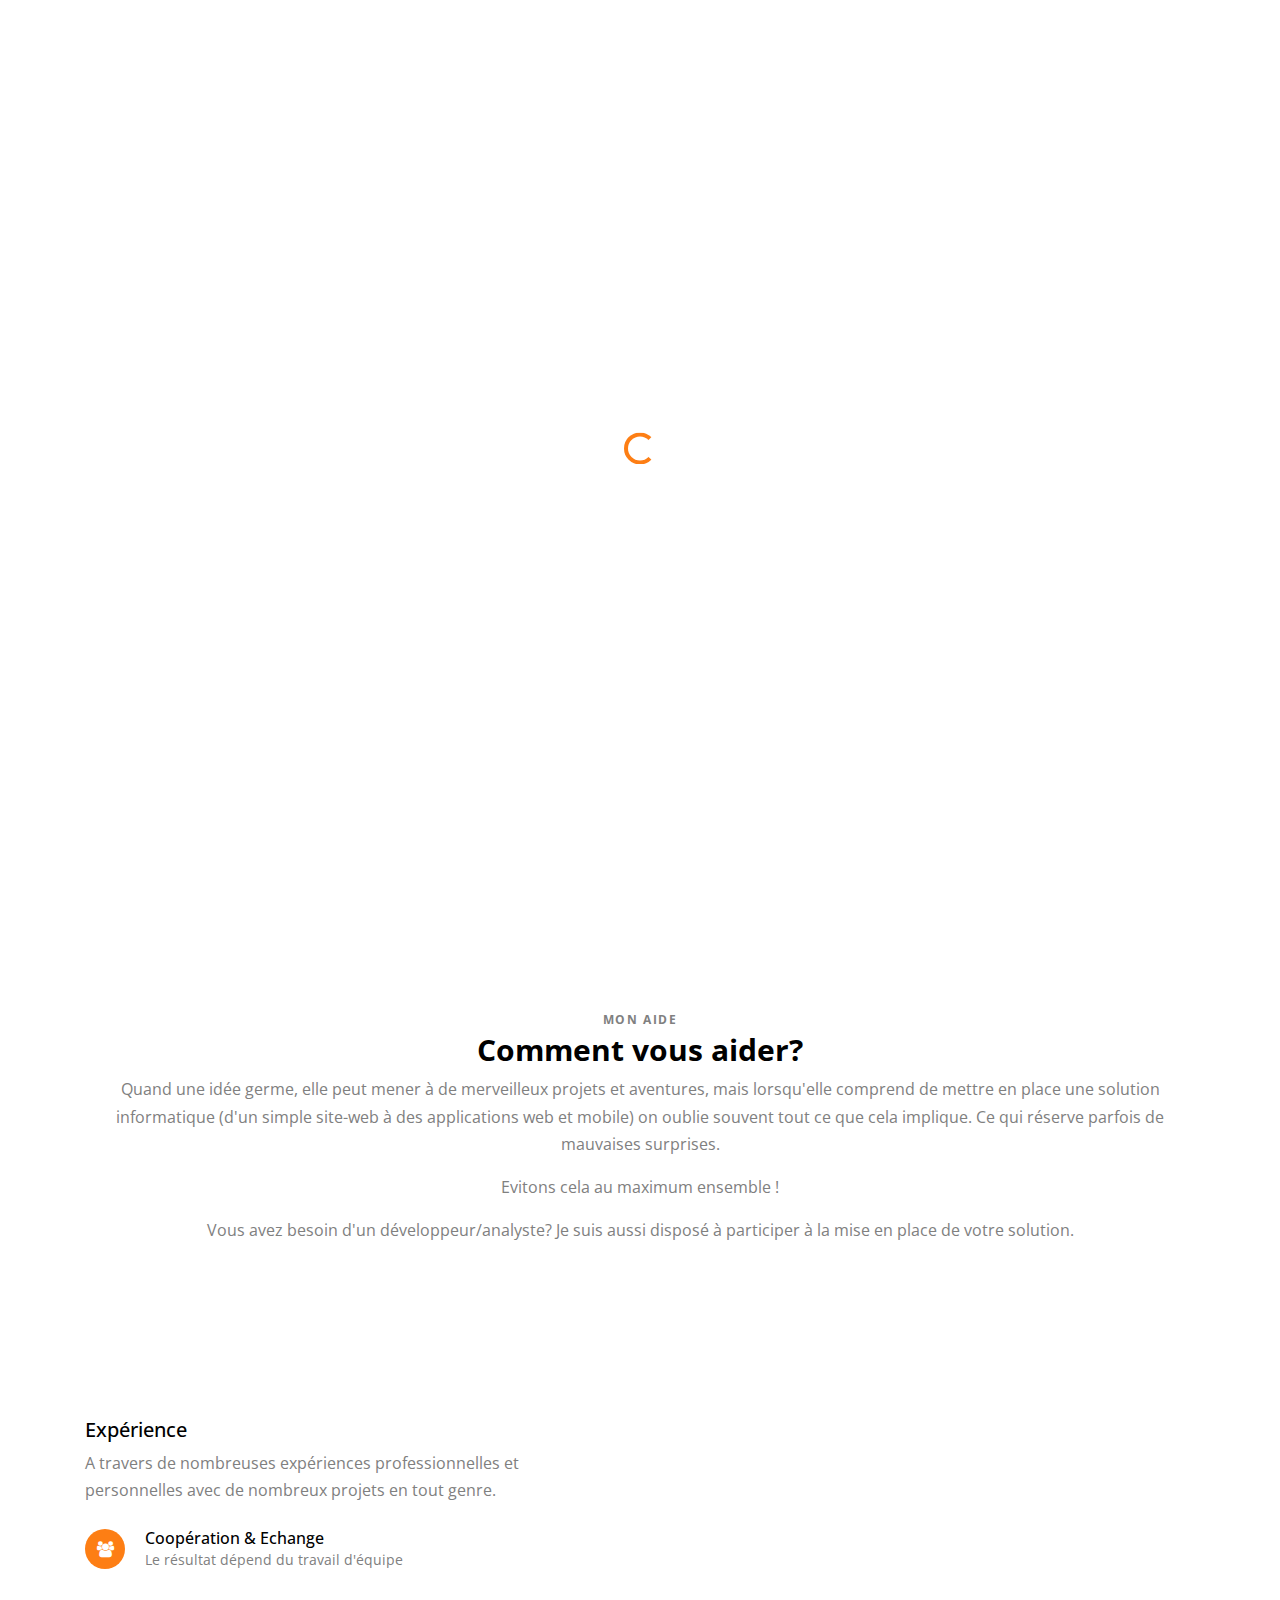
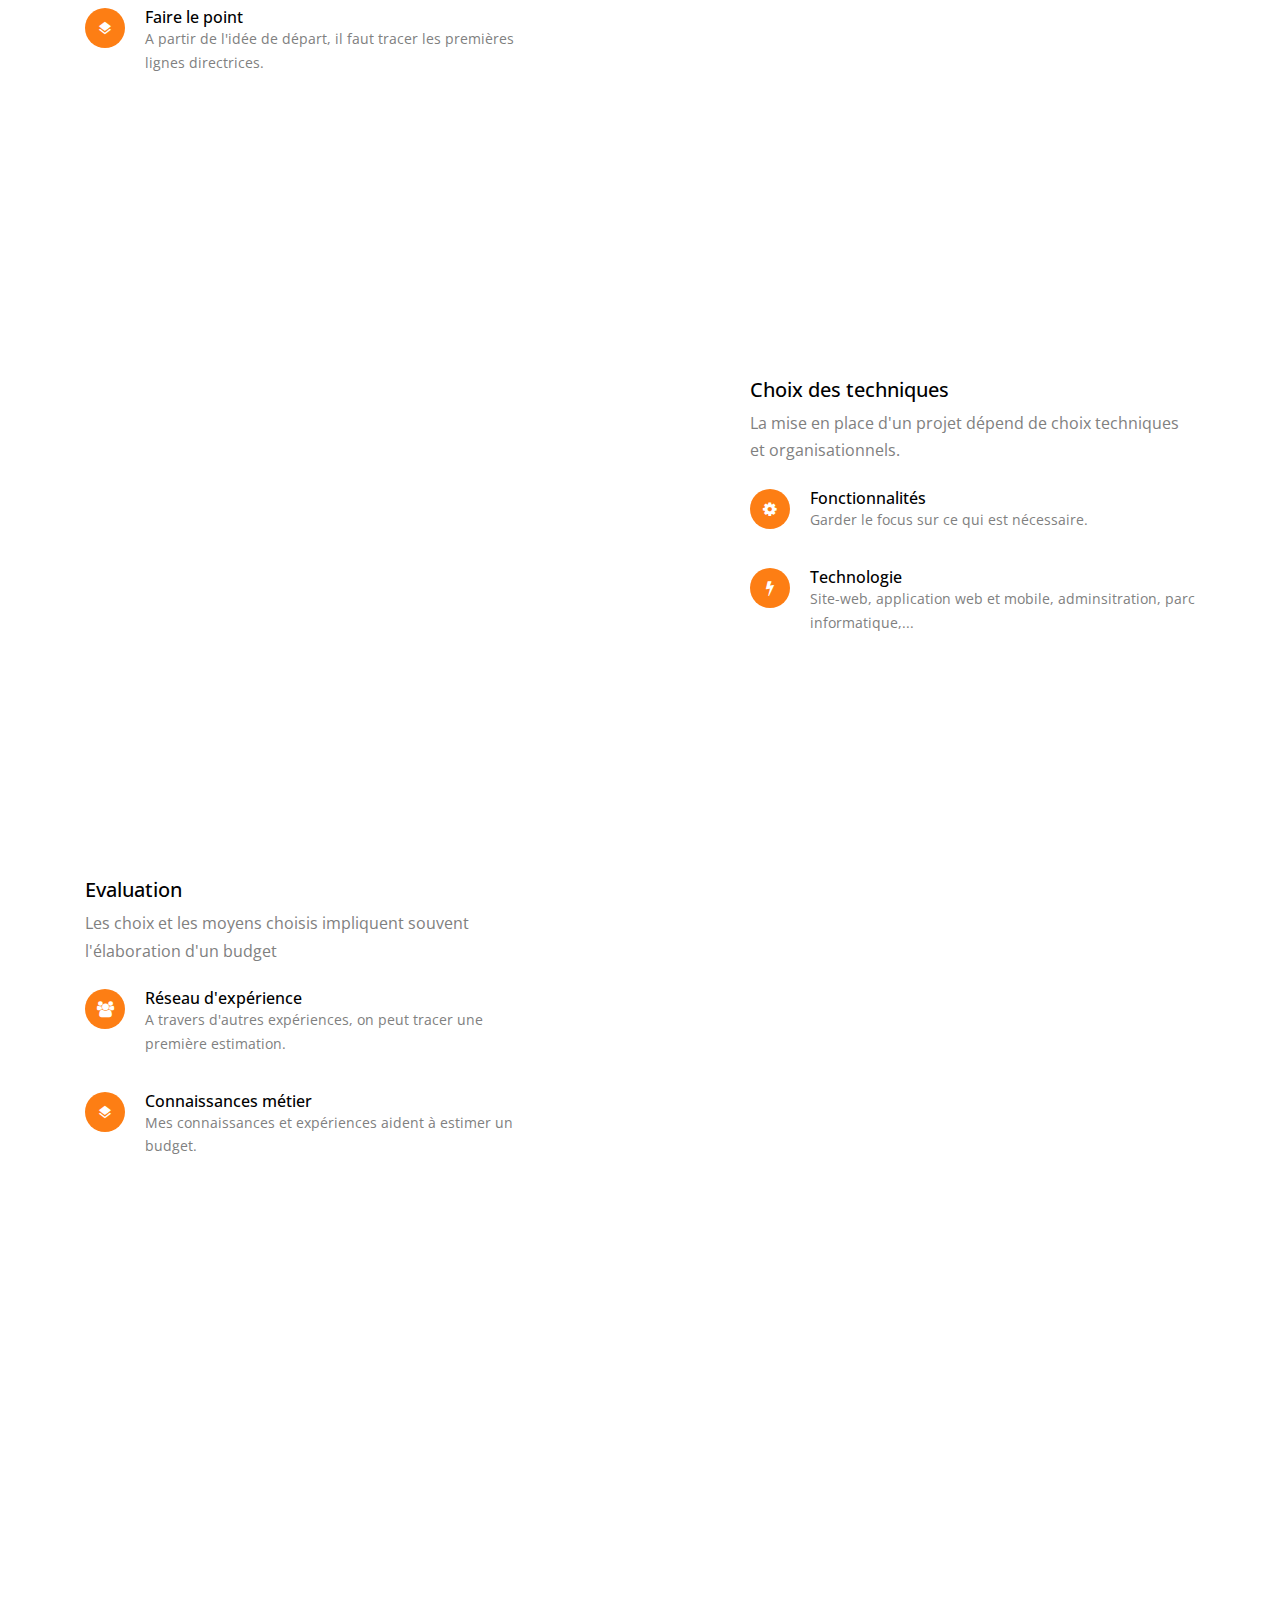
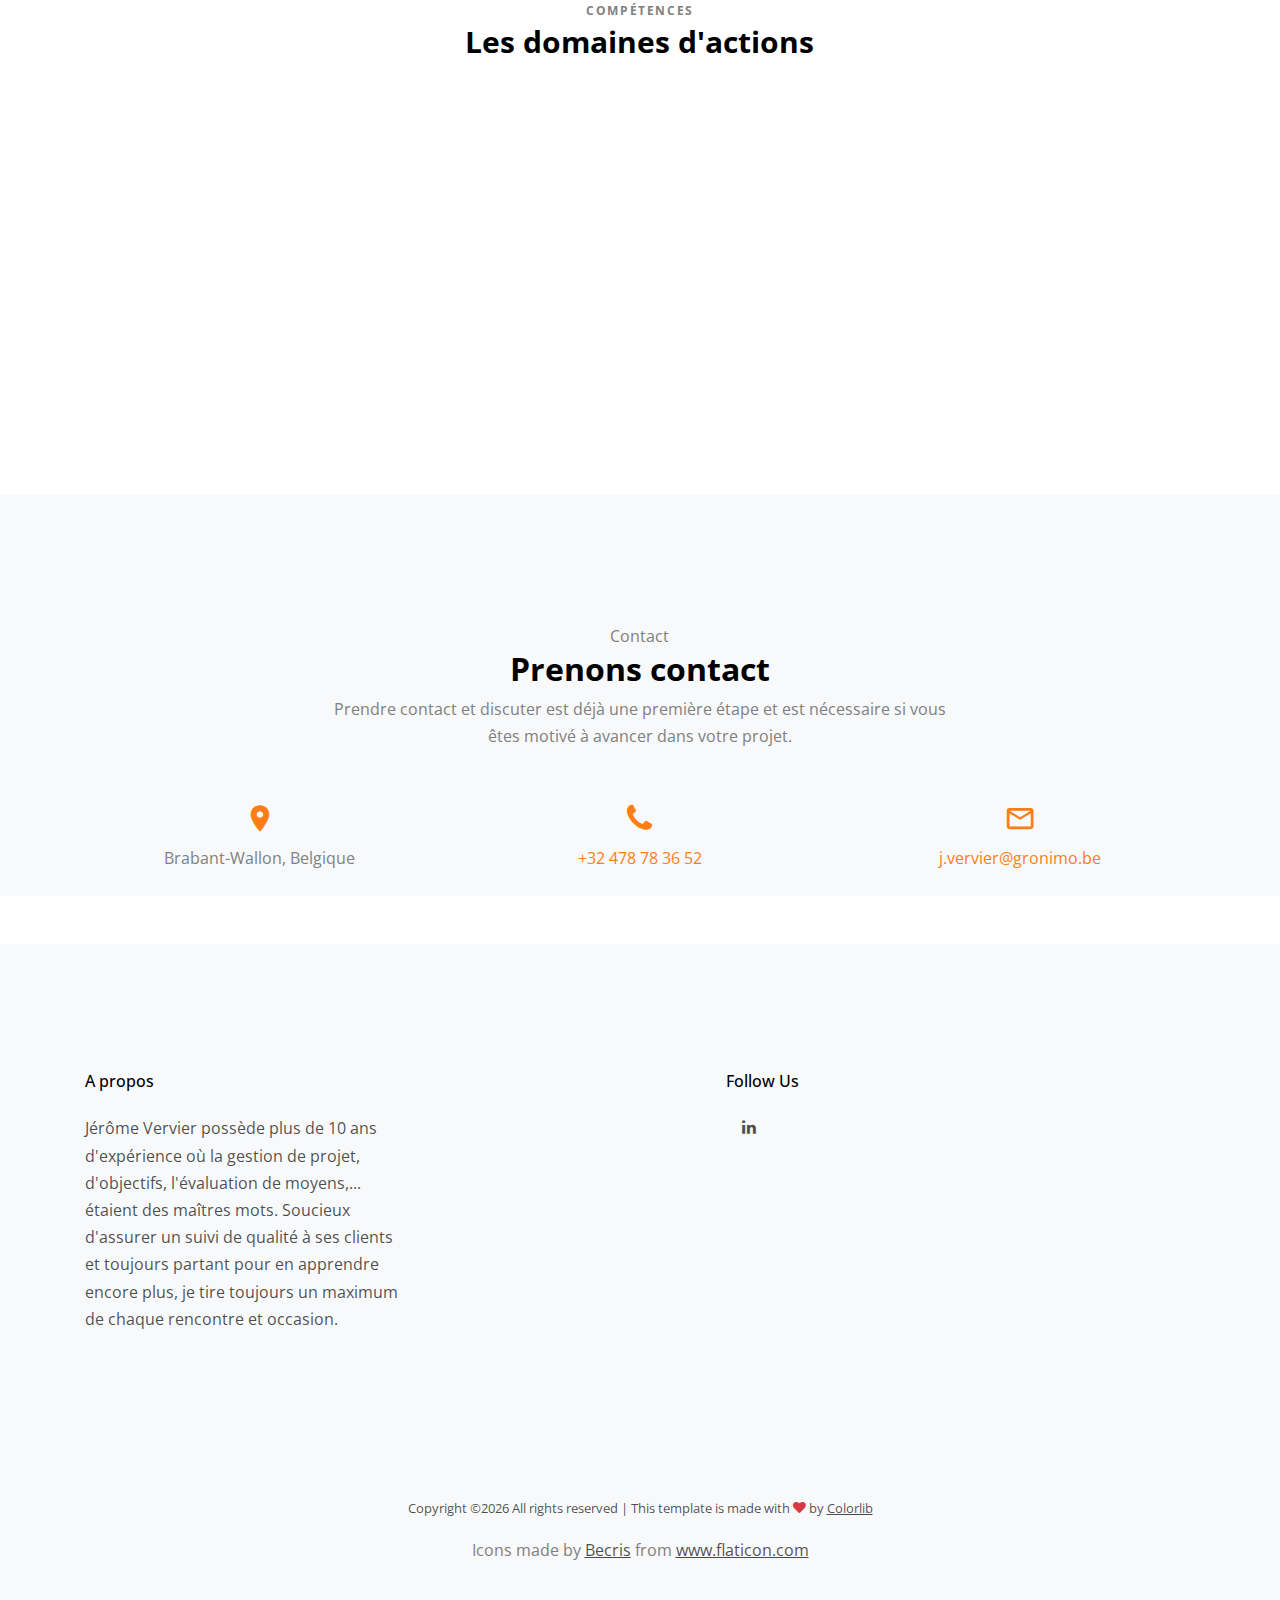
==== commit 48a09035: "linkedin link" ====
--- a/index.html
+++ b/index.html
@@ -105,6 +105,7 @@
             <h2 class="section-title-1 font-weight-bold">Comment vous aider?</h2>
             <p>Quand une idée germe, elle peut mener à de merveilleux projets et aventures, mais lorsqu'elle comprend de mettre en place une solution informatique (d'un simple site-web à des applications web et mobile) on oublie souvent tout ce que cela implique. Ce qui réserve parfois de mauvaises surprises.</p>
             <p>Evitons cela au maximum ensemble !</p>
+            <p>Vous avez besoin d'un développeur/analyste? Je suis aussi disposé à participer à la mise en place de votre solution.</p>
           </div>
         </div>
         <div class="row align-items-center mb-5">
@@ -114,7 +115,7 @@
           <div class="col-lg-5 mr-auto">
             <div class="mb-4">
               <h2 class="section-title-2">Expérience</h2>
-              <p>A travers de nombreuses expériences professionnelles et personnelles avec de nombreux projets en tout genre</p>
+              <p>A travers de nombreuses expériences professionnelles et personnelles avec de nombreux projets en tout genre.</p>
             </div>
 
             <div class="d-flex feature-v1">
@@ -143,7 +144,7 @@
           <div class="col-lg-5 order-lg-1 ml-auto">
             <div class="mb-4">
               <h2 class="section-title-2">Choix des techniques</h2>
-              <p>La mise en place d'un projet dépend de choix techniques et organisationnel.</p>
+              <p>La mise en place d'un projet dépend de choix techniques et organisationnels.</p>
             </div>
 
             <div class="d-flex feature-v1">
@@ -172,14 +173,14 @@
           <div class="col-lg-5 mr-auto">
             <div class="mb-4">
               <h2 class="section-title-2">Evaluation</h2>
-              <p>Les choix et les moyens choisis impliquent souvent à dresser un bilan de budget</p>
+              <p>Les choix et les moyens choisis impliquent souvent l'élaboration d'un budget</p>
             </div>
 
             <div class="d-flex feature-v1">
               <span class="wrap-icon icon-users"></span>
               <div>
                 <h3>Réseau d'expérience</h3>
-                <p>A travers d'autre expérience, on peut tracer une première estimation.</p>
+                <p>A travers d'autres expériences, on peut tracer une première estimation.</p>
               </div>
             </div>
 
@@ -187,7 +188,7 @@
               <span class="wrap-icon icon-layers"></span>
               <div>
                 <h3>Connaissances métier</h3>
-                <p>Mes connaissances et expériences aident à juger du budget nécessaire.</p>
+                <p>Mes connaissances et expériences aident à estimer un budget.</p>
               </div>
             </div>
 
@@ -433,7 +434,7 @@
               </div>
               <div class="col-md-3 footer-social">
                 <h2 class="footer-heading mb-4">Follow Us</h2>
-                <a href="#" class="pl-3 pr-3"><span class="icon-linkedin"></span></a>
+                <a href="https://www.linkedin.com/in/jeromevervier/" target="_blank" class="pl-3 pr-3"><span class="icon-linkedin"></span></a>
               </div>
             </div>
           </div>
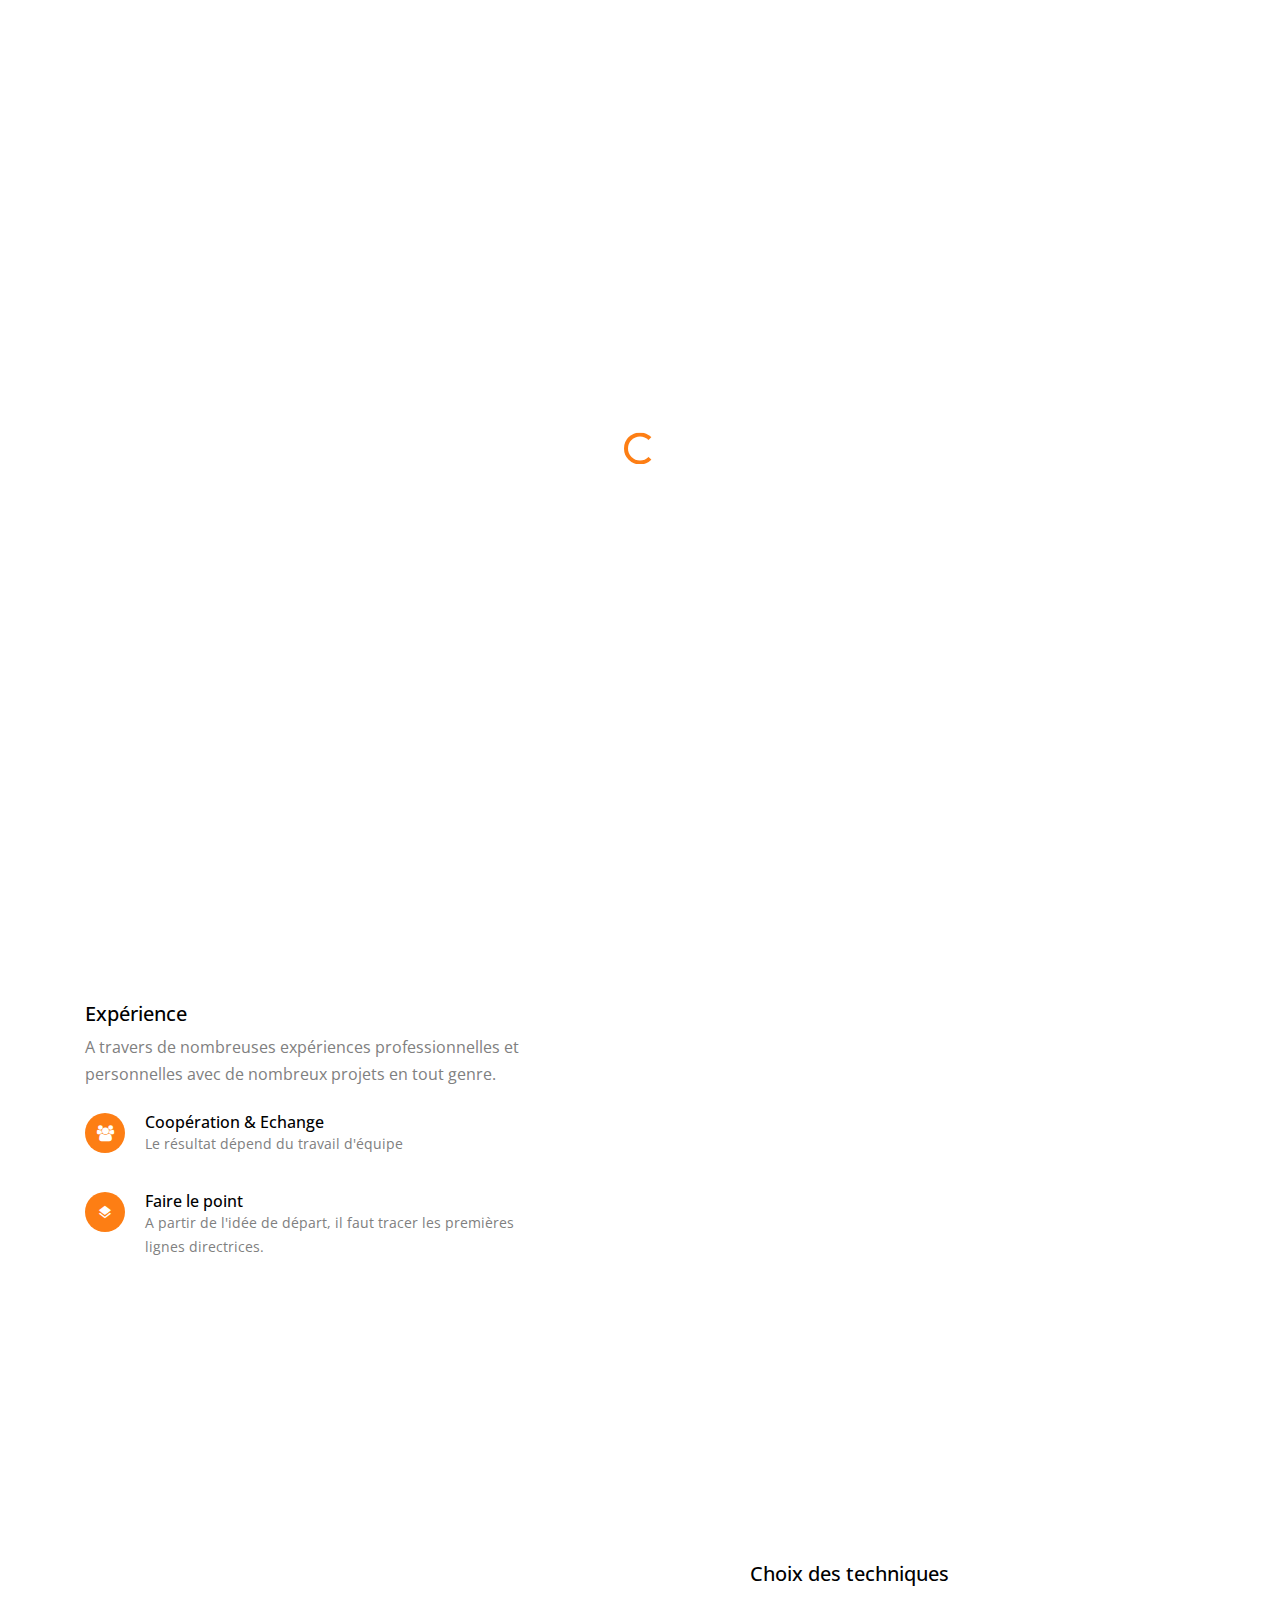
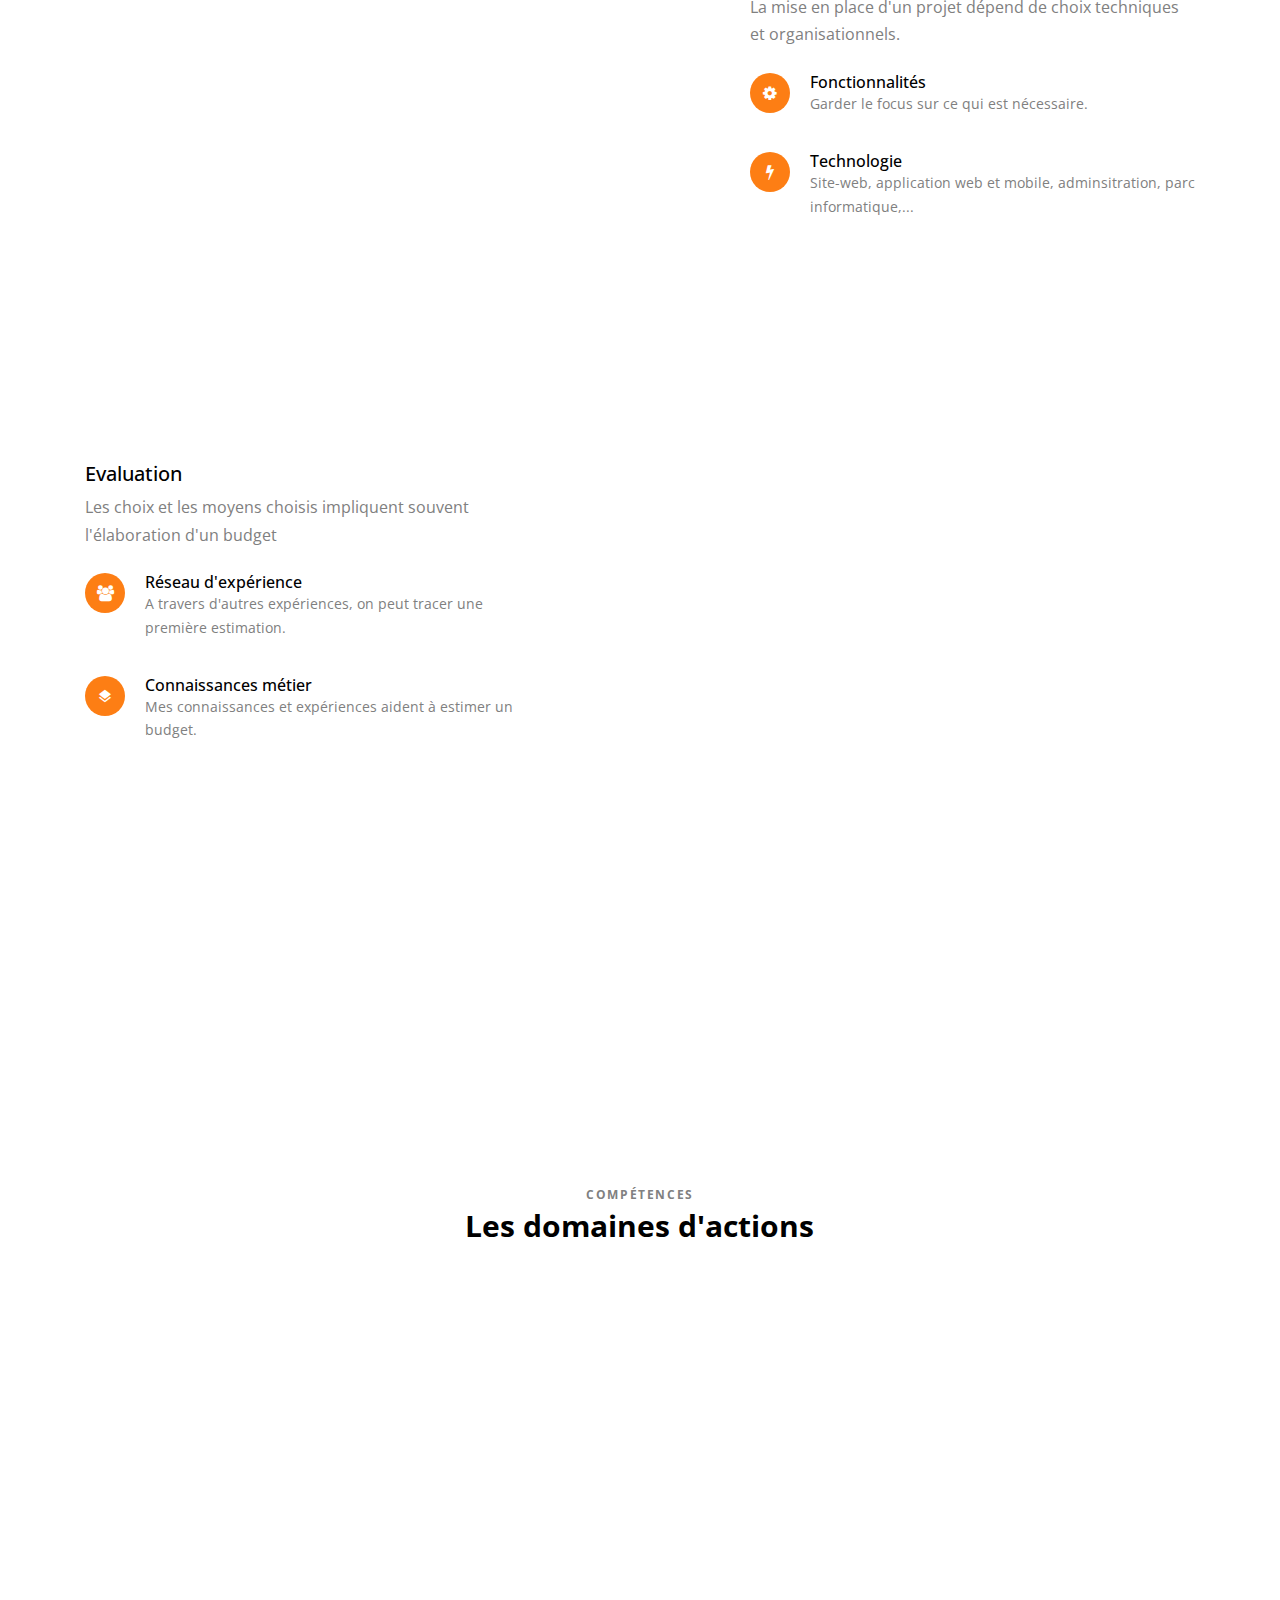
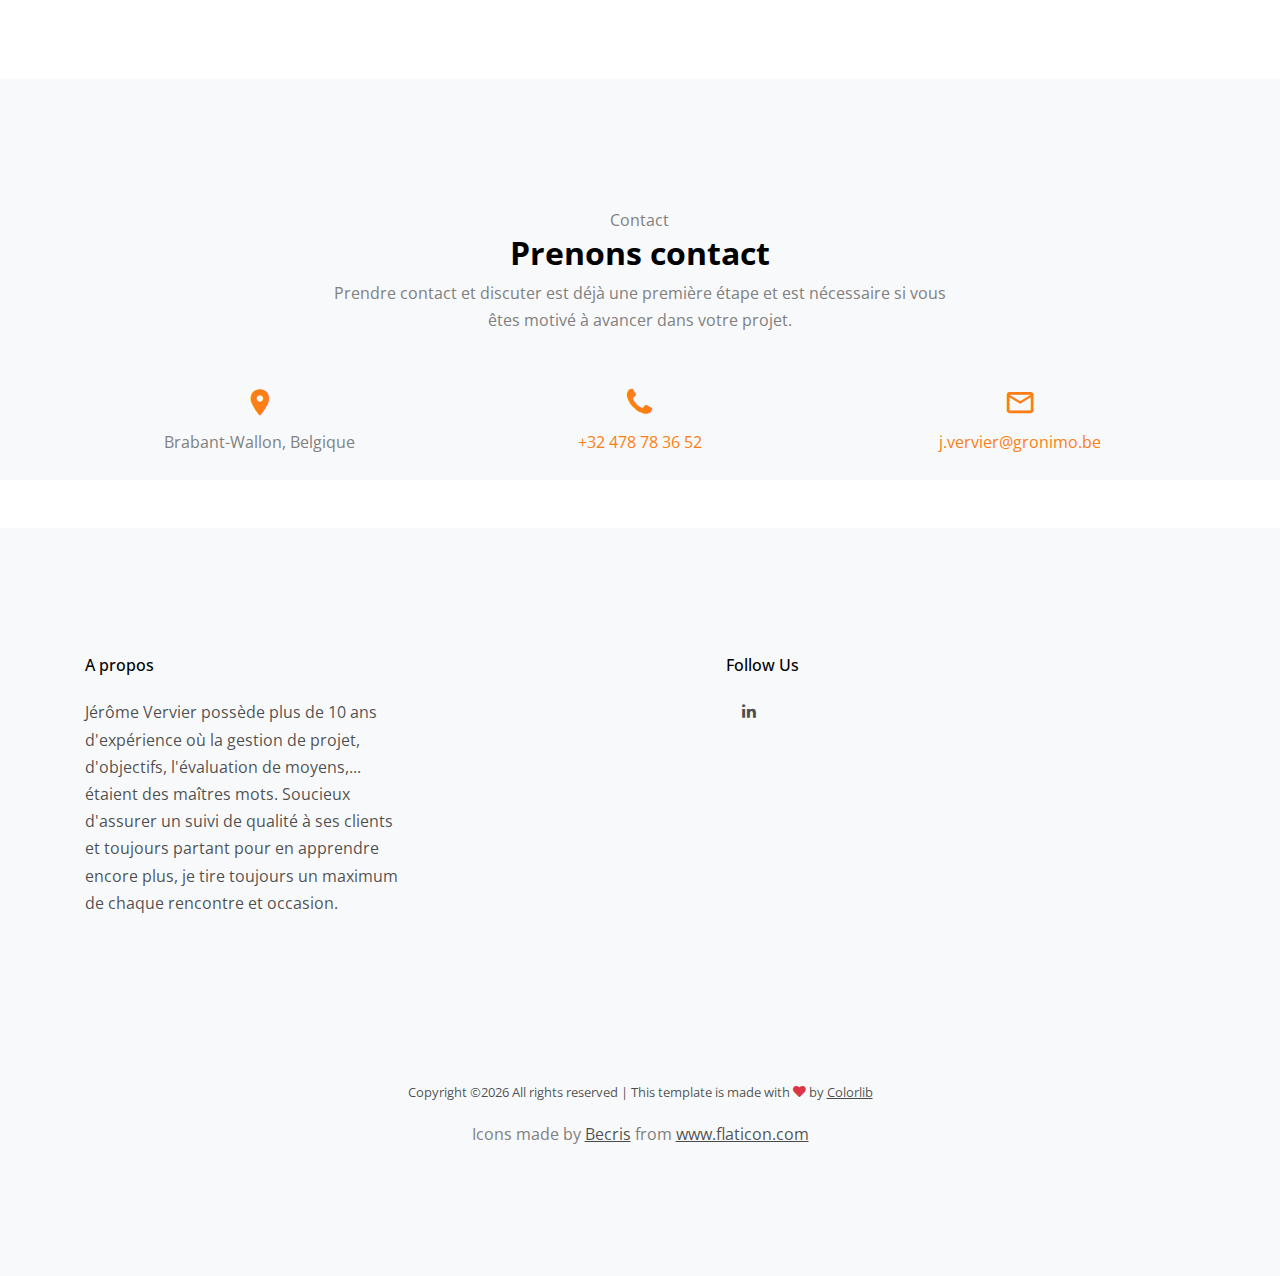
==== commit cde2c75e: "new logo" ====
--- a/index.html
+++ b/index.html
@@ -54,7 +54,7 @@
         <div class="row align-items-center">
 
           <div class="col-6 col-xl-2">
-            <div class="mb-0 site-logo"><a href="index.html" class="mb-0">Gronimo<span class="text-primary">.</span> </a></div>
+            <div class="mb-0 site-logo"><a href="index.html" class="mb-0"><img width="150px" src="images/logo_gronimo.png" /></a></div>
           </div>
 
           <div class="col-12 col-md-10 d-none d-xl-block">
@@ -85,11 +85,10 @@
         <div class="row justify-content-center text-center">
           <div class="col-lg-10">
             <div class="mb-5">
-              <h1 class="hero-heading">Votre projet avec l'aide de <strong>Gronimo</strong></h1>
+              <!--h1 class="hero-heading">Votre projet avec l'aide de <strong>Gronimo</strong></h1-->
               <p>Vos projets méritent toutes leurs chances dès le début !</p>
-              <a href="#contact-section" class="btn btn-primary">Contactez moi</a>
-            </div>
-            <img src="images/leadership.png" alt="image" class="img-fluid">
+            </div>
+            <img src="images/logo_gronimo.png" alt="image" class="img-fluid">
           </div>
         </div>
       </div>
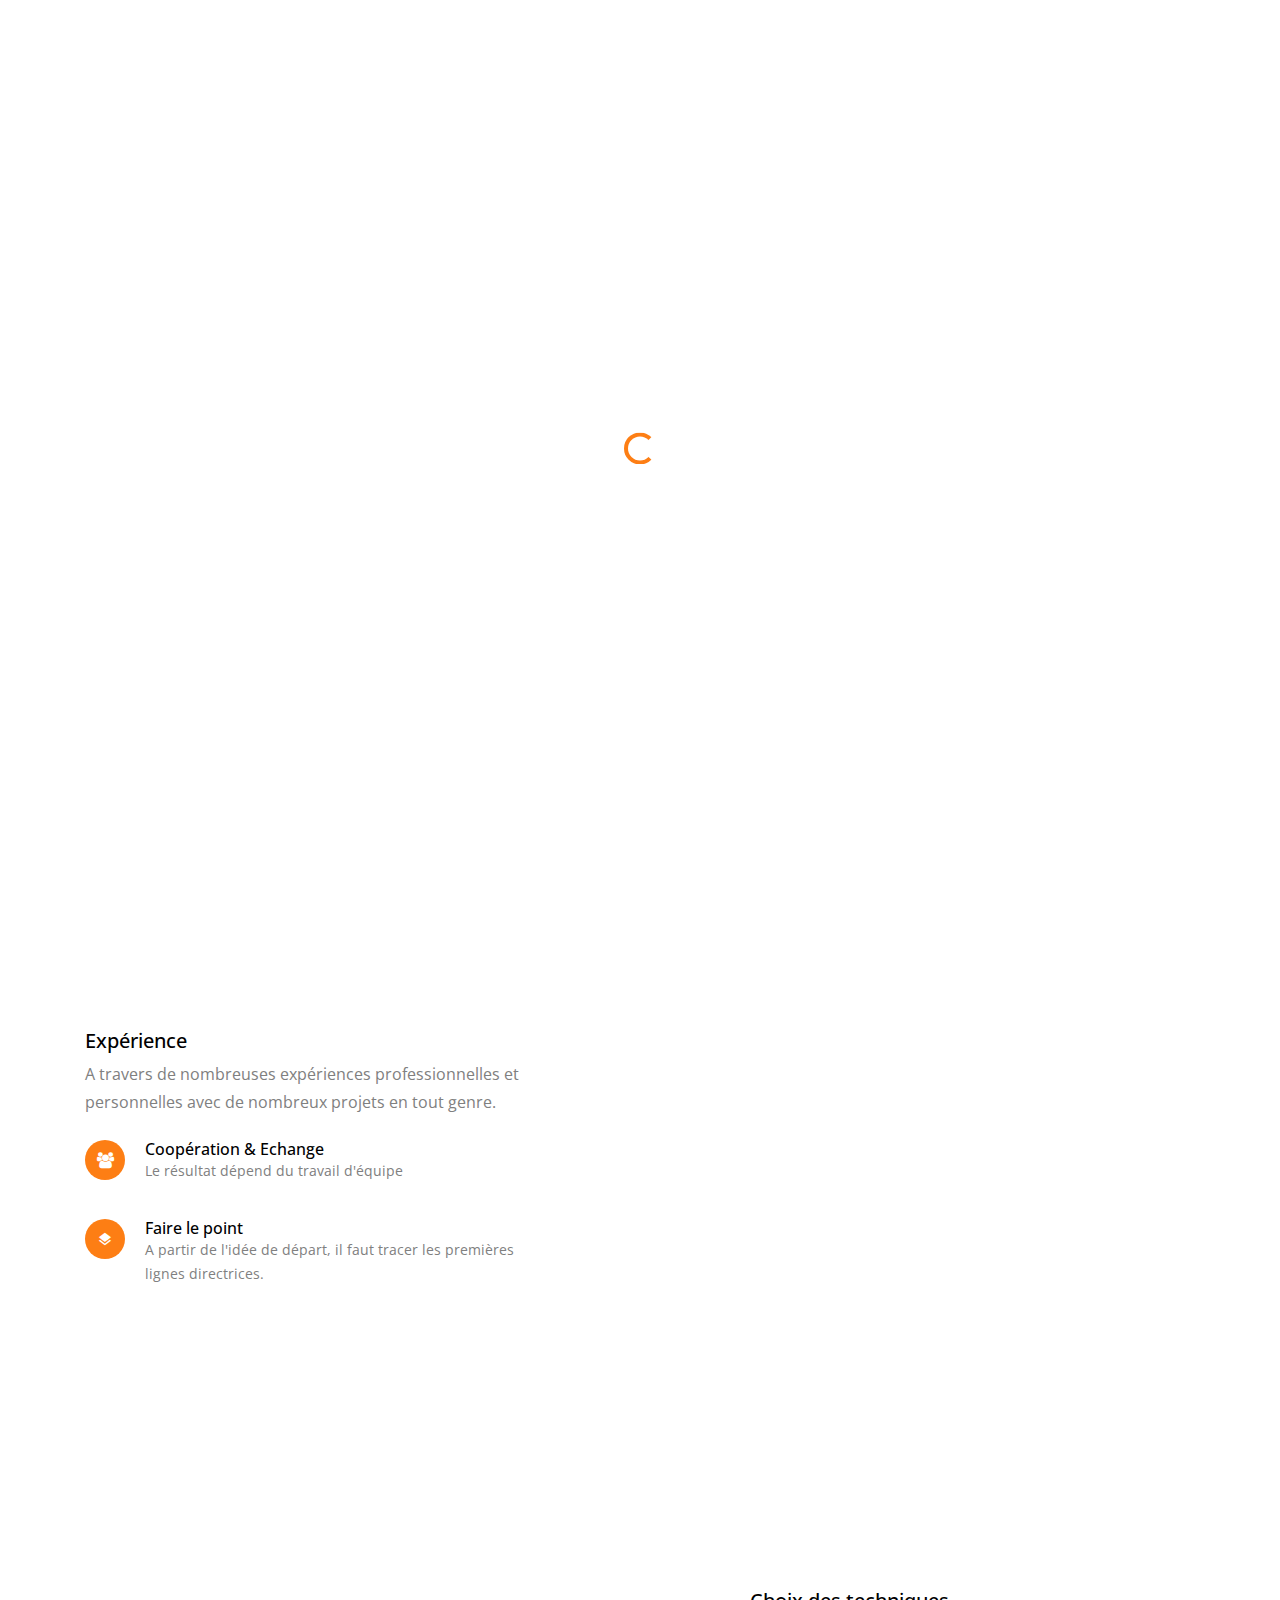
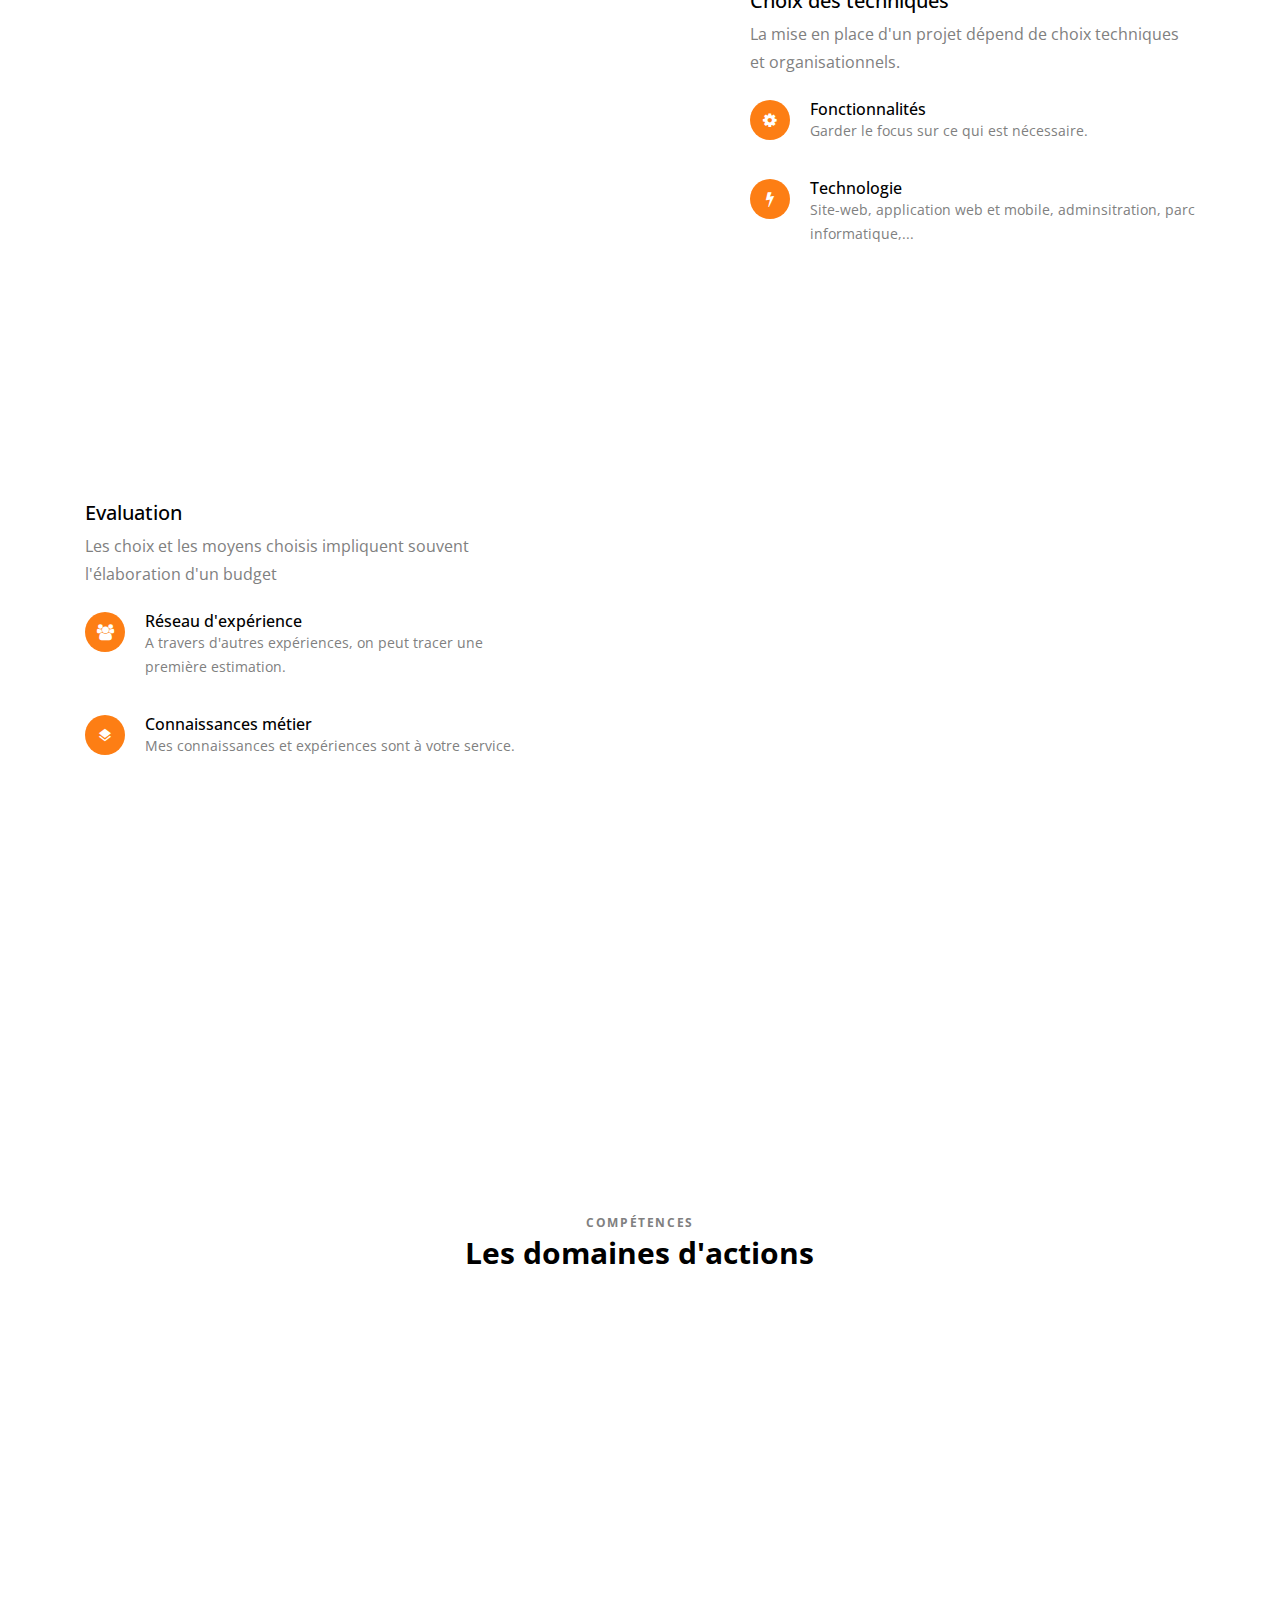
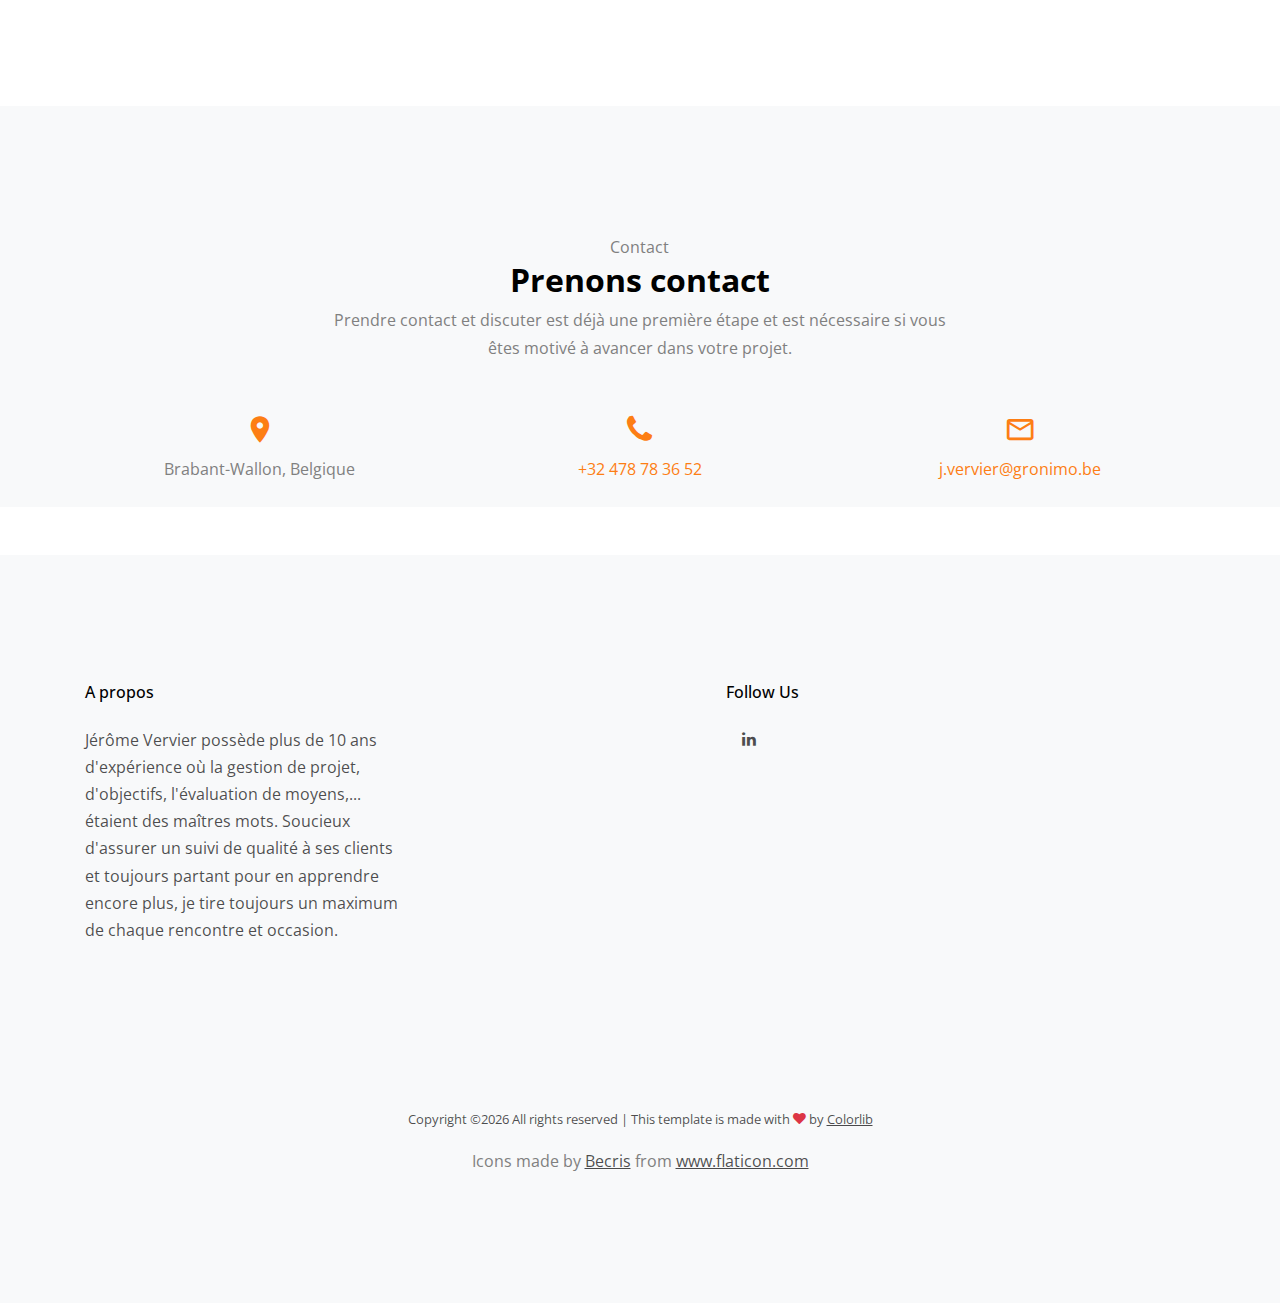
==== commit 63911d53: "new message" ====
--- a/index.html
+++ b/index.html
@@ -104,7 +104,7 @@
             <h2 class="section-title-1 font-weight-bold">Comment vous aider?</h2>
             <p>Quand une idée germe, elle peut mener à de merveilleux projets et aventures, mais lorsqu'elle comprend de mettre en place une solution informatique (d'un simple site-web à des applications web et mobile) on oublie souvent tout ce que cela implique. Ce qui réserve parfois de mauvaises surprises.</p>
             <p>Evitons cela au maximum ensemble !</p>
-            <p>Vous avez besoin d'un développeur/analyste? Je suis aussi disposé à participer à la mise en place de votre solution.</p>
+            <p>Vous avez besoin d'un développeur/analyste? Je suis aussi disposé à participer à la mise en place de votre solution pour de petits projets ou de vous mettre en contact avec d'autres fournisseurs de services informatique (parfois très spécialisés).</p>
           </div>
         </div>
         <div class="row align-items-center mb-5">
@@ -187,7 +187,7 @@
               <span class="wrap-icon icon-layers"></span>
               <div>
                 <h3>Connaissances métier</h3>
-                <p>Mes connaissances et expériences aident à estimer un budget.</p>
+                <p>Mes connaissances et expériences sont à votre service.</p>
               </div>
             </div>
 
@@ -210,15 +210,15 @@
           <div class="col-6 col-sm-6 col-md-4 col-lg-3 mb-4" data-aos="fade-up" data-aos-delay="0">
             <div class="feature-v2">
               <span class="icon-people_outline"></span>
-              <h3>Gestion d'équipe</h3>
-              <p>Gérer une équipe pour un projet est crucial car l'équipe reste le centre du projet, son pilier principal.</p>
+              <h3>Scrum master</h3>
+              <p>Certifié Scrum Master, je peux remplir de rôle au sein d'une équipe projet.</p>
             </div>
           </div>
           <div class="col-6 col-sm-6 col-md-4 col-lg-3 mb-4" data-aos="fade-up" data-aos-delay="100">
             <div class="feature-v2">
               <span class="icon-settings"></span>
               <h3>Technologies</h3>
-              <p>Connaissances et expériences techniques en développement (application web, service, frontend,...).</p>
+              <p>Connaissances et expériences techniques en développement (application web, service, frontend, backend, mobile,...).</p>
             </div>
           </div>
           <div class="col-6 col-sm-6 col-md-4 col-lg-3 mb-4" data-aos="fade-up" data-aos-delay="200">
@@ -231,8 +231,8 @@
           <div class="col-6 col-sm-6 col-md-4 col-lg-3 mb-4" data-aos="fade-up" data-aos-delay="300">
             <div class="feature-v2">
               <span class="icon-visibility"></span>
-              <h3>Extérieur</h3>
-              <p>Garder une vue d'ensemble, prendre du recul avec un acteur extérieur.</p>
+              <h3>Point de vue extérieur</h3>
+              <p>Garder une vue d'ensemble, prendre du recul avec un acteur extérieur pour ne pas oublier des détails.</p>
             </div>
           </div>
         </div>
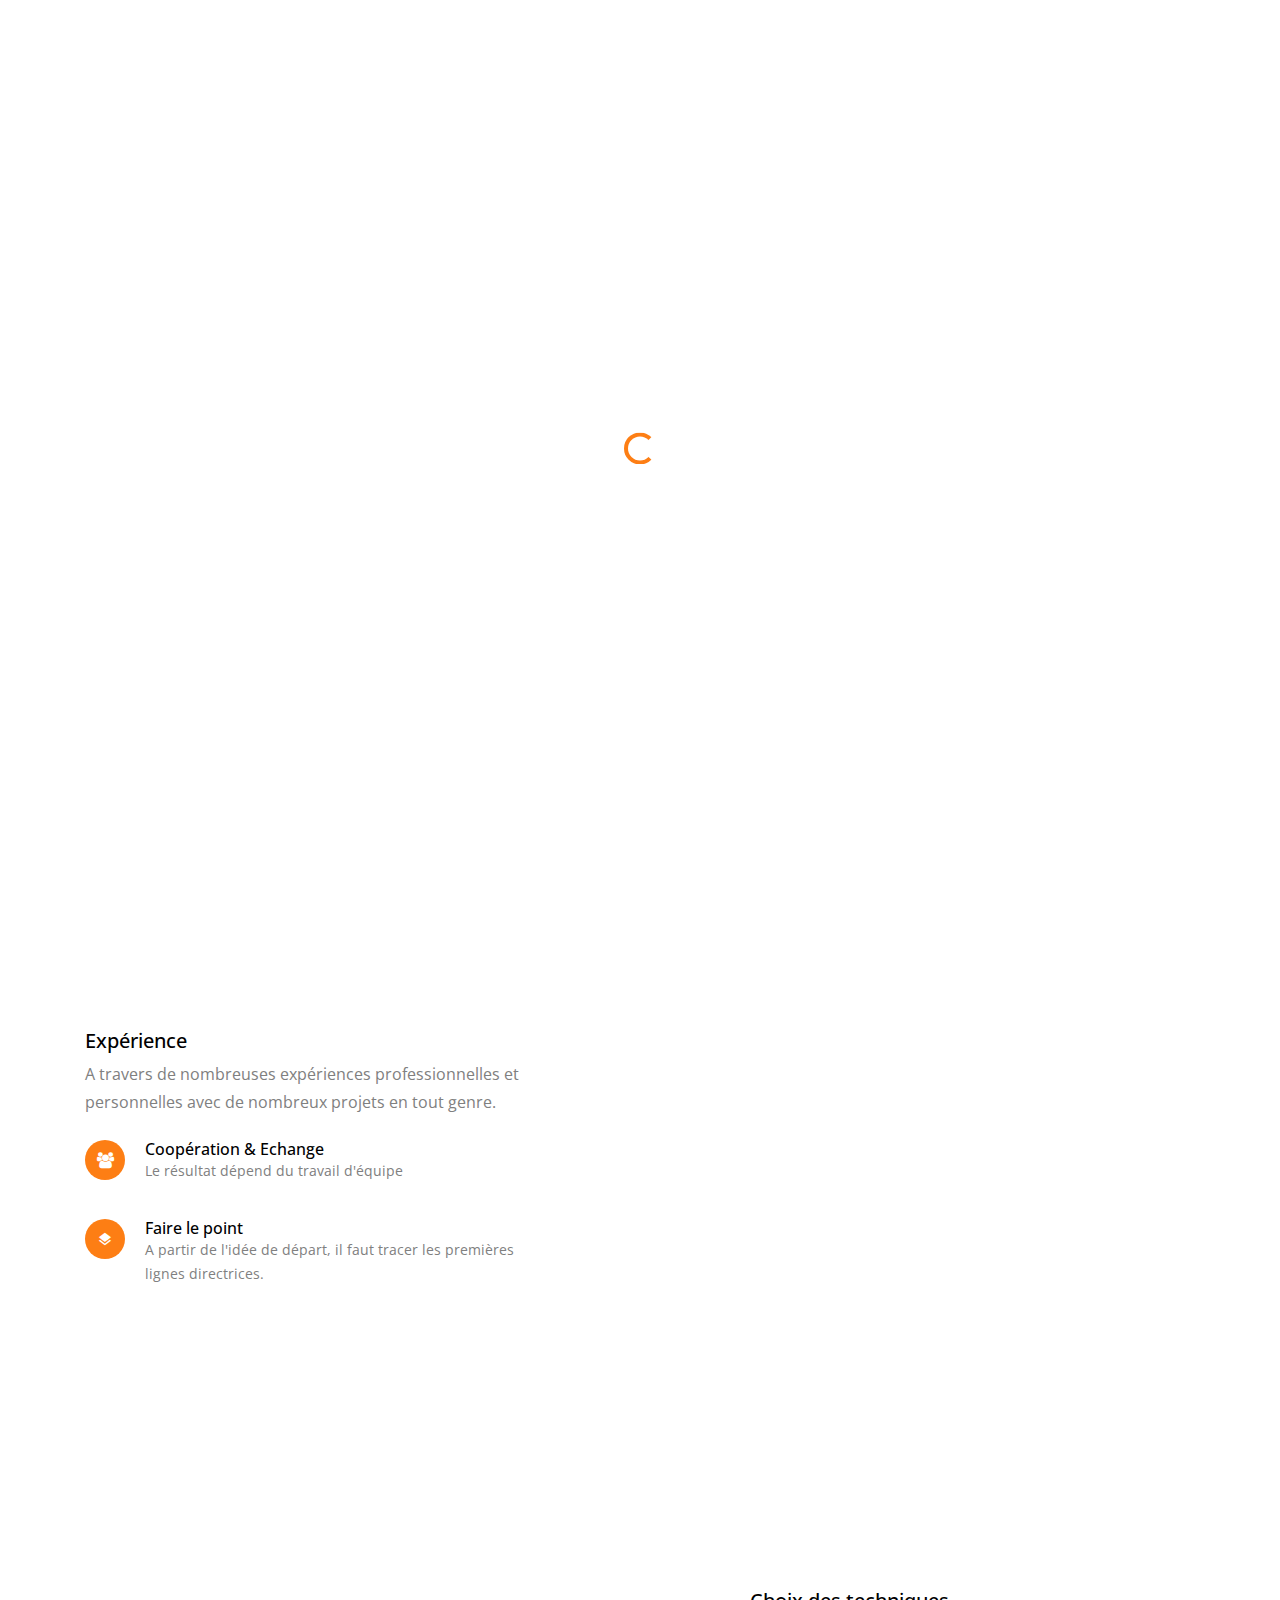
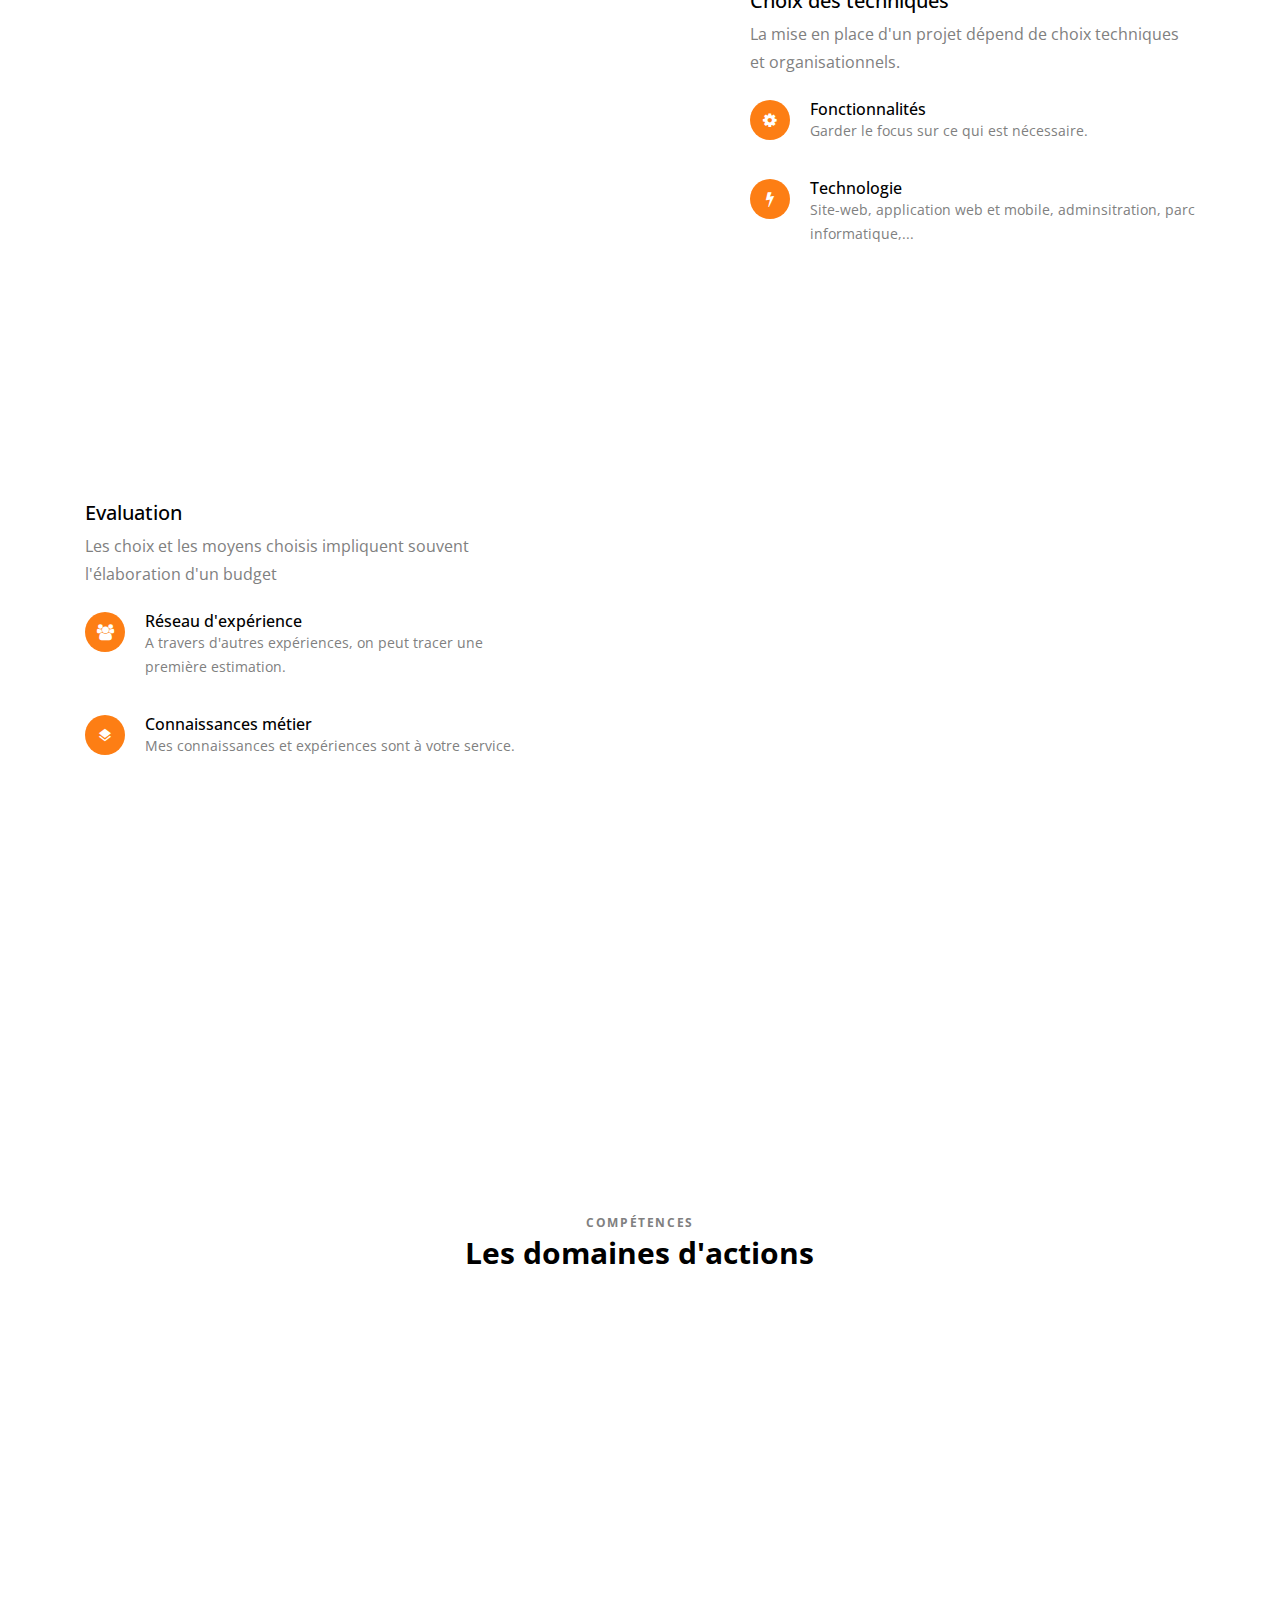
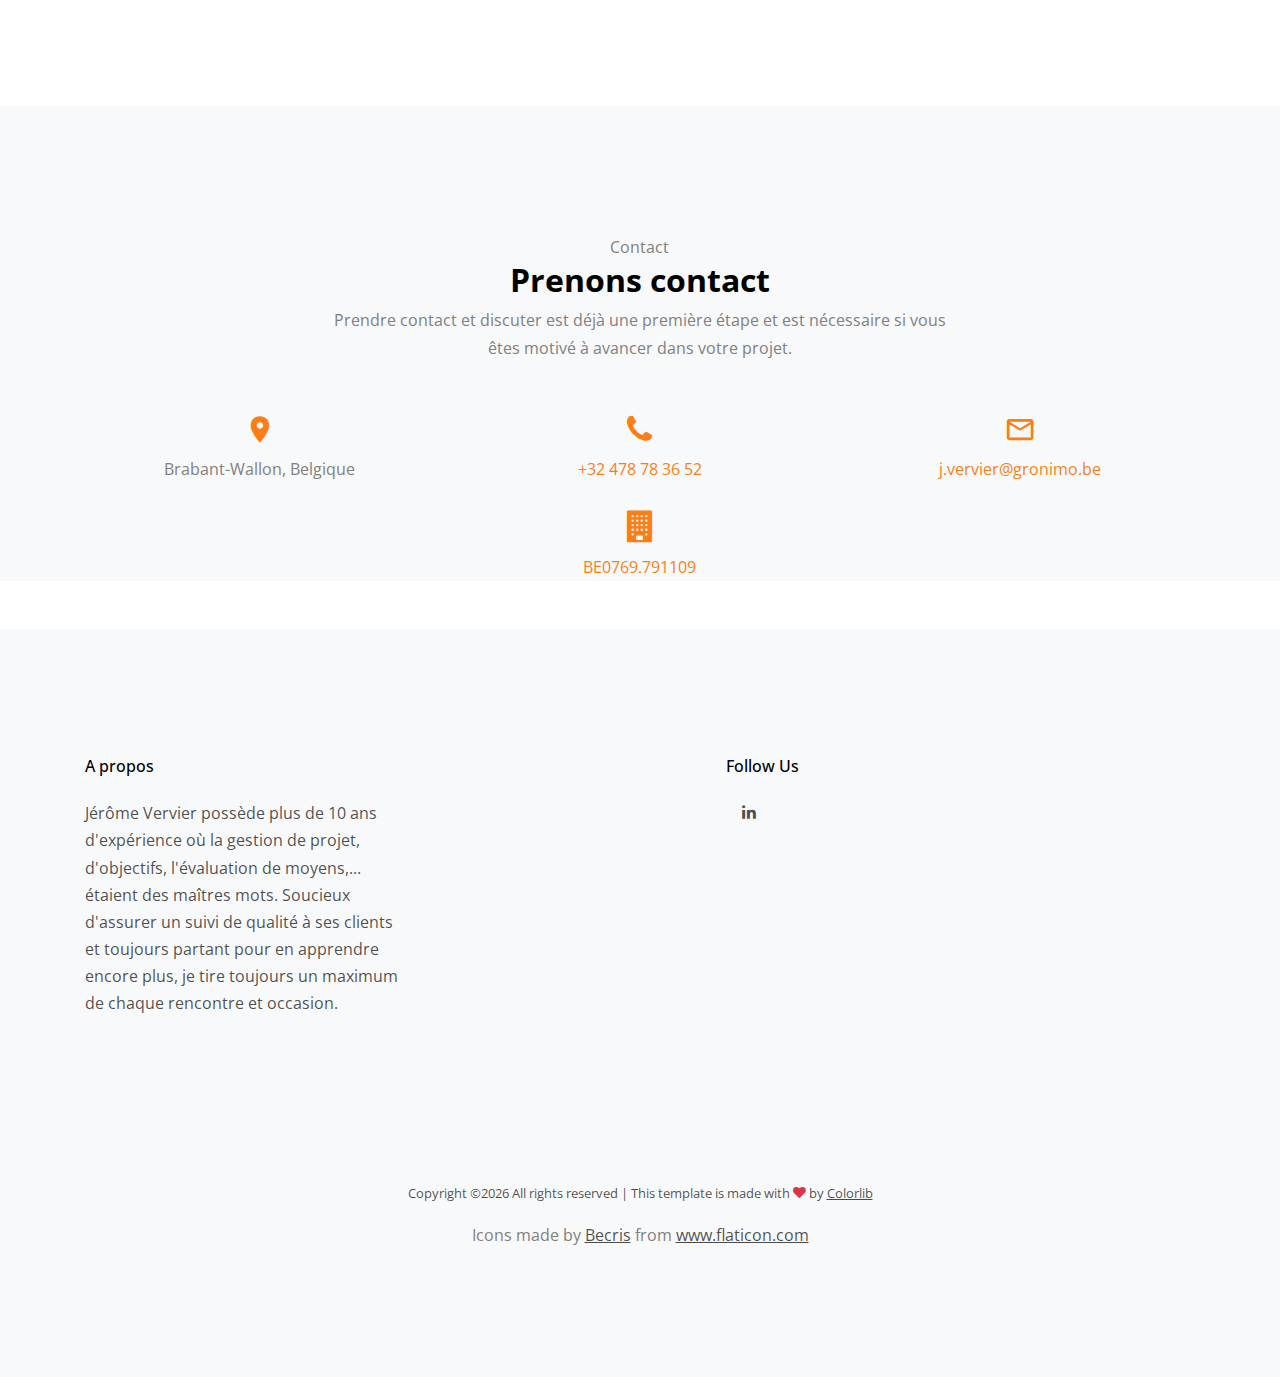
==== commit 70851059: "adding company ref" ====
--- a/index.html
+++ b/index.html
@@ -407,6 +407,22 @@
               <a href="#">j.vervier@gronimo.be</a>
             </p>
           </div>
+          <div class="col-md-4 text-center">
+            <p class="mb-0">
+              
+            </p>
+          </div>
+          <div class="col-md-4 text-center">
+            <p class="mb-0">
+              <span class="icon-building d-block h2 text-primary"></span>
+              <a href="#">BE0769.791109</a>
+            </p>
+          </div>
+          <div class="col-md-4 text-center">
+            <p class="mb-0">
+              
+            </p>
+          </div>
         </div>
       </div>
     </div>
